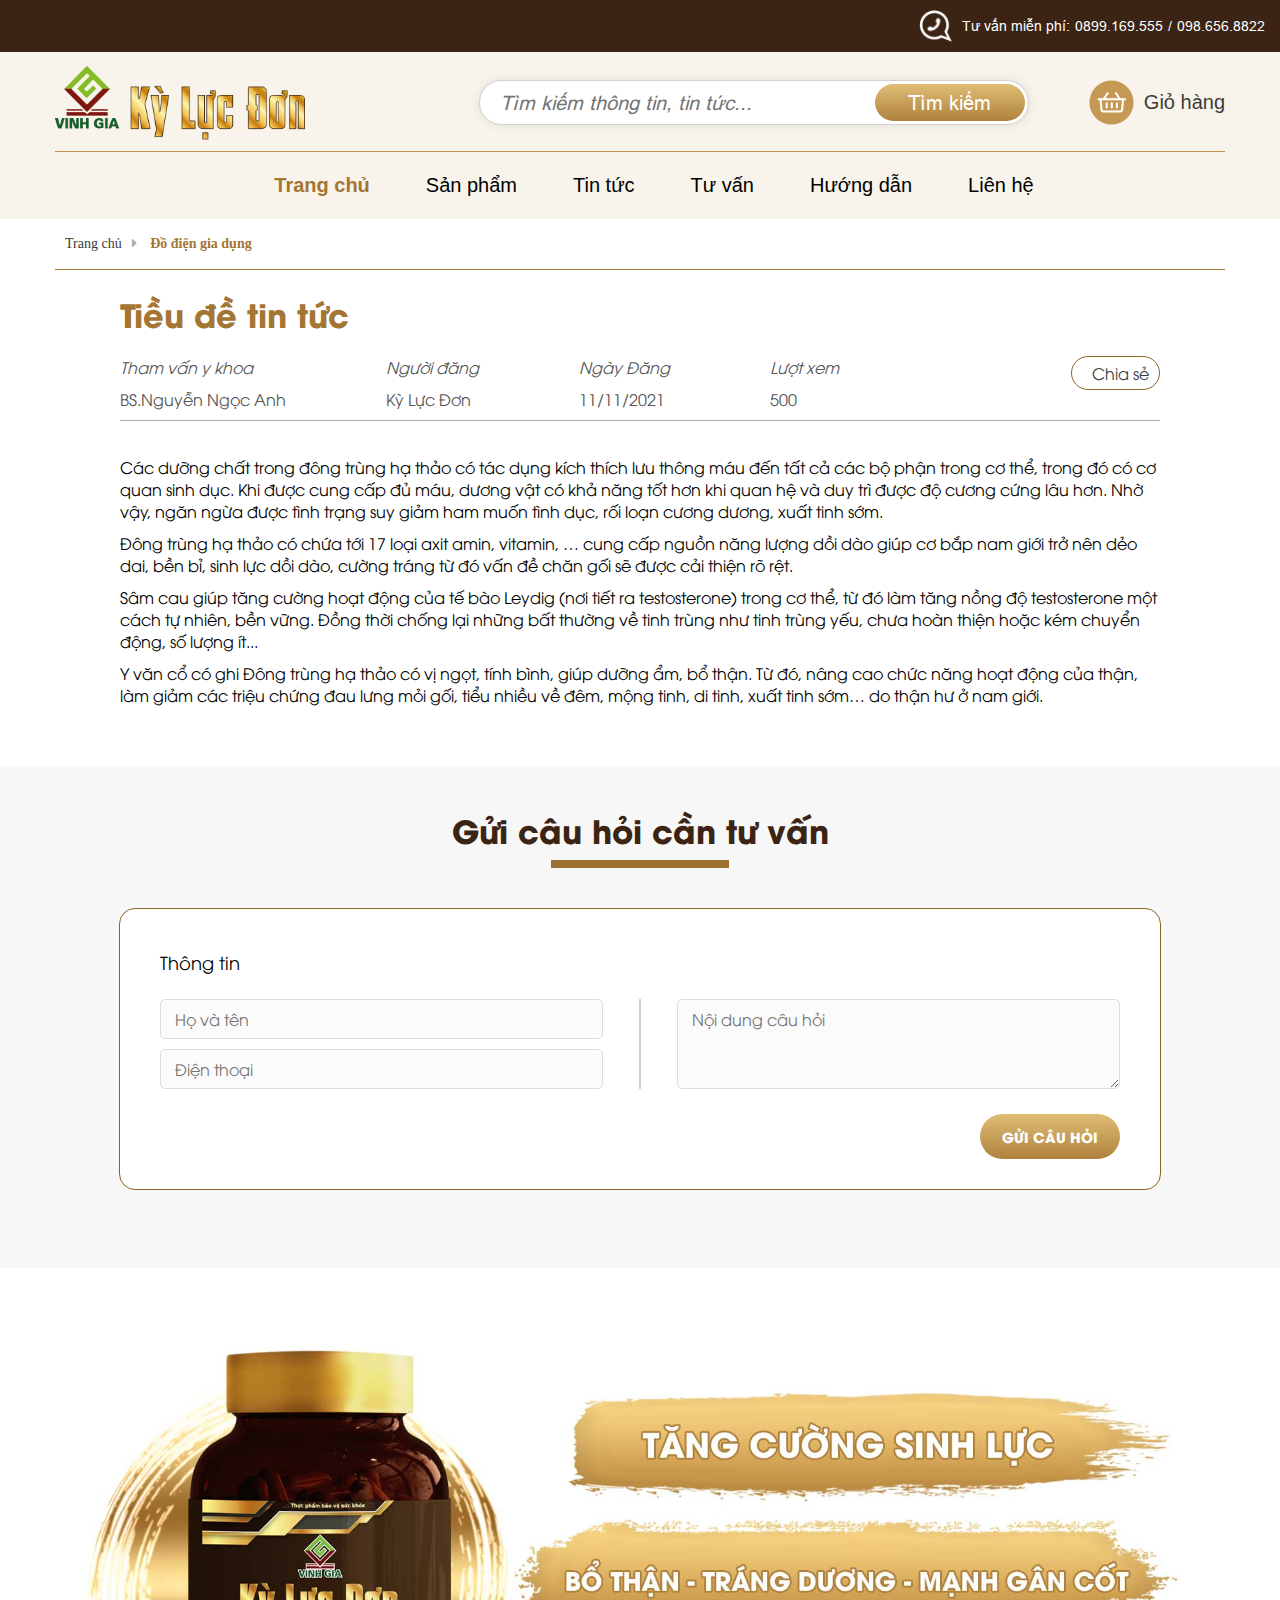
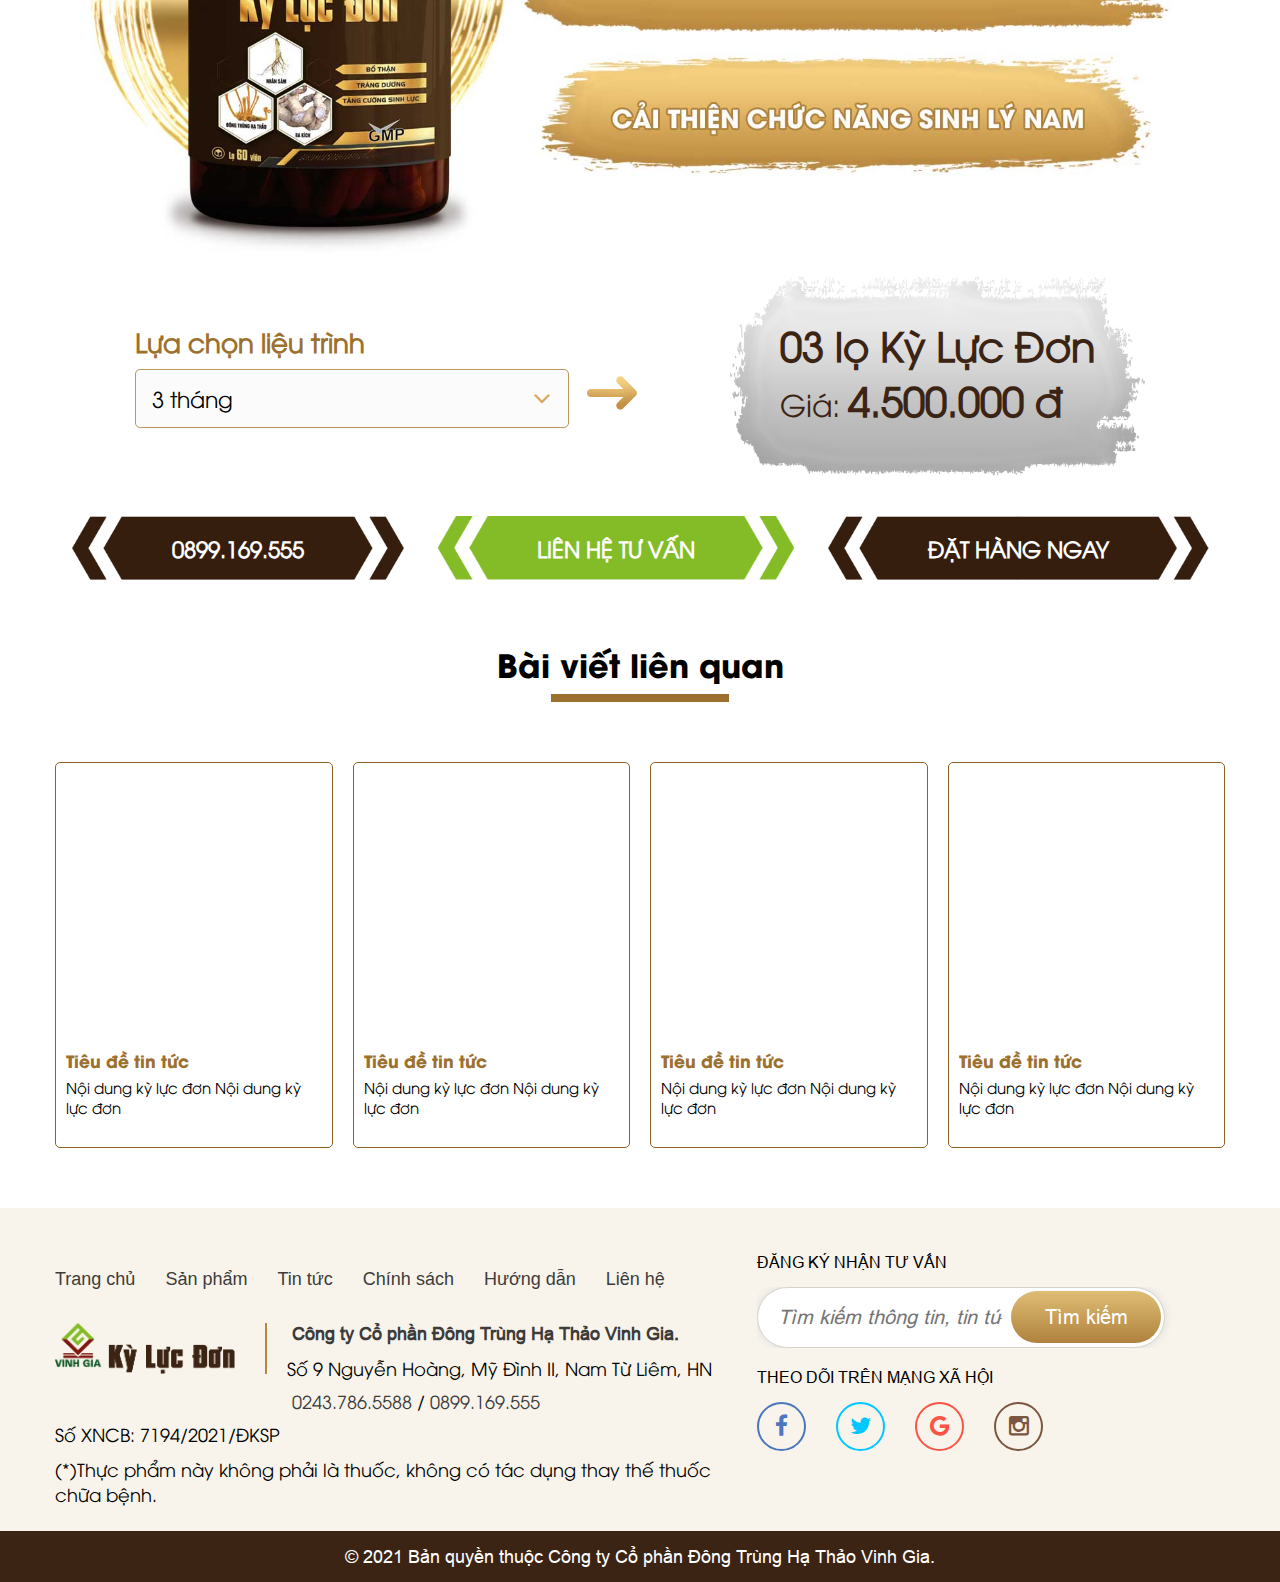
==== chi-tiet-tin-tuc.html @ c785f2c3 "first commit" ====
<html lang="en">

<head>

    <meta name="viewport" content="width=device-width, initial-scale=1">
    <title>Trang chủ</title>
    <meta name="description" content="Trang chủ">
    <meta name="keywords" content="Trang chủ">
    <meta property="og:title" content="Trang chủ" title="Trang chủ">
    <meta property="og:description" content="Trang chủ">
    <meta property="og:site_name" content="Trang chủ" title="Trang chủ">
    <meta property="og:url" content="">
    <meta property="fb:app_id" content="0">
    <meta property="og:type" content="article">
    <meta property="og:image" content="ogimage.jpg">
    <meta property="og:image:type" content="image/png">
    <meta property="og:image:width" content="200">
    <meta property="og:image:height" content="200">
    <link rel="shortcut icon" type="image/png" href="/favicon.ico">
    <link rel="canonical" href="">
    <link rel="stylesheet" href="css/font-awesome.min.css">
    <link rel="stylesheet" href="css/lightslider.css">
    <link rel="stylesheet" href="css/style.css">
    <link rel="stylesheet" href="css/responsive.css">

</head>

<body class="bodad">
    <header >
        <div class="top-header">
            <p><img src="img/icon-phone.png" alt="">  Tư vấn miễn phí: <a href="" title="">0899.169.555</a> / <a href="" title="">098.656.8822</a></p>
        </div>
        <div class="mn-top">
            <div class="container">
                <div class="mn-top-ct">
                    <a href="/" class="logo" title="Trang chủ">
                        <img src="img/logo.png" alt="Trang chủ">
                    </a>
                    <div class="search-header ">
                        <div class="search">
                            <form action="/search" method="get">
                                <input type="text" name="q" class="valid" required="" placeholder="Tìm kiếm thông tin, tin tức...">
                                <button class="flex-center" type="submit">Tìm kiếm</button>
                            </form>
                        </div>
                        <div class="cart">
                            <a href="gio-hang.html" title=""><img src="img/icon-cart.png" alt=""><span> Giỏ hàng</span></a>
                        </div>
                    </div>
                    
                </div>
                <div class="bottom-menu">
                    <ul class="list-mn">
                        <li class="sm-li active"><a href="index.html" title="Home">Trang chủ</a></li>
                        <li class="sm-li">
                            <a href="san-pham-ct.html" title="Introduce">Sản phẩm</a>
                            <ul class="sub-mn">
                                <li class="sub-li">
                                    <a href="/introduce#company-introduction" title="Company introduction">Tin tức</a>
                                </li>
                                <li class="sub-li">
                                    <a href="/introduce#vision-mission" title="Tư vấn">Tư vấn</a>
                                </li>
                                <li class="sub-li">
                                    <a href="/introduce#core-values" title="Hướng dẫn">Hướng dẫn</a>
                                </li>
                                <li>
                                    <a href="" title="">Liên hệ</a>
                                </li>
                            </ul>
                        </li>
                        <li class="sm-li"><a href="tin-tuc.html" title="Home">Tin tức</a></li>
                        <li class="sm-li"><a href="tu-van.html" title="Home">Tư vấn</a></li>
                        <li class="sm-li"><a href="/" title="Home">Hướng dẫn</a></li>
                        <li class="sm-li"><a href="lien-he.html" title="Home">Liên hệ</a></li>
                    </ul>
                    <div class="click-mb">
                        <div class="touch-on">
                            <img src="img/ix-mwnu.png" alt="">
                        </div>
                        <div class="bg-black-x"></div>
                    </div>
                </div>
            </div>
        </div>
    </header>
    <div class="detail-news">
        <div class="container">
            <div class="breadcrumb">
                <a href="/" class="home"> <img src="../html/img/ic-home.png" alt=""> Trang chủ</a>
                <a href="" class="active"><i class="fa fa-caret-right ic-arrow-right" aria-hidden="true"></i> Đồ điện
                    gia dụng</a>
            </div>
            <div class="box-detail-news">
                <div class="detail-news__top">
                    <div class="tit-h2-news">
                        <h2>Tiều đề tin tức</h2>
                    </div>
                    <div class="source-news">
                        <div class="source-news_item">
                            <p class="source-news_item__top-italic">Tham vấn y khoa</p>
                            <p class="source-news_item__bottom">BS.Nguyễn Ngọc Anh</p>
                        </div>
                        <div class="source-news_item">
                            <p class="source-news_item__top-italic">Người đăng</p>
                            <p class="source-news_item__bottom">Kỳ Lực Đơn</p>
                        </div>
                        <div class="source-news_item">
                            <p class="source-news_item__top-italic">Ngày Đăng</p>
                            <p class="source-news_item__bottom">11/11/2021</p>
                        </div>
                        <div class="source-news_item">
                            <p class="source-news_item__top-italic">Lượt xem</p>
                            <p class="source-news_item__bottom">500</p>
                        </div>

                    </div>
                    <div class="share">
                        <a href=""> <img src="../html/img/sahre.png" alt="">
                            <span class="share-txt">Chia sẻ</span></a>

                    </div>
                </div>

                <div class="desc-news">
                    <img src="../html/img/banner-detail.jpg" alt="">
                    <p>Các dưỡng chất trong đông trùng hạ thảo có tác dụng kích thích lưu thông máu đến tất cả các bộ
                        phận
                        trong cơ thể, trong đó có cơ quan sinh dục. Khi được cung cấp đủ máu, dương vật có khả năng tốt
                        hơn
                        khi quan hệ và duy trì được độ cương cứng lâu hơn. Nhờ vậy, ngăn ngừa được tình trạng suy giảm
                        ham
                        muốn tình dục, rối loạn cương dương, xuất tinh sớm.


                    </p>
                    <p> Đông trùng hạ thảo có chứa tới 17 loại axit amin, vitamin, … cung cấp nguồn năng lượng dồi dào
                        giúp
                        cơ bắp nam giới trở nên dẻo dai, bền bỉ, sinh lực dồi dào, cường tráng từ đó vấn đề chăn gối sẽ
                        được
                        cải thiện rõ rệt.</p>
                    <p> Sâm cau giúp tăng cường hoạt động của tế bào Leydig (nơi tiết ra testosterone) trong cơ thể, từ
                        đó
                        làm tăng nồng độ testosterone một cách tự nhiên, bền vững. Đồng thời chống lại những bất thường
                        về
                        tinh trùng như tinh trùng yếu, chưa hoàn thiện hoặc kém chuyển động, số lượng ít...</p>
                    <p> Y văn cổ có ghi Đông trùng hạ thảo có vị ngọt, tính bình, giúp dưỡng ẩm, bổ thận. Từ đó, nâng
                        cao
                        chức năng hoạt động của thận, làm giảm các triệu chứng đau lưng mỏi gối, tiểu nhiều về đêm, mộng
                        tinh, di tinh, xuất tinh sớm… do thận hư ở nam giới.</p>
                </div>
            </div>


        </div>

    </div>
    <div class="box-info-contact box-info-advise">
        <div class="container">
            <div class="title3-h2">
                <h2><a href="" title="">Gửi câu hỏi cần tư vấn</a></h2>
            </div>
            <div class="box-contact-lh controls-wrapper box-contact-detail-news">
                <div class="form_contact">
                    <span class="information-contact">Thông tin</span>
                    <form id="contactFrm" novalidate="novalidate">
                        <div class="inp-half"><input name="FullName" placeholder="Họ và tên"></div>
                        <div class="inp-half"><input name="Mobile" placeholder="Điện thoại"></div>
                        <div class="text-full text-full-advise"><textarea name="Content" rows="4"
                                placeholder="Nội dung câu hỏi"></textarea></div>
                        <button id="btnContact" type="button" class="btn-send-advise">Gửi câu hỏi</button>
                    </form>
                </div>
            </div>
        </div>
    </div>
    <div class="contact-index">
        <div class="img-sp"><img src="img/bg-sp-1.jpg" alt=""></div>
        <div class="img-sp-mb"><img src="../html/img/img-thuoc-mb.jpg" alt=""></div>
        <div class="container">
            <div class="box-cantact">
                <div class="price-show">
                    <div class="left-price">
                        <p>Lựa chọn liệu trình</span>
                        <div class="select">
                            <span class="value-show" value="3 tháng">3 tháng</span>
                            <div class="box-select">
                                <span data-val="4 tháng" data-sl="03 lọ kỳ lực đơn" data-price="4.000.000">4
                                    tháng</span>
                                <span data-val="5 tháng" data-sl="06 lọ kỳ lực đơn" data-price="5.000.000">5
                                    tháng</span>
                                <span data-val="7 tháng" data-sl="08 lọ kỳ lực đơn" data-price="6.000.000">7
                                    tháng</span>
                            </div>
                        </div>
                    </div>
                    <div class="right-price">
                        <span>03 lọ Kỳ Lực Đơn</span>
                        <p>Giá: <span>4.500.000 đ</span></p>
                    </div>
                </div>
                <div class="btn-contact">
                    <p><a href="" title="0899.169.555">0899.169.555</a></p>
                    <p><a href="" title="" class="show-contact">Liên hệ tư vấn</a></p>
                    <p><a href="" title="" class="show-contact">Đặt hàng ngay</a></p>
                </div>
                <div class="popup-contact">
                    <div class="box-contact">
                        <div class="form_contact">
                            <span>Thông tin</span>
                            <form id="contactFrm" novalidate="novalidate">
                                <div class="inp-half"><input name="FullName" placeholder="Họ và tên"></div>
                                <div class="inp-half"><input name="FullName" placeholder="Tiêu đề"></div>
                                <div class="inp-half"><input name="Address" placeholder="Địa chỉ"></div>
                                <div class="inp-half"><input name="Email" placeholder="Email"></div>
                                <div class="inp-half"><input name="Mobile" placeholder="Điện thoại"></div>
                                <div class="text-full"><textarea name="Content" rows="4"
                                        placeholder="Nội dung"></textarea></div>
                                <button id="btnContact" type="button">Gửi thư</button>
                            </form>
                        </div>
                        <div class="close"><i class="fa fa-close"></i></div>
                    </div>
                </div>
            </div>
        </div>
    </div>
    <div class="Related-posts">

        <div class="container">
            <div class="title3-h2">
                <h2>Bài viết liên quan </h2>
            </div>
            <div class="lst-item-prd">
                <div class="item-prd">
                    <div class="item-prd_img"><img src="../html/img/img-sp.jpg" alt=""></div>
                    <div class="item-prd_desc">
                        <div class="item-prd_desc_tith3"><a href="">Tiêu đề tin tức</a></div>
                        <div class="item-prd_desc_p">Nội dung kỳ lực đơn Nội dung kỳ lực đơn</div>
                    </div>

                </div>
                <div class="item-prd">
                    <div class="item-prd_img"><img src="../html/img/img-sp.jpg" alt=""></div>
                    <div class="item-prd_desc">
                        <div class="item-prd_desc_tith3"><a href="">Tiêu đề tin tức</a></div>
                        <div class="item-prd_desc_p">Nội dung kỳ lực đơn Nội dung kỳ lực đơn</div>
                    </div>

                </div>
                <div class="item-prd">
                    <div class="item-prd_img"><img src="../html/img/img-sp.jpg" alt=""></div>
                    <div class="item-prd_desc">
                        <div class="item-prd_desc_tith3"><a href="">Tiêu đề tin tức</a></div>
                        <div class="item-prd_desc_p">Nội dung kỳ lực đơn Nội dung kỳ lực đơn</div>
                    </div>

                </div>
                <div class="item-prd">
                    <div class="item-prd_img"><img src="../html/img/img-sp.jpg" alt=""></div>
                    <div class="item-prd_desc">
                        <div class="item-prd_desc_tith3"><a href="">Tiêu đề tin tức</a></div>
                        <div class="item-prd_desc_p">Nội dung kỳ lực đơn Nội dung kỳ lực đơn</div>
                    </div>

                </div>

            </div>
        </div>
    </div>
    <footer>
        <div class="footer">
            <div class="container">
                <div class="box-footer">
                    <div class="footer--left">
                        <ul class="menu-footer">
                            <li><a href="" title="">Trang chủ</a></li>
                            <li><a href="" title="">Sản phẩm</a></li>
                            <li><a href="" title="">Tin tức</a></li>
                            <li><a href="" title="">Chính sách</a></li>
                            <li><a href="" title="">Hướng dẫn</a></li>
                            <li><a href="" title="">Liên hệ</a></li>
                        </ul>
                        <div class="footer--info">
                            <div class="logo-footer">
                                <a href="" title=""><img src="img/logo-ft.png" alt=""></a>
                            </div>
                            <div class="text">
                                <h3><a href="" title="">Công ty Cổ phần Đông Trùng Hạ Thảo Vinh Gia.</a></h3>
                                <p>Số 9 Nguyễn Hoàng, Mỹ Đình II, Nam Từ Liêm, HN</p>
                                <p><a href="" title="">0243.786.5588</a>/<a href="" title="">0899.169.555</a></p>
                            </div>
                        </div>
                        <p>Số XNCB: 7194/2021/ĐKSP</p>
                        <small>(*)Thực phẩm này không phải là thuốc, không có tác dụng thay thế thuốc chữa bệnh.</p>
                    </div>
                    <div class="footer--right">
                        <p>ĐĂNG KÝ NHẬN TƯ VẤN</p>
                        <div class="search-header  search-footer">
                            <div class="search">
                                <form action="/search" method="get">
                                    <input type="text" name="q" class="valid" required=""
                                        placeholder="Tìm kiếm thông tin, tin tức...">
                                    <button class="flex-center" type="submit">Tìm kiếm</button>
                                </form>
                            </div>
                        </div>
                        <div class="social-netwwork">
                            <p>THEO DÕI TRÊN MẠNG XÃ HỘI</p>
                            <div class="lst-social">
                                <a href="" title=""><i class="fa fa-facebook"></i></a>
                                <a href="" title=""><i class="fa fa-twitter"></i></a>
                                <a href="" title=""><i class="fa fa-google"></i></a>
                                <a href="" title=""><i class="fa fa-instagram"></i></a>
                            </div>
                        </div>
                    </div>
                </div>
            </div>
        </div>
        <div class="copyright">
            <p>© 2021 <span>Bản quyền thuộc</span> Công ty Cổ phần Đông Trùng Hạ Thảo Vinh Gia.</p>
        </div>
    </footer>
    <script src="js/jquery.min.js"></script>
    <script src="js/lightslider.min.js"></script>
    <script src="js/custom.js"></script>
</body>

</html>
---- css/lightslider.css ----
/*! lightslider - v1.1.3 - 2015-04-14
* https://github.com/sachinchoolur/lightslider
* Copyright (c) 2015 Sachin N; Licensed MIT */
/** /!!! core css Should not edit !!!/**/ 

.lSSlideOuter {
    overflow: hidden;
    -webkit-touch-callout: none;
    -webkit-user-select: none;
    -khtml-user-select: none;
    -moz-user-select: none;
    -ms-user-select: none;
    user-select: none
}
.lightSlider:before, .lightSlider:after {
    content: " ";
    display: table;
}
.lightSlider {
    overflow: hidden;
    margin: 0;
}
.lSSlideWrapper {
    max-width: 100%;
    overflow: hidden;
    position: relative;
}
.lSSlideWrapper > .lightSlider:after {
    clear: both;
}
.lSSlideWrapper .lSSlide {
    -webkit-transform: translate(0px, 0px);
    -ms-transform: translate(0px, 0px);
    transform: translate(0px, 0px);
    -webkit-transition: all 1s;
    -webkit-transition-property: -webkit-transform,height;
    -moz-transition-property: -moz-transform,height;
    transition-property: transform,height;
    -webkit-transition-duration: inherit !important;
    transition-duration: inherit !important;
    -webkit-transition-timing-function: inherit !important;
    transition-timing-function: inherit !important;
}
.lSSlideWrapper .lSFade {
    position: relative;
}
.lSSlideWrapper .lSFade > * {
    position: absolute !important;
    top: 0;
    left: 0;
    z-index: 9;
    margin-right: 0;
    width: 100%;
}
.lSSlideWrapper.usingCss .lSFade > * {
    opacity: 0;
    -webkit-transition-delay: 0s;
    transition-delay: 0s;
    -webkit-transition-duration: inherit !important;
    transition-duration: inherit !important;
    -webkit-transition-property: opacity;
    transition-property: opacity;
    -webkit-transition-timing-function: inherit !important;
    transition-timing-function: inherit !important;
}
.lSSlideWrapper .lSFade > *.active {
    z-index: 10;
}
.lSSlideWrapper.usingCss .lSFade > *.active {
    opacity: 1;
}
/** /!!! End of core css Should not edit !!!/**/

/* Pager */
.lSSlideOuter .lSPager.lSpg {
    margin: 10px 0 0;
    padding: 0;
    text-align: center;
}
.lSSlideOuter .lSPager.lSpg > li {
    cursor: pointer;
    display: inline-block;
    padding: 0 5px;
}
.lSSlideOuter .lSPager.lSpg > li a {
    background-color: #222222;
    border-radius: 30px;
    display: inline-block;
    height: 8px;
    overflow: hidden;
    text-indent: -999em;
    width: 8px;
    position: relative;
    z-index: 99;
    -webkit-transition: all 0.5s linear 0s;
    transition: all 0.5s linear 0s;
}
.lSSlideOuter .lSPager.lSpg > li:hover a, .lSSlideOuter .lSPager.lSpg > li.active a {
    background-color: #428bca;
}
.lSSlideOuter .media {
    opacity: 0.8;
}
.lSSlideOuter .media.active {
    opacity: 1;
}
/* End of pager */

/** Gallery */
.lSSlideOuter .lSPager.lSGallery {
    list-style: none outside none;
    padding-left: 0;
    margin: 0;
    overflow: hidden;
    transform: translate3d(0px, 0px, 0px);
    -moz-transform: translate3d(0px, 0px, 0px);
    -ms-transform: translate3d(0px, 0px, 0px);
    -webkit-transform: translate3d(0px, 0px, 0px);
    -o-transform: translate3d(0px, 0px, 0px);
    -webkit-transition-property: -webkit-transform;
    -moz-transition-property: -moz-transform;
    -webkit-touch-callout: none;
    -webkit-user-select: none;
    -khtml-user-select: none;
    -moz-user-select: none;
    -ms-user-select: none;
    user-select: none;
}
.lSSlideOuter .lSPager.lSGallery li {
    overflow: hidden;
    -webkit-transition: border-radius 0.12s linear 0s 0.35s linear 0s;
    transition: border-radius 0.12s linear 0s 0.35s linear 0s;
}
.lSSlideOuter .lSPager.lSGallery li.active, .lSSlideOuter .lSPager.lSGallery li:hover {
    border-radius: 5px;
}
.lSSlideOuter .lSPager.lSGallery img {
    display: block;
    height: auto;
    max-width: 100%;
}
.lSSlideOuter .lSPager.lSGallery:before, .lSSlideOuter .lSPager.lSGallery:after {
    content: " ";
    display: table;
}
.lSSlideOuter .lSPager.lSGallery:after {
    clear: both;
}
/* End of Gallery*/

/* slider actions */
.lSAction > a {
    width: 32px;
    display: block;
    top: 50%;
    height: 32px;
    background-image: url('../img/controls.png');
    cursor: pointer;
    position: absolute;
    z-index: 99;
    margin-top: -16px;
    opacity: 0.5;
    -webkit-transition: opacity 0.35s linear 0s;
    transition: opacity 0.35s linear 0s;
}
.lSAction > a:hover {
    opacity: 1;
}
.lSAction > .lSPrev {
    background-position: 0 0;
    left: 10px;
}
.lSAction > .lSNext {
    background-position: -32px 0;
    right: 10px;
}
.lSAction > a.disabled {
    pointer-events: none;
}
.cS-hidden {
    height: 1px;
    opacity: 0;
    filter: alpha(opacity=0);
    overflow: hidden;
}


/* vertical */
.lSSlideOuter.vertical {
    position: relative;
}
.lSSlideOuter.vertical.noPager {
    padding-right: 0px !important;
}
.lSSlideOuter.vertical .lSGallery {
    position: absolute !important;
    right: 0;
    top: 0;
}
.lSSlideOuter.vertical .lightSlider > * {
    width: 100% !important;
    max-width: none !important;
}

/* vertical controlls */
.lSSlideOuter.vertical .lSAction > a {
    left: 50%;
    margin-left: -14px;
    margin-top: 0;
}
.lSSlideOuter.vertical .lSAction > .lSNext {
    background-position: 31px -31px;
    bottom: 10px;
    top: auto;
}
.lSSlideOuter.vertical .lSAction > .lSPrev {
    background-position: 0 -31px;
    bottom: auto;
    top: 10px;
}
/* vertical */


/* Rtl */
.lSSlideOuter.lSrtl {
    direction: rtl;
}
.lSSlideOuter .lightSlider, .lSSlideOuter .lSPager {
    padding-left: 0;
    list-style: none outside none;
}
.lSSlideOuter.lSrtl .lightSlider, .lSSlideOuter.lSrtl .lSPager {
    padding-right: 0;
}
.lSSlideOuter .lightSlider > *,  .lSSlideOuter .lSGallery li {
    float: left;
}
.lSSlideOuter.lSrtl .lightSlider > *,  .lSSlideOuter.lSrtl .lSGallery li {
    float: right !important;
}
/* Rtl */

@-webkit-keyframes rightEnd {
    0% {
        left: 0;
    }

    50% {
        left: -15px;
    }

    100% {
        left: 0;
    }
}
@keyframes rightEnd {
    0% {
        left: 0;
    }

    50% {
        left: -15px;
    }

    100% {
        left: 0;
    }
}
@-webkit-keyframes topEnd {
    0% {
        top: 0;
    }

    50% {
        top: -15px;
    }

    100% {
        top: 0;
    }
}
@keyframes topEnd {
    0% {
        top: 0;
    }

    50% {
        top: -15px;
    }

    100% {
        top: 0;
    }
}
@-webkit-keyframes leftEnd {
    0% {
        left: 0;
    }

    50% {
        left: 15px;
    }

    100% {
        left: 0;
    }
}
@keyframes leftEnd {
    0% {
        left: 0;
    }

    50% {
        left: 15px;
    }

    100% {
        left: 0;
    }
}
@-webkit-keyframes bottomEnd {
    0% {
        bottom: 0;
    }

    50% {
        bottom: -15px;
    }

    100% {
        bottom: 0;
    }
}
@keyframes bottomEnd {
    0% {
        bottom: 0;
    }

    50% {
        bottom: -15px;
    }

    100% {
        bottom: 0;
    }
}
.lSSlideOuter .rightEnd {
    -webkit-animation: rightEnd 0.3s;
    animation: rightEnd 0.3s;
    position: relative;
}
.lSSlideOuter .leftEnd {
    -webkit-animation: leftEnd 0.3s;
    animation: leftEnd 0.3s;
    position: relative;
}
.lSSlideOuter.vertical .rightEnd {
    -webkit-animation: topEnd 0.3s;
    animation: topEnd 0.3s;
    position: relative;
}
.lSSlideOuter.vertical .leftEnd {
    -webkit-animation: bottomEnd 0.3s;
    animation: bottomEnd 0.3s;
    position: relative;
}
.lSSlideOuter.lSrtl .rightEnd {
    -webkit-animation: leftEnd 0.3s;
    animation: leftEnd 0.3s;
    position: relative;
}
.lSSlideOuter.lSrtl .leftEnd {
    -webkit-animation: rightEnd 0.3s;
    animation: rightEnd 0.3s;
    position: relative;
}
/*/  GRab cursor */
.lightSlider.lsGrab > * {
  cursor: -webkit-grab;
  cursor: -moz-grab;
  cursor: -o-grab;
  cursor: -ms-grab;
  cursor: grab;
}
.lightSlider.lsGrabbing > * {
  cursor: move;
  cursor: -webkit-grabbing;
  cursor: -moz-grabbing;
  cursor: -o-grabbing;
  cursor: -ms-grabbing;
  cursor: grabbing;
}
---- css/style.css ----
body {font-family: AVO, sans-serif;margin: 0;}
input, input:active, input:focus { outline: none; box-shadow: initial !important; }
button, button:active, button:focus { outline: none; box-shadow: initial !important; }
textarea, textarea:active, textarea:focus { outline: none; box-shadow: initial !important; }
a { transition: all 0.2s linear 0s; text-decoration: none; display: block; color: rgb(60, 60, 59); }
a:hover { text-decoration: none; color: initial; }
img { transition: all 0.2s linear 0s; }
ul { padding-left: 0px; margin-bottom: 0px; }
ul li { list-style-type: none; }
p { margin: 0px 0px 10px; }
::-webkit-scrollbar { width: 4px; height: 4px; }
::-webkit-scrollbar-track { background: transparent; }
::-webkit-scrollbar-thumb { background: rgb(164, 164, 164); }
::-webkit-scrollbar-thumb:hover { background: rgb(15, 98, 2); }
@font-face { font-family: Arial; src: url("../fonts/Arial-Regular.ttf"); }
/* @font-face { font-family: 'Segoe UI', Geneva, Verdana, sans-serif; src: url("../fonts/Segoe UI, 'Tahoma', Geneva, Verdana, sans-serif\ Regular\ font.ttf"); } */
@font-face { font-family: AVO; src: url("../fonts/UTM\ AVO.TTF"); }
@font-face { font-family: AVOB; src: url("../fonts/UTM\ AVOBOLD.TTF "); }
.container { width: 100%; padding-right: 15px; padding-left: 15px; margin-right: auto; margin-left: auto; }
header { z-index: 999; }
@keyframes slideDown {
    0% { opacity: 0; transform: translateY(-100%); }
    100% { opacity: 1; transform: translateY(0px); }
}
.touch-on{display: none;}
.mn-first { border-bottom: 1px solid rgb(227, 227, 227); }
.ct-mn-first { display: flex; justify-content: flex-end; }
.it-mn-first { border-right: 1px solid rgb(227, 227, 227); display: flex; align-items: center; color: rgb(51, 51, 51); height: 34px; font-size: 15px; font-family: SF-light, sans-serif; padding: 6px 16px 4px; }
.it-mn-first:nth-of-type(1) { padding-right: 20px; }
.it-mn-first:nth-of-type(4) { padding: 8px 10px 4px; }
.it-mn-first:nth-of-type(4) i { font-size: 18px; }
.it-mn-first:nth-of-type(1) i { margin-right: 8px; }
.it-mn-first:nth-of-type(1) a { margin-left: 4px; }
.it-mn-first i { color: rgb(127, 127, 127); }
.it-mn-first a { color: rgb(51, 51, 51); }
.lang { cursor: pointer; }
.lang img, .it-lang img { margin: 0px 10px 4px 0px; }
.lang i { color: rgb(0, 0, 0); margin-left: 10px; }
.all-lang { position: absolute; width: 150px; top: 100%; left: 0px; opacity: 0; visibility: hidden; transition: all 0.2s linear 0s; }
.it-lang { border-bottom: 1px solid rgb(227, 227, 227); padding: 6px 14px; }
.it-lang:last-child { border-bottom: initial; }
.language { position: relative; z-index: 98; }
.mn-top { position: relative; background: rgb(248, 244, 235); }
.mn-top.fixed {position: fixed;top: 0px;left: 0px;right: 0px;background: rgb(248, 244, 235);box-shadow: rgba(0, 0, 0, 0.3) 0px 0px 10px;animation: 0.5s ease 0s 1 normal none running slideDown;z-index: 9999;}
.mn-top-ct { display: flex; justify-content: space-between; align-items: center; border-bottom: 1px solid rgb(192, 147, 78); padding: 14px 0px 11px; }
.fixed .mn-top-ct { display: none; }
.search-header .search {float: left;}
.search-header .search form {position: relative;margin: 0;    width: 100%;}
.search-header .cart {float: right;align-items: center;align-content: center;padding-left: 60px;}
.search-header .cart a {display: flex;font-size: 20px;color: rgb(60, 60, 59);align-items: center;font-family: Segoe UI, 'Tahoma', Geneva, Verdana, sans-serif;}
.search-header .cart img { width: 45px; margin-right: 10px; }
.search-header input {border: 1px solid rgb(213, 210, 202);display: block;width: 550px;height: 45px;border-radius: 99px;padding: 5px 162px 5px 20px;font-style: italic;font-size: 20px;color: rgb(51, 51, 51);box-shadow: rgb(221, 221, 221) 0px 0px 10px !important;font-family: 'Arial', Helvetica, sans-serif;}
.search-header input:focus, .search-header input:hover { outline: initial; }
.search-header button {border: none;float: left;background: linear-gradient(rgb(223, 189, 116) 0%, rgb(175, 130, 62) 100%);position: absolute;top: 4px;right: 4px;width: 150px;height: 37px;border-radius: 99px;font-size: 20px;color: rgb(255, 255, 255);font-family: Arial;}
.logo {transition: all 0.5s linear 0s;width: 250px;}
.logo img { max-width: 100%; }
.list-mn {overflow: hidden;margin: 0px auto;text-align: center;display: table;padding: 22px 0px;}
.list-mn .sm-li {position: relative;float: left;margin: 0px 28px;font-family:  Segoe UI, 'Tahoma', Geneva, Verdana, sans-serif;}
.list-mn .sm-li:hover a,.list-mn .sm-li.active a{color:#a47533;font-weight: 700;}
.list-mn .sm-li::after { width: 100%; position: absolute; content: ""; height: 32px; top: 100%; left: 0px; }
.mn-top.fixed .sub-mn { top: calc(100% + 18px); }
.fixed .list-mn{padding:20px 0}
.list-mn .sm-li:last-child { margin-right: initial; }
.list-mn .sm-li a, .sub-mn .sub-li a {font-size: 20px;color: rgb(0, 0, 0);white-space: nowrap;}
.list-mn .sm-li a.active { color: rgb(15, 98, 2); }
.list-mn .sm-li a i { font-size: 18px; }
.sub-mn { position: absolute; z-index: 999; top: calc(100% + 30px); opacity: 0; transform: translateY(20px); visibility: hidden; transition: all 0.2s linear 0s; border: 1px solid transparent; }
.sub-li { min-width: 200px; padding: 6px 14px; position: relative; background: rgb(249, 249, 248); }
.sub-li::after { position: absolute; content: ""; width: 0px; height: 100%; left: 0px; top: 0px; transition: all 0.3s linear 0s; background: rgb(224, 224, 224); z-index: 0; }
.sub-li a { position: relative; z-index: 1; }
.mn-top.fixed .search form { top: calc(100% + 20px); }
.banner { position: relative; }
.banner img { width: 100%; }
.banner .mobile{display: none;}
.banner .lSSlideOuter .lSPager.lSpg { position: absolute; bottom: 10px; left: 50%; transform: translate(-50%, -50%); z-index: 999; margin-bottom: 0px; }
.banner .lSSlideOuter .lSPager.lSpg > li a { width: 17px; height: 17px; background-color: rgb(255, 255, 255); }
.banner .lSSlideOuter .lSPager.lSpg > li:hover a, .banner .lSSlideOuter .lSPager.lSpg > li.active a { background-color: rgb(60, 36, 20); }
.top-header { font-size: 14px; color: rgb(255, 255, 255); background: rgb(60, 36, 20); padding: 10px; display: flex; justify-content: flex-end; }
.top-header img { margin-right: 10px; width: 33px; }
.top-header a { display: inline-block; color: rgb(255, 255, 255); padding: 0px 5px; }
.top-header p {margin: 0px;text-align: right;display: flex;align-items: center;font-family: Arial;justify-content: flex-end;}
.introduce {background: url("../img/bg-introduce.jpg") 0% 0% / 100% 100% no-repeat;position: relative;padding-bottom: 36px;clear: both;overflow: hidden;}
.introduce .box-img {position: relative;height: 550px;margin-bottom: 30px;}
.box-img__mobile{display: none;}
.introduce .box-img .img-1 { position: absolute; }
.introduce .box-img .img-1.img-3d img{max-width: 80%;}
.introduce .box-img .img-1:nth-child(1) {top: 122px;left: 100px;z-index: 99;}
.introduce .box-img .img-1 img{max-width: 70%;}
.introduce .box-img .img-1:nth-child(2) {top: 347px;left: 0;z-index: 99;}
.introduce .box-img .img-1:nth-child(3) {top: 179px;right: 0;}
.introduce .box-img .img-3d {top: 85px;right: 250px;text-align: right;}
.btn-viewdetail {display: table;margin: 0px auto;border: 2px solid rgb(175, 130, 62);line-height: 50px;padding: 0px 22px;border-radius: 99px;transition: all 0.3s linear 0s;}
.btn-viewdetail a {font-size: 20px;color: rgb(60, 36, 20);}
.btn-viewdetail:hover { background: rgb(175, 130, 62); color: rgb(255, 255, 255); }
.btn-viewdetail__2 { line-height: 32px; padding: 0px 23px; float: right; }
.btn-viewdetail__2 a {font-size: 20px;font-family: Arial;}
.certification { background: rgb(247, 247, 247); clear: both; padding: 50px 0px; }
.title-h2 { text-align: center; }
.title-h2 h2 {position: relative;font-size: 26px;color: rgb(255, 255, 255);line-height: 57px;display: table;margin: 0px auto 35px;padding: 0px 66px;z-index: 99;}
.title-h2 h2 a {color: rgb(255, 255, 255);background: url("../img/bg-title.jpg");font-family: AVOB;}
.title-h2 h2::before, .title-h2 h2::after { content: ""; background: url("../img/bg-title.png") 0px no-repeat; position: absolute; left: 0px; top: 0px; height: 100%; width: 50%; z-index: -1; }
.title-h2 h2::after { transform: scaleX(-1); left: initial; right: 0px; }
.slider-certification .slider {display: grid;grid-template-columns: repeat(4, 1fr);gap: 55px;}
.slider-certification .slider .item { cursor: pointer; }
.slider-certification .slider img { width: 100%; }
.popup-certification { width: 100%; height: 100%; background: rgba(0, 0, 0, 0.43); position: fixed; z-index: 999999; top: 0px; left: 0px; display: none; }
.popup-certification .img { position: absolute; top: 50%; left: 50%; transform: translate(-50%, -50%); height: calc(100% - 100px); }
.close { position: absolute; top: -15px; right: -15px; background: rgba(96, 59, 9, 0.5); color: rgb(255, 255, 255); width: 40px; height: 40px; text-align: center; line-height: 40px; font-size: 20px; border-radius: 50%; }
.close i { display: block; line-height: 40px; cursor: pointer; }
.box-experts { padding: 52px 0px; }
.slider-experts { position: relative; }
.slider-experts .item { display: grid; grid-template-columns: 40% 60%; }
.info-experts {position: relative;padding-right: 60px;}
.info-experts .text { text-align: center; }
.info-experts .text a {font-size: 22px;color: rgb(175, 130, 62);font-family: AVO;margin: 0px 0px 10px;}
.info-experts .text span {font-weight: 700;font-family: AVOB;}
.info-experts .text small {font-size: 20px;font-family: AVO;}
.hex { top: 0px; left: 0px; width: 100%; padding: 0px 0px 115%; list-style-type: none; overflow: hidden; visibility: hidden; cursor: pointer; transform: rotate(-60deg) skewY(30deg); margin-left: 0.5%; margin-bottom: 30px; }
.hex * { visibility: visible; }
.hex .hexagon { position: absolute; top: 0px; left: 0px; height: 100%; width: 100%; transform: skewY(-30deg) rotate(60deg); overflow: hidden; background: none; }
.hex .hexagon::after { content: ""; background: url("../img/img-khung.png") 0% 0% / 100% 100% no-repeat; position: absolute; top: 0px; left: 0px; height: 100%; width: 100%; }
.hex .hexagon img { left: -100%; right: -100%; height: 100%; width: auto; margin: 0px auto; transition: all 0.6s linear 0s; }
.hex hover img { height: 150%; transform: translateZ(0px) translateX(-25%); }
.hex .hexagon .overlay { position: absolute; top: 0px; left: 0px; height: 100%; width: 100%; background: rgba(255, 255, 255, 0); }
.hex hover .overlay { transition: all 0.6s linear 0s; background: rgba(255, 255, 255, 0.6); }
.box-video {padding-top: 60px;padding-bottom: 15px;}
.box-video .img { border: 1px solid rgb(180, 136, 68); position: relative; margin-bottom: 25px; }
.box-video .img::after { content: ""; position: absolute; top: 2px; left: 2px; width: calc(100% - 4px); height: calc(100% - 4px); background: rgba(0, 0, 0, 0.25); }
.box-video .img img { width: 100%; min-height: 100%; object-fit: cover; }
.box-video iframe { position: absolute; top: 0px; left: 0px; width: 100%; height: 100%; }
.box-video .play-video { position: absolute; top: 50%; left: 50%; width: 88px; height: 88px; transform: translate(-50%, -50%); border-radius: 100%; overflow: hidden; box-shadow: rgb(0, 0, 0) 0px 0px 10px; z-index: 99; }
.popup-video { position: fixed; inset: 0px; background: rgba(0, 0, 0, 0.53); display: none; z-index: 999; }
.video { width: 55%; height: 500px; position: absolute; left: 50%; top: 50%; transform: translate(-50%, -50%); }
.video iframe { width: 100%; height: 100%; }
.close { position: absolute; top: -10px; right: -10px; width: 30px; height: 30px; background: rgb(255, 255, 255); color: rgb(0, 0, 0); border-radius: 50%; line-height: 30px; text-align: center; opacity: 0.5; font-size: 20px; display: flex; align-items: center; justify-content: center; }
.close:hover, .close:focus { opacity: 1; }
.title2-h2 h2 {font-size: 28px;font-family: 'AVOB';position: relative;color: rgb(255, 255, 255);padding-bottom: 23px;text-align: center;margin: 0px 0px 38px;}
.title2-h2 h2::after { content: ""; position: absolute; bottom: 0px; left: 50%; transform: translateX(-50%); background: rgb(255, 255, 255); width: 178px; height: 8px; }
.top-footer { background: rgb(142, 98, 33); padding: 50px 0px; }
.lst-interest { display: grid; grid-template-columns: repeat(5, 1fr); gap: 30px; }
.lst-interest .item { text-align: center; color: rgb(255, 255, 255); font-size: 26px; }
.lst-interest .item p{font-size: 18px;font-family:AVOB;margin: 0;}
.lst-interest .item .img {height: 110px;text-align: center;overflow: hidden;margin-bottom: 20px;}
.lst-interest .item .img img { max-width: 100%; max-height: 100%; object-fit: contain; }
.footer { background: rgb(248, 244, 235); }
.box-footer { display: grid; grid-template-columns: 60% 40%; padding: 45px 0px 15px; }
.menu-footer { overflow: hidden; margin-bottom: 33px; }
.menu-footer li {float: left;padding-right: 30px;font-size: 18px;font-family: Segoe UI, 'Tahoma', Geneva, Verdana, sans-serif;color: rgb(60, 60, 59);}
.menu-footer li:hover a { color: rgb(164, 117, 51); }
.footer--info { overflow: hidden; }
.logo-footer {border-right: 2px solid rgb(180, 136, 68);padding-right: 30px;float: left;max-width: 180px;}
.logo-footer img{width: 100%;}
.footer--info .text { padding-left: 20px; float: left; }
.footer--info .text h3 {font-size: 18px;font-weight: 700;font-family: Arial;margin: 0px 0px 10px;}
.footer--info .text p {font-size: 18px;margin: 0px 0px 8px;}
.footer--info .text a { display: inline-block; padding: 0px 5px; }
.footer--info .text a:hover { color: rgb(164, 117, 51); }
.footer--left > p {font-size: 18px;font-family: 'AVO';margin: 0px 0px 10px;}
.footer--left small {font-size: 18px;font-family: 'AVO';}
.footer--right p {font-size: 16px;font-family: Arial, Helvetica, sans-serif;margin: 0px 0px 15px;text-transform: uppercase;}
.lst-social a {float: left;width: 45px;height: 45px;border: 2px solid rgb(76, 118, 190);color: rgb(76, 118, 190);font-size: 23px;border-radius: 50%;text-align: center;line-height: 45px;margin-right: 30px;}
.lst-social a i {display: block;line-height: 45px;}
.lst-social a:nth-child(2) { border: 2px solid rgb(0, 199, 255); color: rgb(0, 199, 255); }
.lst-social a:nth-child(3) { border: 2px solid rgb(252, 83, 69); color: rgb(252, 83, 69); }
.lst-social a:nth-child(4) { border: 2px solid rgb(124, 86, 65); color: rgb(124, 86, 65); }
.copyright p {font-size: 18px;font-family: Arial, Helvetica, sans-serif;color: rgb(255, 255, 255);text-align: center;line-height: 51px;background: rgb(60, 36, 20);margin: 0px;}
.search-footer {overflow: hidden;margin-bottom: 20px;}
.search-footer input { width: 100%; box-shadow: initial; height: 61px; }
.search-footer button { height: 52px; }
.customer-share { background: rgb(246, 243, 235); padding: 66px 0px 86px; }
.title3-h2 { margin-bottom: 60px; }
.title3-h2 h2 {text-align: center;font-size: 32px;font-family: AVOB;position: relative;padding-bottom: 16px;margin: 0px 0px 32px;}
.title3-h2 p {font-size: 18px;font-family: AVO;text-align: center;}
.title3-h2 h2::after { content: ""; position: absolute; bottom: 0px; left: 50%; transform: translateX(-50%); width: 178px; height: 8px; background: rgb(156, 112, 46); }
.title3-h2 h2 a { color: rgb(35, 31, 32); }
.slider-customers { position: relative; }
.slider-customers .item { display: flex; align-items: center; }
.slider-customers .img {position: relative;margin-right: 122px;margin-bottom: 36px;}
.slider-customers .img img{width:100%;min-height:100%;object-fit:cover}
.slider-customers .img:hover a{transform:translate(38px,38px)}
.slider-customers .img::after {content: "";position: absolute;bottom: -36px;right: -36px;width: 242px;height: 242px;border-radius: 37px;background: linear-gradient(rgb(171, 124, 50) 0%, rgb(212, 169, 82) 100%);z-index: -1;overflow: hidden;;transition:all .3s linear}
.slider-customers .img:hover::after{opacity:0;transform:scale(1.6)}
.slider-customers .img a { width: 350px; height: 350px; border-radius: 44px; position: relative; overflow: hidden;transition: all .3s linear; }
.slider-customers .desc h3 {font-size: 28px;font-family: AVO;margin: 0px 0px 10px;}
.slider-customers .desc span { font-size: 24px; font-family: AVO; color: rgb(156, 112, 46); margin: 0px; }
.box-comment {margin: 40px 0px 0px;position: relative;padding-right: 50px;}
.box-comment.cmt-icon:before{background-color:initial;top:-12px;left: -35px;}
.box-comment.cmt-icon:after{background-color:initial;bottom:-45px;right: 0;}
.box-comment p {font-size: 20px;font-family: AVO;text-indent: 10px;text-align: justify;}
.controls-wrapper {padding: 0px 50px;}
.controls-slider .lSAction > a {background: url("../img/ic-prev.png") 0px center no-repeat;width: 66px;height: 66px;z-index: 999;opacity: 1;right: -141px;background-size: 100% 100%;}
.controls-slider .lSAction > .lSPrev { left: -144px; }
.controls-slider .lSAction > .lSNext { transform: scaleX(-1); }
.controls-slider .lSAction > a:hover { background: url("../img/ic-active.png") no-repeat; transform: scaleX(-1); }
.controls-slider .lSAction > .lSNext:hover {transform: scaleX(1);}
.controls-slider .lSSlideWrapper { position: initial; }
.newspapers { padding: 70px 0px 50px; }
.list-newspapers { display: grid; grid-template-columns: repeat(2, 1fr); gap: 35px; margin-bottom: 56px; }
.list-newspapers .item { display: flex; align-items: center; }
.list-newspapers .img {width: 220px;overflow: hidden;height: 130px;border: 1px solid rgb(175, 130, 62);float: left;border-radius: 5px;}
.list-newspapers .img img {width: 100%;min-height: 100%;object-fit: cover;}
.list-newspapers .text {width: calc(100% - 220px);float: left;padding-left: 23px;}
.list-newspapers .text h3 {font-size: 26px;font-weight: 700;font-family: AVOB;margin: 0px 0px 10px;}
.list-newspapers .text a { color: rgb(156, 112, 46); }
.list-newspapers .text a:hover{color:#000}
.list-newspapers .text p {font-size: 18px;margin: 0px;font-family: 'AVO';line-height: 26px;max-height: 52px;overflow: hidden;}
.mar-auto { display: table; margin: 0px auto; padding: 0px 40px; }
.news-index {background: rgb(239, 239, 239);padding: 40px 0px 33px;}
.news-index__list {display: grid;grid-template-columns: repeat(2, 1fr);gap: 20px 50px;margin-bottom: 52px;}
.news-index__list .item:first-child { grid-row: 1 / 4; }
.news-index__list .item:first-child .img { border-radius: 17px; overflow: hidden; }
.news-index__list .item:nth-child(n+2) { display: grid; grid-template-columns: 175px calc(100% - 175px); align-content: center; }
.news-index__list .item:nth-child(n+2) .img { width: 175px; height: 175px; overflow: hidden; border-radius: 17px; float: left; }
.news-index__list .item:nth-child(n+2) .text {background: rgb(255, 255, 255);margin: 15px 0px;padding: 15px;border-radius: 0px 17px 17px 0px;}
.news-index__list .text h3 {font-size: 26px;font-weight: 700;font-family: AVOB;margin: 0px 0px 10px;}
.news-index__list .text a { color: rgb(156, 112, 46); }
.news-index__list .text p {font-size: 18px;margin: 0px;line-height: 24px;max-height: 48px;overflow: hidden;font-family: 'AVO';}
.news-index__list .item img { width: 100%; min-height: 100%; object-fit: cover; }
.news-index__list .item:first-child .text {margin: 0px 13px;padding: 20px;background: rgb(255, 255, 255);border-radius: 0px 0px 17px 17px;}
.iframe-video { display: none; }
.comment {border: 1px solid rgb(180, 136, 68);padding: 30px 20px;border-radius: 0px 42px;position: relative;margin-bottom: 20px;}
.cmt-icon::before { content: ""; background: url("../img/ic-cmt-1.png") no-repeat rgb(255, 255, 255); position: absolute; top: -1px; left: -1px; width: 42px; height: 32px; }
.cmt-icon::after { content: ""; background: url("../img/ic-cmt-2.png") 6px 13px no-repeat rgb(255, 255, 255); position: absolute; bottom: -1px; width: 59px; height: 49px; right: -1px; }
.comment h3 {font-size: 26px;color: rgb(156, 112, 46);margin: 0px 0px 10px;font-weight: 700;font-family: AVOB;}
.comment p {font-size: 18px;font-family: AVO;line-height: 22px;}

.contact-index{padding: 75px 0 60px;}
.contact-index .img-sp img{width: 100%;}
.price-show{display: flex;align-items: center;justify-content: space-around;margin-bottom: 40px;position: relative;}
.left-price{position:relative}
.left-price:before{content:'';position:absolute;top:50%;right: -68px;width:50px;height:34px;background:url(../img/ic-right.png);}
.left-price p{font-size: 26px;color: #9c702e;margin: 0 0 10px;display: block;font-weight: 700;font-family: AVO;}
.box-select{position:absolute;top:100%;left:0;width:100%;background:#fff;padding:14px;border: 1px solid #bd965a;z-index:999;display: none;border-radius: 0 0 10px 10px;}
.left-price .select{width: 400px;height: 57px;line-height: 47px;max-width: calc(100% - 32px);font-size: 22px;border: 1px solid #bd965a;border-radius: 5px;padding: 0 16px;background: #fbfbfb;appearance: none;position: relative;}
.left-price .select span{display: block;margin: 5px 0;cursor: pointer;}
.left-price .select .box-select span{margin:0;font-size:16px;line-height: 30px;}
.left-price .select{position: relative;}
.left-price .select:before{content:"\f107";position:absolute;top:15px;right:15px;color: #d7aa5d;width: 20px;height: 20px;z-index: 999;font: normal normal normal 28px/1 FontAwesome;}
.right-price{background: url(../img/bg-gia.png)no-repeat;padding: 40px 50px;background-size: 100% 100%;font-size: 30px;color: #3c2414;}
.right-price span{font-size: 40px;font-weight: 700;}
.btn-contact {display:flex;justify-content:space-around;}
.btn-contact a{font-size: 22px;font-weight:700;text-transform:uppercase;font-family:AVO;color: #ffffff;background: #351e0e;line-height: 60px;margin: 2px 0;}
.btn-contact a:hover{color:#bd965a}
.btn-contact p:nth-child(2) a:hover{color:#351e0e}
.btn-contact p {padding: 0 100px;position:relative;margin: 0;}
.btn-contact p:nth-child(2) a{background:#84bc27}
.btn-contact p::before, .btn-contact p::after {content: "";background: url("../img/bg-title-2.png") no-repeat;position: absolute;left: 0px;top: 0px;height: 100%;width: 50%;z-index: -1;background-size: auto 100%;}
.btn-contact p::after { transform: scaleX(-1); left: initial; right: 0px; }
.btn-contact p:nth-child(2)::before, .btn-contact p:nth-child(2)::after{background: url("../img/bg-title-3.png") no-repeat;background-size: auto 100%;}

.form_contact input {
    border: 1px solid #ddd;
    width: 100%;
    line-height: 38px;
    border-radius: 5px;
    padding: 0 14px;
    font-size: 16px;
    font-family: AVO;
    background: #fbfbfb;
}
.form_contact textarea {
    border: 1px solid #ddd;
    width: 100%;
    line-height: 38px;
    border-radius: 5px;
    padding: 0 14px;
    height: 90px;
    font-size: 16px;
    font-family: AVO;
    background: #fbfbfb;
}
.box-info-advise .form_contact button{transform: translateY(-10px);}
.form_contact button {
    line-height: 45px;
    border-radius: 99px;
    border: initial;
    text-transform: uppercase;
    float: left;
    padding: 0 20px;
    background: linear-gradient(#dfbd74 0%, #af823e 100%);
    color: #fff;
    font-weight: 400;
    font-size: 14px;
    cursor: pointer;
    transition: all .35s;
    width: 140px;
    grid-column: 2/3;
    justify-self: end;
    transform: translateY(-30px);
    font-family: AVOB;
}
.popup-contact{position:fixed;background: #dfbd748c;z-index:99999;width:100%;height:100%;top:0;left:0;display: none;}
.box-contact{max-width:60%;position:absolute;top:50%;left:50%;transform:translate(-50%,-50%);background:#fff;padding:52px;width:100%}
.box-contact span{font-size: 16px;font-family:AVO;margin-bottom: 15px;display: block;}
.form_contact form{display:grid;grid-template-columns:repeat(2,1fr);gap:10px 74px;position: relative;}
.form_contact form:before{content:'';height: 87%;width:1px;background:#a4a4a4;position:absolute;top:0;left:50%;transform:translateX(-50%);}
.form_contact form .text-full{grid-row: 2/5;grid-column: 2/3;}


/* giÃƒÆ’Ã†â€™Ãƒâ€ Ã¢â‚¬â„¢ÃƒÆ’Ã¢â‚¬Â ÃƒÂ¢Ã¢â€šÂ¬Ã¢â€žÂ¢ÃƒÆ’Ã†â€™ÃƒÂ¢Ã¢â€šÂ¬Ã‚Â ÃƒÆ’Ã‚Â¢ÃƒÂ¢Ã¢â‚¬Å¡Ã‚Â¬ÃƒÂ¢Ã¢â‚¬Å¾Ã‚Â¢ÃƒÆ’Ã†â€™Ãƒâ€ Ã¢â‚¬â„¢ÃƒÆ’Ã‚Â¢ÃƒÂ¢Ã¢â‚¬Å¡Ã‚Â¬Ãƒâ€šÃ‚Â ÃƒÆ’Ã†â€™Ãƒâ€šÃ‚Â¢ÃƒÆ’Ã‚Â¢ÃƒÂ¢Ã¢â€šÂ¬Ã…Â¡Ãƒâ€šÃ‚Â¬ÃƒÆ’Ã‚Â¢ÃƒÂ¢Ã¢â€šÂ¬Ã…Â¾Ãƒâ€šÃ‚Â¢ÃƒÆ’Ã†â€™Ãƒâ€ Ã¢â‚¬â„¢ÃƒÆ’Ã¢â‚¬Â ÃƒÂ¢Ã¢â€šÂ¬Ã¢â€žÂ¢ÃƒÆ’Ã†â€™Ãƒâ€šÃ‚Â¢ÃƒÆ’Ã‚Â¢ÃƒÂ¢Ã¢â€šÂ¬Ã…Â¡Ãƒâ€šÃ‚Â¬ÃƒÆ’Ã¢â‚¬Å¡Ãƒâ€šÃ‚Â ÃƒÆ’Ã†â€™Ãƒâ€ Ã¢â‚¬â„¢ÃƒÆ’Ã¢â‚¬Å¡Ãƒâ€šÃ‚Â¢ÃƒÆ’Ã†â€™Ãƒâ€šÃ‚Â¢ÃƒÆ’Ã‚Â¢ÃƒÂ¢Ã¢â‚¬Å¡Ã‚Â¬Ãƒâ€¦Ã‚Â¡ÃƒÆ’Ã¢â‚¬Å¡Ãƒâ€šÃ‚Â¬ÃƒÆ’Ã†â€™Ãƒâ€šÃ‚Â¢ÃƒÆ’Ã‚Â¢ÃƒÂ¢Ã¢â‚¬Å¡Ã‚Â¬Ãƒâ€¦Ã‚Â¾ÃƒÆ’Ã¢â‚¬Å¡Ãƒâ€šÃ‚Â¢ÃƒÆ’Ã†â€™Ãƒâ€ Ã¢â‚¬â„¢ÃƒÆ’Ã¢â‚¬Â ÃƒÂ¢Ã¢â€šÂ¬Ã¢â€žÂ¢ÃƒÆ’Ã†â€™ÃƒÂ¢Ã¢â€šÂ¬Ã‚Â ÃƒÆ’Ã‚Â¢ÃƒÂ¢Ã¢â‚¬Å¡Ã‚Â¬ÃƒÂ¢Ã¢â‚¬Å¾Ã‚Â¢ÃƒÆ’Ã†â€™Ãƒâ€ Ã¢â‚¬â„¢ÃƒÆ’Ã¢â‚¬Å¡Ãƒâ€šÃ‚Â¢ÃƒÆ’Ã†â€™Ãƒâ€šÃ‚Â¢ÃƒÆ’Ã‚Â¢ÃƒÂ¢Ã¢â‚¬Å¡Ã‚Â¬Ãƒâ€¦Ã‚Â¡ÃƒÆ’Ã¢â‚¬Å¡Ãƒâ€šÃ‚Â¬ÃƒÆ’Ã†â€™ÃƒÂ¢Ã¢â€šÂ¬Ã…Â¡ÃƒÆ’Ã¢â‚¬Å¡Ãƒâ€šÃ‚Â ÃƒÆ’Ã†â€™Ãƒâ€ Ã¢â‚¬â„¢ÃƒÆ’Ã¢â‚¬Â ÃƒÂ¢Ã¢â€šÂ¬Ã¢â€žÂ¢ÃƒÆ’Ã†â€™ÃƒÂ¢Ã¢â€šÂ¬Ã…Â¡ÃƒÆ’Ã¢â‚¬Å¡Ãƒâ€šÃ‚Â¢ÃƒÆ’Ã†â€™Ãƒâ€ Ã¢â‚¬â„¢ÃƒÆ’Ã¢â‚¬Å¡Ãƒâ€šÃ‚Â¢ÃƒÆ’Ã†â€™Ãƒâ€šÃ‚Â¢ÃƒÆ’Ã‚Â¢ÃƒÂ¢Ã¢â€šÂ¬Ã…Â¡Ãƒâ€šÃ‚Â¬ÃƒÆ’Ã¢â‚¬Â¦Ãƒâ€šÃ‚Â¡ÃƒÆ’Ã†â€™ÃƒÂ¢Ã¢â€šÂ¬Ã…Â¡ÃƒÆ’Ã¢â‚¬Å¡Ãƒâ€šÃ‚Â¬ÃƒÆ’Ã†â€™Ãƒâ€ Ã¢â‚¬â„¢ÃƒÆ’Ã¢â‚¬Å¡Ãƒâ€šÃ‚Â¢ÃƒÆ’Ã†â€™Ãƒâ€šÃ‚Â¢ÃƒÆ’Ã‚Â¢ÃƒÂ¢Ã¢â€šÂ¬Ã…Â¡Ãƒâ€šÃ‚Â¬ÃƒÆ’Ã¢â‚¬Â¦Ãƒâ€šÃ‚Â¾ÃƒÆ’Ã†â€™ÃƒÂ¢Ã¢â€šÂ¬Ã…Â¡ÃƒÆ’Ã¢â‚¬Å¡Ãƒâ€šÃ‚Â¢ÃƒÆ’Ã†â€™Ãƒâ€ Ã¢â‚¬â„¢ÃƒÆ’Ã¢â‚¬Â ÃƒÂ¢Ã¢â€šÂ¬Ã¢â€žÂ¢ÃƒÆ’Ã†â€™ÃƒÂ¢Ã¢â€šÂ¬Ã‚Â ÃƒÆ’Ã‚Â¢ÃƒÂ¢Ã¢â‚¬Å¡Ã‚Â¬ÃƒÂ¢Ã¢â‚¬Å¾Ã‚Â¢ÃƒÆ’Ã†â€™Ãƒâ€ Ã¢â‚¬â„¢ÃƒÆ’Ã‚Â¢ÃƒÂ¢Ã¢â‚¬Å¡Ã‚Â¬Ãƒâ€šÃ‚Â ÃƒÆ’Ã†â€™Ãƒâ€šÃ‚Â¢ÃƒÆ’Ã‚Â¢ÃƒÂ¢Ã¢â€šÂ¬Ã…Â¡Ãƒâ€šÃ‚Â¬ÃƒÆ’Ã‚Â¢ÃƒÂ¢Ã¢â€šÂ¬Ã…Â¾Ãƒâ€šÃ‚Â¢ÃƒÆ’Ã†â€™Ãƒâ€ Ã¢â‚¬â„¢ÃƒÆ’Ã¢â‚¬Â ÃƒÂ¢Ã¢â€šÂ¬Ã¢â€žÂ¢ÃƒÆ’Ã†â€™ÃƒÂ¢Ã¢â€šÂ¬Ã…Â¡ÃƒÆ’Ã¢â‚¬Å¡Ãƒâ€šÃ‚Â¢ÃƒÆ’Ã†â€™Ãƒâ€ Ã¢â‚¬â„¢ÃƒÆ’Ã¢â‚¬Å¡Ãƒâ€šÃ‚Â¢ÃƒÆ’Ã†â€™Ãƒâ€šÃ‚Â¢ÃƒÆ’Ã‚Â¢ÃƒÂ¢Ã¢â€šÂ¬Ã…Â¡Ãƒâ€šÃ‚Â¬ÃƒÆ’Ã¢â‚¬Â¦Ãƒâ€šÃ‚Â¡ÃƒÆ’Ã†â€™ÃƒÂ¢Ã¢â€šÂ¬Ã…Â¡ÃƒÆ’Ã¢â‚¬Å¡Ãƒâ€šÃ‚Â¬ÃƒÆ’Ã†â€™Ãƒâ€ Ã¢â‚¬â„¢ÃƒÆ’Ã‚Â¢ÃƒÂ¢Ã¢â‚¬Å¡Ã‚Â¬Ãƒâ€¦Ã‚Â¡ÃƒÆ’Ã†â€™ÃƒÂ¢Ã¢â€šÂ¬Ã…Â¡ÃƒÆ’Ã¢â‚¬Å¡Ãƒâ€šÃ‚Â ÃƒÆ’Ã†â€™Ãƒâ€ Ã¢â‚¬â„¢ÃƒÆ’Ã¢â‚¬Â ÃƒÂ¢Ã¢â€šÂ¬Ã¢â€žÂ¢ÃƒÆ’Ã†â€™ÃƒÂ¢Ã¢â€šÂ¬Ã‚Â ÃƒÆ’Ã‚Â¢ÃƒÂ¢Ã¢â‚¬Å¡Ã‚Â¬ÃƒÂ¢Ã¢â‚¬Å¾Ã‚Â¢ÃƒÆ’Ã†â€™Ãƒâ€ Ã¢â‚¬â„¢ÃƒÆ’Ã‚Â¢ÃƒÂ¢Ã¢â‚¬Å¡Ã‚Â¬Ãƒâ€¦Ã‚Â¡ÃƒÆ’Ã†â€™ÃƒÂ¢Ã¢â€šÂ¬Ã…Â¡ÃƒÆ’Ã¢â‚¬Å¡Ãƒâ€šÃ‚Â¢ÃƒÆ’Ã†â€™Ãƒâ€ Ã¢â‚¬â„¢ÃƒÆ’Ã¢â‚¬Â ÃƒÂ¢Ã¢â€šÂ¬Ã¢â€žÂ¢ÃƒÆ’Ã†â€™ÃƒÂ¢Ã¢â€šÂ¬Ã…Â¡ÃƒÆ’Ã¢â‚¬Å¡Ãƒâ€šÃ‚Â¢ÃƒÆ’Ã†â€™Ãƒâ€ Ã¢â‚¬â„¢ÃƒÆ’Ã¢â‚¬Å¡Ãƒâ€šÃ‚Â¢ÃƒÆ’Ã†â€™Ãƒâ€šÃ‚Â¢ÃƒÆ’Ã‚Â¢ÃƒÂ¢Ã¢â‚¬Å¡Ã‚Â¬Ãƒâ€¦Ã‚Â¡ÃƒÆ’Ã¢â‚¬Å¡Ãƒâ€šÃ‚Â¬ÃƒÆ’Ã†â€™ÃƒÂ¢Ã¢â€šÂ¬Ã‚Â¦ÃƒÆ’Ã¢â‚¬Å¡Ãƒâ€šÃ‚Â¡ÃƒÆ’Ã†â€™Ãƒâ€ Ã¢â‚¬â„¢ÃƒÆ’Ã‚Â¢ÃƒÂ¢Ã¢â‚¬Å¡Ã‚Â¬Ãƒâ€¦Ã‚Â¡ÃƒÆ’Ã†â€™ÃƒÂ¢Ã¢â€šÂ¬Ã…Â¡ÃƒÆ’Ã¢â‚¬Å¡Ãƒâ€šÃ‚Â¬ÃƒÆ’Ã†â€™Ãƒâ€ Ã¢â‚¬â„¢ÃƒÆ’Ã¢â‚¬Â ÃƒÂ¢Ã¢â€šÂ¬Ã¢â€žÂ¢ÃƒÆ’Ã†â€™ÃƒÂ¢Ã¢â€šÂ¬Ã…Â¡ÃƒÆ’Ã¢â‚¬Å¡Ãƒâ€šÃ‚Â¢ÃƒÆ’Ã†â€™Ãƒâ€ Ã¢â‚¬â„¢ÃƒÆ’Ã¢â‚¬Å¡Ãƒâ€šÃ‚Â¢ÃƒÆ’Ã†â€™Ãƒâ€šÃ‚Â¢ÃƒÆ’Ã‚Â¢ÃƒÂ¢Ã¢â‚¬Å¡Ã‚Â¬Ãƒâ€¦Ã‚Â¡ÃƒÆ’Ã¢â‚¬Å¡Ãƒâ€šÃ‚Â¬ÃƒÆ’Ã†â€™ÃƒÂ¢Ã¢â€šÂ¬Ã‚Â¦ÃƒÆ’Ã¢â‚¬Å¡Ãƒâ€šÃ‚Â¾ÃƒÆ’Ã†â€™Ãƒâ€ Ã¢â‚¬â„¢ÃƒÆ’Ã‚Â¢ÃƒÂ¢Ã¢â‚¬Å¡Ã‚Â¬Ãƒâ€¦Ã‚Â¡ÃƒÆ’Ã†â€™ÃƒÂ¢Ã¢â€šÂ¬Ã…Â¡ÃƒÆ’Ã¢â‚¬Å¡Ãƒâ€šÃ‚Â¢ÃƒÆ’Ã†â€™Ãƒâ€ Ã¢â‚¬â„¢ÃƒÆ’Ã¢â‚¬Â ÃƒÂ¢Ã¢â€šÂ¬Ã¢â€žÂ¢ÃƒÆ’Ã†â€™ÃƒÂ¢Ã¢â€šÂ¬Ã‚Â ÃƒÆ’Ã‚Â¢ÃƒÂ¢Ã¢â‚¬Å¡Ã‚Â¬ÃƒÂ¢Ã¢â‚¬Å¾Ã‚Â¢ÃƒÆ’Ã†â€™Ãƒâ€ Ã¢â‚¬â„¢ÃƒÆ’Ã‚Â¢ÃƒÂ¢Ã¢â‚¬Å¡Ã‚Â¬Ãƒâ€šÃ‚Â ÃƒÆ’Ã†â€™Ãƒâ€šÃ‚Â¢ÃƒÆ’Ã‚Â¢ÃƒÂ¢Ã¢â€šÂ¬Ã…Â¡Ãƒâ€šÃ‚Â¬ÃƒÆ’Ã‚Â¢ÃƒÂ¢Ã¢â€šÂ¬Ã…Â¾Ãƒâ€šÃ‚Â¢ÃƒÆ’Ã†â€™Ãƒâ€ Ã¢â‚¬â„¢ÃƒÆ’Ã¢â‚¬Â ÃƒÂ¢Ã¢â€šÂ¬Ã¢â€žÂ¢ÃƒÆ’Ã†â€™Ãƒâ€šÃ‚Â¢ÃƒÆ’Ã‚Â¢ÃƒÂ¢Ã¢â€šÂ¬Ã…Â¡Ãƒâ€šÃ‚Â¬ÃƒÆ’Ã¢â‚¬Å¡Ãƒâ€šÃ‚Â ÃƒÆ’Ã†â€™Ãƒâ€ Ã¢â‚¬â„¢ÃƒÆ’Ã¢â‚¬Å¡Ãƒâ€šÃ‚Â¢ÃƒÆ’Ã†â€™Ãƒâ€šÃ‚Â¢ÃƒÆ’Ã‚Â¢ÃƒÂ¢Ã¢â‚¬Å¡Ã‚Â¬Ãƒâ€¦Ã‚Â¡ÃƒÆ’Ã¢â‚¬Å¡Ãƒâ€šÃ‚Â¬ÃƒÆ’Ã†â€™Ãƒâ€šÃ‚Â¢ÃƒÆ’Ã‚Â¢ÃƒÂ¢Ã¢â‚¬Å¡Ã‚Â¬Ãƒâ€¦Ã‚Â¾ÃƒÆ’Ã¢â‚¬Å¡Ãƒâ€šÃ‚Â¢ÃƒÆ’Ã†â€™Ãƒâ€ Ã¢â‚¬â„¢ÃƒÆ’Ã¢â‚¬Â ÃƒÂ¢Ã¢â€šÂ¬Ã¢â€žÂ¢ÃƒÆ’Ã†â€™ÃƒÂ¢Ã¢â€šÂ¬Ã‚Â ÃƒÆ’Ã‚Â¢ÃƒÂ¢Ã¢â‚¬Å¡Ã‚Â¬ÃƒÂ¢Ã¢â‚¬Å¾Ã‚Â¢ÃƒÆ’Ã†â€™Ãƒâ€ Ã¢â‚¬â„¢ÃƒÆ’Ã‚Â¢ÃƒÂ¢Ã¢â‚¬Å¡Ã‚Â¬Ãƒâ€¦Ã‚Â¡ÃƒÆ’Ã†â€™ÃƒÂ¢Ã¢â€šÂ¬Ã…Â¡ÃƒÆ’Ã¢â‚¬Å¡Ãƒâ€šÃ‚Â¢ÃƒÆ’Ã†â€™Ãƒâ€ Ã¢â‚¬â„¢ÃƒÆ’Ã¢â‚¬Â ÃƒÂ¢Ã¢â€šÂ¬Ã¢â€žÂ¢ÃƒÆ’Ã†â€™ÃƒÂ¢Ã¢â€šÂ¬Ã…Â¡ÃƒÆ’Ã¢â‚¬Å¡Ãƒâ€šÃ‚Â¢ÃƒÆ’Ã†â€™Ãƒâ€ Ã¢â‚¬â„¢ÃƒÆ’Ã¢â‚¬Å¡Ãƒâ€šÃ‚Â¢ÃƒÆ’Ã†â€™Ãƒâ€šÃ‚Â¢ÃƒÆ’Ã‚Â¢ÃƒÂ¢Ã¢â‚¬Å¡Ã‚Â¬Ãƒâ€¦Ã‚Â¡ÃƒÆ’Ã¢â‚¬Å¡Ãƒâ€šÃ‚Â¬ÃƒÆ’Ã†â€™ÃƒÂ¢Ã¢â€šÂ¬Ã‚Â¦ÃƒÆ’Ã¢â‚¬Å¡Ãƒâ€šÃ‚Â¡ÃƒÆ’Ã†â€™Ãƒâ€ Ã¢â‚¬â„¢ÃƒÆ’Ã‚Â¢ÃƒÂ¢Ã¢â‚¬Å¡Ã‚Â¬Ãƒâ€¦Ã‚Â¡ÃƒÆ’Ã†â€™ÃƒÂ¢Ã¢â€šÂ¬Ã…Â¡ÃƒÆ’Ã¢â‚¬Å¡Ãƒâ€šÃ‚Â¬ÃƒÆ’Ã†â€™Ãƒâ€ Ã¢â‚¬â„¢ÃƒÆ’Ã¢â‚¬Â ÃƒÂ¢Ã¢â€šÂ¬Ã¢â€žÂ¢ÃƒÆ’Ã†â€™Ãƒâ€šÃ‚Â¢ÃƒÆ’Ã‚Â¢ÃƒÂ¢Ã¢â€šÂ¬Ã…Â¡Ãƒâ€šÃ‚Â¬ÃƒÆ’Ã¢â‚¬Å¡Ãƒâ€šÃ‚Â¦ÃƒÆ’Ã†â€™Ãƒâ€ Ã¢â‚¬â„¢ÃƒÆ’Ã‚Â¢ÃƒÂ¢Ã¢â‚¬Å¡Ã‚Â¬Ãƒâ€¦Ã‚Â¡ÃƒÆ’Ã†â€™ÃƒÂ¢Ã¢â€šÂ¬Ã…Â¡ÃƒÆ’Ã¢â‚¬Å¡Ãƒâ€šÃ‚Â¡ÃƒÆ’Ã†â€™Ãƒâ€ Ã¢â‚¬â„¢ÃƒÆ’Ã¢â‚¬Â ÃƒÂ¢Ã¢â€šÂ¬Ã¢â€žÂ¢ÃƒÆ’Ã†â€™ÃƒÂ¢Ã¢â€šÂ¬Ã‚Â ÃƒÆ’Ã‚Â¢ÃƒÂ¢Ã¢â‚¬Å¡Ã‚Â¬ÃƒÂ¢Ã¢â‚¬Å¾Ã‚Â¢ÃƒÆ’Ã†â€™Ãƒâ€ Ã¢â‚¬â„¢ÃƒÆ’Ã‚Â¢ÃƒÂ¢Ã¢â‚¬Å¡Ã‚Â¬Ãƒâ€šÃ‚Â ÃƒÆ’Ã†â€™Ãƒâ€šÃ‚Â¢ÃƒÆ’Ã‚Â¢ÃƒÂ¢Ã¢â€šÂ¬Ã…Â¡Ãƒâ€šÃ‚Â¬ÃƒÆ’Ã‚Â¢ÃƒÂ¢Ã¢â€šÂ¬Ã…Â¾Ãƒâ€šÃ‚Â¢ÃƒÆ’Ã†â€™Ãƒâ€ Ã¢â‚¬â„¢ÃƒÆ’Ã¢â‚¬Â ÃƒÂ¢Ã¢â€šÂ¬Ã¢â€žÂ¢ÃƒÆ’Ã†â€™ÃƒÂ¢Ã¢â€šÂ¬Ã…Â¡ÃƒÆ’Ã¢â‚¬Å¡Ãƒâ€šÃ‚Â¢ÃƒÆ’Ã†â€™Ãƒâ€ Ã¢â‚¬â„¢ÃƒÆ’Ã¢â‚¬Å¡Ãƒâ€šÃ‚Â¢ÃƒÆ’Ã†â€™Ãƒâ€šÃ‚Â¢ÃƒÆ’Ã‚Â¢ÃƒÂ¢Ã¢â€šÂ¬Ã…Â¡Ãƒâ€šÃ‚Â¬ÃƒÆ’Ã¢â‚¬Â¦Ãƒâ€šÃ‚Â¡ÃƒÆ’Ã†â€™ÃƒÂ¢Ã¢â€šÂ¬Ã…Â¡ÃƒÆ’Ã¢â‚¬Å¡Ãƒâ€šÃ‚Â¬ÃƒÆ’Ã†â€™Ãƒâ€ Ã¢â‚¬â„¢ÃƒÆ’Ã‚Â¢ÃƒÂ¢Ã¢â‚¬Å¡Ã‚Â¬Ãƒâ€šÃ‚Â¦ÃƒÆ’Ã†â€™ÃƒÂ¢Ã¢â€šÂ¬Ã…Â¡ÃƒÆ’Ã¢â‚¬Å¡Ãƒâ€šÃ‚Â¡ÃƒÆ’Ã†â€™Ãƒâ€ Ã¢â‚¬â„¢ÃƒÆ’Ã¢â‚¬Â ÃƒÂ¢Ã¢â€šÂ¬Ã¢â€žÂ¢ÃƒÆ’Ã†â€™ÃƒÂ¢Ã¢â€šÂ¬Ã‚Â ÃƒÆ’Ã‚Â¢ÃƒÂ¢Ã¢â‚¬Å¡Ã‚Â¬ÃƒÂ¢Ã¢â‚¬Å¾Ã‚Â¢ÃƒÆ’Ã†â€™Ãƒâ€ Ã¢â‚¬â„¢ÃƒÆ’Ã¢â‚¬Å¡Ãƒâ€šÃ‚Â¢ÃƒÆ’Ã†â€™Ãƒâ€šÃ‚Â¢ÃƒÆ’Ã‚Â¢ÃƒÂ¢Ã¢â‚¬Å¡Ã‚Â¬Ãƒâ€¦Ã‚Â¡ÃƒÆ’Ã¢â‚¬Å¡Ãƒâ€šÃ‚Â¬ÃƒÆ’Ã†â€™ÃƒÂ¢Ã¢â€šÂ¬Ã‚Â¦ÃƒÆ’Ã¢â‚¬Å¡Ãƒâ€šÃ‚Â¡ÃƒÆ’Ã†â€™Ãƒâ€ Ã¢â‚¬â„¢ÃƒÆ’Ã¢â‚¬Â ÃƒÂ¢Ã¢â€šÂ¬Ã¢â€žÂ¢ÃƒÆ’Ã†â€™Ãƒâ€šÃ‚Â¢ÃƒÆ’Ã‚Â¢ÃƒÂ¢Ã¢â€šÂ¬Ã…Â¡Ãƒâ€šÃ‚Â¬ÃƒÆ’Ã¢â‚¬Â¦Ãƒâ€šÃ‚Â¡ÃƒÆ’Ã†â€™Ãƒâ€ Ã¢â‚¬â„¢ÃƒÆ’Ã‚Â¢ÃƒÂ¢Ã¢â‚¬Å¡Ã‚Â¬Ãƒâ€¦Ã‚Â¡ÃƒÆ’Ã†â€™ÃƒÂ¢Ã¢â€šÂ¬Ã…Â¡ÃƒÆ’Ã¢â‚¬Å¡Ãƒâ€šÃ‚Â¡ÃƒÆ’Ã†â€™Ãƒâ€ Ã¢â‚¬â„¢ÃƒÆ’Ã¢â‚¬Â ÃƒÂ¢Ã¢â€šÂ¬Ã¢â€žÂ¢ÃƒÆ’Ã†â€™ÃƒÂ¢Ã¢â€šÂ¬Ã‚Â ÃƒÆ’Ã‚Â¢ÃƒÂ¢Ã¢â‚¬Å¡Ã‚Â¬ÃƒÂ¢Ã¢â‚¬Å¾Ã‚Â¢ÃƒÆ’Ã†â€™Ãƒâ€ Ã¢â‚¬â„¢ÃƒÆ’Ã‚Â¢ÃƒÂ¢Ã¢â‚¬Å¡Ã‚Â¬Ãƒâ€šÃ‚Â ÃƒÆ’Ã†â€™Ãƒâ€šÃ‚Â¢ÃƒÆ’Ã‚Â¢ÃƒÂ¢Ã¢â€šÂ¬Ã…Â¡Ãƒâ€šÃ‚Â¬ÃƒÆ’Ã‚Â¢ÃƒÂ¢Ã¢â€šÂ¬Ã…Â¾Ãƒâ€šÃ‚Â¢ÃƒÆ’Ã†â€™Ãƒâ€ Ã¢â‚¬â„¢ÃƒÆ’Ã¢â‚¬Â ÃƒÂ¢Ã¢â€šÂ¬Ã¢â€žÂ¢ÃƒÆ’Ã†â€™Ãƒâ€šÃ‚Â¢ÃƒÆ’Ã‚Â¢ÃƒÂ¢Ã¢â€šÂ¬Ã…Â¡Ãƒâ€šÃ‚Â¬ÃƒÆ’Ã¢â‚¬Å¡Ãƒâ€šÃ‚Â ÃƒÆ’Ã†â€™Ãƒâ€ Ã¢â‚¬â„¢ÃƒÆ’Ã¢â‚¬Å¡Ãƒâ€šÃ‚Â¢ÃƒÆ’Ã†â€™Ãƒâ€šÃ‚Â¢ÃƒÆ’Ã‚Â¢ÃƒÂ¢Ã¢â‚¬Å¡Ã‚Â¬Ãƒâ€¦Ã‚Â¡ÃƒÆ’Ã¢â‚¬Å¡Ãƒâ€šÃ‚Â¬ÃƒÆ’Ã†â€™Ãƒâ€šÃ‚Â¢ÃƒÆ’Ã‚Â¢ÃƒÂ¢Ã¢â‚¬Å¡Ã‚Â¬Ãƒâ€¦Ã‚Â¾ÃƒÆ’Ã¢â‚¬Å¡Ãƒâ€šÃ‚Â¢ÃƒÆ’Ã†â€™Ãƒâ€ Ã¢â‚¬â„¢ÃƒÆ’Ã¢â‚¬Â ÃƒÂ¢Ã¢â€šÂ¬Ã¢â€žÂ¢ÃƒÆ’Ã†â€™ÃƒÂ¢Ã¢â€šÂ¬Ã‚Â ÃƒÆ’Ã‚Â¢ÃƒÂ¢Ã¢â‚¬Å¡Ã‚Â¬ÃƒÂ¢Ã¢â‚¬Å¾Ã‚Â¢ÃƒÆ’Ã†â€™Ãƒâ€ Ã¢â‚¬â„¢ÃƒÆ’Ã¢â‚¬Å¡Ãƒâ€šÃ‚Â¢ÃƒÆ’Ã†â€™Ãƒâ€šÃ‚Â¢ÃƒÆ’Ã‚Â¢ÃƒÂ¢Ã¢â‚¬Å¡Ã‚Â¬Ãƒâ€¦Ã‚Â¡ÃƒÆ’Ã¢â‚¬Å¡Ãƒâ€šÃ‚Â¬ÃƒÆ’Ã†â€™ÃƒÂ¢Ã¢â€šÂ¬Ã…Â¡ÃƒÆ’Ã¢â‚¬Å¡Ãƒâ€šÃ‚Â ÃƒÆ’Ã†â€™Ãƒâ€ Ã¢â‚¬â„¢ÃƒÆ’Ã¢â‚¬Â ÃƒÂ¢Ã¢â€šÂ¬Ã¢â€žÂ¢ÃƒÆ’Ã†â€™ÃƒÂ¢Ã¢â€šÂ¬Ã…Â¡ÃƒÆ’Ã¢â‚¬Å¡Ãƒâ€šÃ‚Â¢ÃƒÆ’Ã†â€™Ãƒâ€ Ã¢â‚¬â„¢ÃƒÆ’Ã¢â‚¬Å¡Ãƒâ€šÃ‚Â¢ÃƒÆ’Ã†â€™Ãƒâ€šÃ‚Â¢ÃƒÆ’Ã‚Â¢ÃƒÂ¢Ã¢â€šÂ¬Ã…Â¡Ãƒâ€šÃ‚Â¬ÃƒÆ’Ã¢â‚¬Â¦Ãƒâ€šÃ‚Â¡ÃƒÆ’Ã†â€™ÃƒÂ¢Ã¢â€šÂ¬Ã…Â¡ÃƒÆ’Ã¢â‚¬Å¡Ãƒâ€šÃ‚Â¬ÃƒÆ’Ã†â€™Ãƒâ€ Ã¢â‚¬â„¢ÃƒÆ’Ã¢â‚¬Å¡Ãƒâ€šÃ‚Â¢ÃƒÆ’Ã†â€™Ãƒâ€šÃ‚Â¢ÃƒÆ’Ã‚Â¢ÃƒÂ¢Ã¢â€šÂ¬Ã…Â¡Ãƒâ€šÃ‚Â¬ÃƒÆ’Ã¢â‚¬Â¦Ãƒâ€šÃ‚Â¾ÃƒÆ’Ã†â€™ÃƒÂ¢Ã¢â€šÂ¬Ã…Â¡ÃƒÆ’Ã¢â‚¬Å¡Ãƒâ€šÃ‚Â¢ÃƒÆ’Ã†â€™Ãƒâ€ Ã¢â‚¬â„¢ÃƒÆ’Ã¢â‚¬Â ÃƒÂ¢Ã¢â€šÂ¬Ã¢â€žÂ¢ÃƒÆ’Ã†â€™ÃƒÂ¢Ã¢â€šÂ¬Ã‚Â ÃƒÆ’Ã‚Â¢ÃƒÂ¢Ã¢â‚¬Å¡Ã‚Â¬ÃƒÂ¢Ã¢â‚¬Å¾Ã‚Â¢ÃƒÆ’Ã†â€™Ãƒâ€ Ã¢â‚¬â„¢ÃƒÆ’Ã‚Â¢ÃƒÂ¢Ã¢â‚¬Å¡Ã‚Â¬Ãƒâ€šÃ‚Â ÃƒÆ’Ã†â€™Ãƒâ€šÃ‚Â¢ÃƒÆ’Ã‚Â¢ÃƒÂ¢Ã¢â€šÂ¬Ã…Â¡Ãƒâ€šÃ‚Â¬ÃƒÆ’Ã‚Â¢ÃƒÂ¢Ã¢â€šÂ¬Ã…Â¾Ãƒâ€šÃ‚Â¢ÃƒÆ’Ã†â€™Ãƒâ€ Ã¢â‚¬â„¢ÃƒÆ’Ã¢â‚¬Â ÃƒÂ¢Ã¢â€šÂ¬Ã¢â€žÂ¢ÃƒÆ’Ã†â€™Ãƒâ€šÃ‚Â¢ÃƒÆ’Ã‚Â¢ÃƒÂ¢Ã¢â€šÂ¬Ã…Â¡Ãƒâ€šÃ‚Â¬ÃƒÆ’Ã¢â‚¬Â¦Ãƒâ€šÃ‚Â¡ÃƒÆ’Ã†â€™Ãƒâ€ Ã¢â‚¬â„¢ÃƒÆ’Ã‚Â¢ÃƒÂ¢Ã¢â‚¬Å¡Ã‚Â¬Ãƒâ€¦Ã‚Â¡ÃƒÆ’Ã†â€™ÃƒÂ¢Ã¢â€šÂ¬Ã…Â¡ÃƒÆ’Ã¢â‚¬Å¡Ãƒâ€šÃ‚Â¢ÃƒÆ’Ã†â€™Ãƒâ€ Ã¢â‚¬â„¢ÃƒÆ’Ã¢â‚¬Â ÃƒÂ¢Ã¢â€šÂ¬Ã¢â€žÂ¢ÃƒÆ’Ã†â€™ÃƒÂ¢Ã¢â€šÂ¬Ã‚Â ÃƒÆ’Ã‚Â¢ÃƒÂ¢Ã¢â‚¬Å¡Ã‚Â¬ÃƒÂ¢Ã¢â‚¬Å¾Ã‚Â¢ÃƒÆ’Ã†â€™Ãƒâ€ Ã¢â‚¬â„¢ÃƒÆ’Ã‚Â¢ÃƒÂ¢Ã¢â‚¬Å¡Ã‚Â¬Ãƒâ€¦Ã‚Â¡ÃƒÆ’Ã†â€™ÃƒÂ¢Ã¢â€šÂ¬Ã…Â¡ÃƒÆ’Ã¢â‚¬Å¡Ãƒâ€šÃ‚Â¢ÃƒÆ’Ã†â€™Ãƒâ€ Ã¢â‚¬â„¢ÃƒÆ’Ã¢â‚¬Â ÃƒÂ¢Ã¢â€šÂ¬Ã¢â€žÂ¢ÃƒÆ’Ã†â€™ÃƒÂ¢Ã¢â€šÂ¬Ã…Â¡ÃƒÆ’Ã¢â‚¬Å¡Ãƒâ€šÃ‚Â¢ÃƒÆ’Ã†â€™Ãƒâ€ Ã¢â‚¬â„¢ÃƒÆ’Ã¢â‚¬Å¡Ãƒâ€šÃ‚Â¢ÃƒÆ’Ã†â€™Ãƒâ€šÃ‚Â¢ÃƒÆ’Ã‚Â¢ÃƒÂ¢Ã¢â€šÂ¬Ã…Â¡Ãƒâ€šÃ‚Â¬ÃƒÆ’Ã¢â‚¬Â¦Ãƒâ€šÃ‚Â¡ÃƒÆ’Ã†â€™ÃƒÂ¢Ã¢â€šÂ¬Ã…Â¡ÃƒÆ’Ã¢â‚¬Å¡Ãƒâ€šÃ‚Â¬ÃƒÆ’Ã†â€™Ãƒâ€ Ã¢â‚¬â„¢ÃƒÆ’Ã‚Â¢ÃƒÂ¢Ã¢â‚¬Å¡Ã‚Â¬Ãƒâ€šÃ‚Â¦ÃƒÆ’Ã†â€™ÃƒÂ¢Ã¢â€šÂ¬Ã…Â¡ÃƒÆ’Ã¢â‚¬Å¡Ãƒâ€šÃ‚Â¡ÃƒÆ’Ã†â€™Ãƒâ€ Ã¢â‚¬â„¢ÃƒÆ’Ã¢â‚¬Â ÃƒÂ¢Ã¢â€šÂ¬Ã¢â€žÂ¢ÃƒÆ’Ã†â€™Ãƒâ€šÃ‚Â¢ÃƒÆ’Ã‚Â¢ÃƒÂ¢Ã¢â€šÂ¬Ã…Â¡Ãƒâ€šÃ‚Â¬ÃƒÆ’Ã¢â‚¬Â¦Ãƒâ€šÃ‚Â¡ÃƒÆ’Ã†â€™Ãƒâ€ Ã¢â‚¬â„¢ÃƒÆ’Ã‚Â¢ÃƒÂ¢Ã¢â‚¬Å¡Ã‚Â¬Ãƒâ€¦Ã‚Â¡ÃƒÆ’Ã†â€™ÃƒÂ¢Ã¢â€šÂ¬Ã…Â¡ÃƒÆ’Ã¢â‚¬Å¡Ãƒâ€šÃ‚Â¬ÃƒÆ’Ã†â€™Ãƒâ€ Ã¢â‚¬â„¢ÃƒÆ’Ã¢â‚¬Â ÃƒÂ¢Ã¢â€šÂ¬Ã¢â€žÂ¢ÃƒÆ’Ã†â€™ÃƒÂ¢Ã¢â€šÂ¬Ã‚Â ÃƒÆ’Ã‚Â¢ÃƒÂ¢Ã¢â‚¬Å¡Ã‚Â¬ÃƒÂ¢Ã¢â‚¬Å¾Ã‚Â¢ÃƒÆ’Ã†â€™Ãƒâ€ Ã¢â‚¬â„¢ÃƒÆ’Ã¢â‚¬Å¡Ãƒâ€šÃ‚Â¢ÃƒÆ’Ã†â€™Ãƒâ€šÃ‚Â¢ÃƒÆ’Ã‚Â¢ÃƒÂ¢Ã¢â‚¬Å¡Ã‚Â¬Ãƒâ€¦Ã‚Â¡ÃƒÆ’Ã¢â‚¬Å¡Ãƒâ€šÃ‚Â¬ÃƒÆ’Ã†â€™ÃƒÂ¢Ã¢â€šÂ¬Ã…Â¡ÃƒÆ’Ã¢â‚¬Å¡Ãƒâ€šÃ‚Â¦ÃƒÆ’Ã†â€™Ãƒâ€ Ã¢â‚¬â„¢ÃƒÆ’Ã¢â‚¬Â ÃƒÂ¢Ã¢â€šÂ¬Ã¢â€žÂ¢ÃƒÆ’Ã†â€™Ãƒâ€šÃ‚Â¢ÃƒÆ’Ã‚Â¢ÃƒÂ¢Ã¢â€šÂ¬Ã…Â¡Ãƒâ€šÃ‚Â¬ÃƒÆ’Ã¢â‚¬Â¦Ãƒâ€šÃ‚Â¡ÃƒÆ’Ã†â€™Ãƒâ€ Ã¢â‚¬â„¢ÃƒÆ’Ã‚Â¢ÃƒÂ¢Ã¢â‚¬Å¡Ã‚Â¬Ãƒâ€¦Ã‚Â¡ÃƒÆ’Ã†â€™ÃƒÂ¢Ã¢â€šÂ¬Ã…Â¡ÃƒÆ’Ã¢â‚¬Å¡Ãƒâ€šÃ‚Â¡ÃƒÆ’Ã†â€™Ãƒâ€ Ã¢â‚¬â„¢ÃƒÆ’Ã¢â‚¬Â ÃƒÂ¢Ã¢â€šÂ¬Ã¢â€žÂ¢ÃƒÆ’Ã†â€™ÃƒÂ¢Ã¢â€šÂ¬Ã‚Â ÃƒÆ’Ã‚Â¢ÃƒÂ¢Ã¢â‚¬Å¡Ã‚Â¬ÃƒÂ¢Ã¢â‚¬Å¾Ã‚Â¢ÃƒÆ’Ã†â€™Ãƒâ€ Ã¢â‚¬â„¢ÃƒÆ’Ã‚Â¢ÃƒÂ¢Ã¢â‚¬Å¡Ã‚Â¬Ãƒâ€šÃ‚Â ÃƒÆ’Ã†â€™Ãƒâ€šÃ‚Â¢ÃƒÆ’Ã‚Â¢ÃƒÂ¢Ã¢â€šÂ¬Ã…Â¡Ãƒâ€šÃ‚Â¬ÃƒÆ’Ã‚Â¢ÃƒÂ¢Ã¢â€šÂ¬Ã…Â¾Ãƒâ€šÃ‚Â¢ÃƒÆ’Ã†â€™Ãƒâ€ Ã¢â‚¬â„¢ÃƒÆ’Ã¢â‚¬Â ÃƒÂ¢Ã¢â€šÂ¬Ã¢â€žÂ¢ÃƒÆ’Ã†â€™Ãƒâ€šÃ‚Â¢ÃƒÆ’Ã‚Â¢ÃƒÂ¢Ã¢â€šÂ¬Ã…Â¡Ãƒâ€šÃ‚Â¬ÃƒÆ’Ã¢â‚¬Å¡Ãƒâ€šÃ‚Â ÃƒÆ’Ã†â€™Ãƒâ€ Ã¢â‚¬â„¢ÃƒÆ’Ã¢â‚¬Å¡Ãƒâ€šÃ‚Â¢ÃƒÆ’Ã†â€™Ãƒâ€šÃ‚Â¢ÃƒÆ’Ã‚Â¢ÃƒÂ¢Ã¢â‚¬Å¡Ã‚Â¬Ãƒâ€¦Ã‚Â¡ÃƒÆ’Ã¢â‚¬Å¡Ãƒâ€šÃ‚Â¬ÃƒÆ’Ã†â€™Ãƒâ€šÃ‚Â¢ÃƒÆ’Ã‚Â¢ÃƒÂ¢Ã¢â‚¬Å¡Ã‚Â¬Ãƒâ€¦Ã‚Â¾ÃƒÆ’Ã¢â‚¬Å¡Ãƒâ€šÃ‚Â¢ÃƒÆ’Ã†â€™Ãƒâ€ Ã¢â‚¬â„¢ÃƒÆ’Ã¢â‚¬Â ÃƒÂ¢Ã¢â€šÂ¬Ã¢â€žÂ¢ÃƒÆ’Ã†â€™ÃƒÂ¢Ã¢â€šÂ¬Ã‚Â ÃƒÆ’Ã‚Â¢ÃƒÂ¢Ã¢â‚¬Å¡Ã‚Â¬ÃƒÂ¢Ã¢â‚¬Å¾Ã‚Â¢ÃƒÆ’Ã†â€™Ãƒâ€ Ã¢â‚¬â„¢ÃƒÆ’Ã‚Â¢ÃƒÂ¢Ã¢â‚¬Å¡Ã‚Â¬Ãƒâ€¦Ã‚Â¡ÃƒÆ’Ã†â€™ÃƒÂ¢Ã¢â€šÂ¬Ã…Â¡ÃƒÆ’Ã¢â‚¬Å¡Ãƒâ€šÃ‚Â¢ÃƒÆ’Ã†â€™Ãƒâ€ Ã¢â‚¬â„¢ÃƒÆ’Ã¢â‚¬Â ÃƒÂ¢Ã¢â€šÂ¬Ã¢â€žÂ¢ÃƒÆ’Ã†â€™ÃƒÂ¢Ã¢â€šÂ¬Ã…Â¡ÃƒÆ’Ã¢â‚¬Å¡Ãƒâ€šÃ‚Â¢ÃƒÆ’Ã†â€™Ãƒâ€ Ã¢â‚¬â„¢ÃƒÆ’Ã¢â‚¬Å¡Ãƒâ€šÃ‚Â¢ÃƒÆ’Ã†â€™Ãƒâ€šÃ‚Â¢ÃƒÆ’Ã‚Â¢ÃƒÂ¢Ã¢â‚¬Å¡Ã‚Â¬Ãƒâ€¦Ã‚Â¡ÃƒÆ’Ã¢â‚¬Å¡Ãƒâ€šÃ‚Â¬ÃƒÆ’Ã†â€™ÃƒÂ¢Ã¢â€šÂ¬Ã‚Â¦ÃƒÆ’Ã¢â‚¬Å¡Ãƒâ€šÃ‚Â¡ÃƒÆ’Ã†â€™Ãƒâ€ Ã¢â‚¬â„¢ÃƒÆ’Ã‚Â¢ÃƒÂ¢Ã¢â‚¬Å¡Ã‚Â¬Ãƒâ€¦Ã‚Â¡ÃƒÆ’Ã†â€™ÃƒÂ¢Ã¢â€šÂ¬Ã…Â¡ÃƒÆ’Ã¢â‚¬Å¡Ãƒâ€šÃ‚Â¬ÃƒÆ’Ã†â€™Ãƒâ€ Ã¢â‚¬â„¢ÃƒÆ’Ã¢â‚¬Â ÃƒÂ¢Ã¢â€šÂ¬Ã¢â€žÂ¢ÃƒÆ’Ã†â€™Ãƒâ€šÃ‚Â¢ÃƒÆ’Ã‚Â¢ÃƒÂ¢Ã¢â€šÂ¬Ã…Â¡Ãƒâ€šÃ‚Â¬ÃƒÆ’Ã¢â‚¬Å¡Ãƒâ€šÃ‚Â¦ÃƒÆ’Ã†â€™Ãƒâ€ Ã¢â‚¬â„¢ÃƒÆ’Ã‚Â¢ÃƒÂ¢Ã¢â‚¬Å¡Ã‚Â¬Ãƒâ€¦Ã‚Â¡ÃƒÆ’Ã†â€™ÃƒÂ¢Ã¢â€šÂ¬Ã…Â¡ÃƒÆ’Ã¢â‚¬Å¡Ãƒâ€šÃ‚Â¡ÃƒÆ’Ã†â€™Ãƒâ€ Ã¢â‚¬â„¢ÃƒÆ’Ã¢â‚¬Â ÃƒÂ¢Ã¢â€šÂ¬Ã¢â€žÂ¢ÃƒÆ’Ã†â€™ÃƒÂ¢Ã¢â€šÂ¬Ã‚Â ÃƒÆ’Ã‚Â¢ÃƒÂ¢Ã¢â‚¬Å¡Ã‚Â¬ÃƒÂ¢Ã¢â‚¬Å¾Ã‚Â¢ÃƒÆ’Ã†â€™Ãƒâ€ Ã¢â‚¬â„¢ÃƒÆ’Ã‚Â¢ÃƒÂ¢Ã¢â‚¬Å¡Ã‚Â¬Ãƒâ€šÃ‚Â ÃƒÆ’Ã†â€™Ãƒâ€šÃ‚Â¢ÃƒÆ’Ã‚Â¢ÃƒÂ¢Ã¢â€šÂ¬Ã…Â¡Ãƒâ€šÃ‚Â¬ÃƒÆ’Ã‚Â¢ÃƒÂ¢Ã¢â€šÂ¬Ã…Â¾Ãƒâ€šÃ‚Â¢ÃƒÆ’Ã†â€™Ãƒâ€ Ã¢â‚¬â„¢ÃƒÆ’Ã¢â‚¬Â ÃƒÂ¢Ã¢â€šÂ¬Ã¢â€žÂ¢ÃƒÆ’Ã†â€™ÃƒÂ¢Ã¢â€šÂ¬Ã…Â¡ÃƒÆ’Ã¢â‚¬Å¡Ãƒâ€šÃ‚Â¢ÃƒÆ’Ã†â€™Ãƒâ€ Ã¢â‚¬â„¢ÃƒÆ’Ã¢â‚¬Å¡Ãƒâ€šÃ‚Â¢ÃƒÆ’Ã†â€™Ãƒâ€šÃ‚Â¢ÃƒÆ’Ã‚Â¢ÃƒÂ¢Ã¢â€šÂ¬Ã…Â¡Ãƒâ€šÃ‚Â¬ÃƒÆ’Ã¢â‚¬Â¦Ãƒâ€šÃ‚Â¡ÃƒÆ’Ã†â€™ÃƒÂ¢Ã¢â€šÂ¬Ã…Â¡ÃƒÆ’Ã¢â‚¬Å¡Ãƒâ€šÃ‚Â¬ÃƒÆ’Ã†â€™Ãƒâ€ Ã¢â‚¬â„¢ÃƒÆ’Ã‚Â¢ÃƒÂ¢Ã¢â‚¬Å¡Ã‚Â¬Ãƒâ€šÃ‚Â¦ÃƒÆ’Ã†â€™ÃƒÂ¢Ã¢â€šÂ¬Ã…Â¡ÃƒÆ’Ã¢â‚¬Å¡Ãƒâ€šÃ‚Â¡ÃƒÆ’Ã†â€™Ãƒâ€ Ã¢â‚¬â„¢ÃƒÆ’Ã¢â‚¬Â ÃƒÂ¢Ã¢â€šÂ¬Ã¢â€žÂ¢ÃƒÆ’Ã†â€™ÃƒÂ¢Ã¢â€šÂ¬Ã‚Â ÃƒÆ’Ã‚Â¢ÃƒÂ¢Ã¢â‚¬Å¡Ã‚Â¬ÃƒÂ¢Ã¢â‚¬Å¾Ã‚Â¢ÃƒÆ’Ã†â€™Ãƒâ€ Ã¢â‚¬â„¢ÃƒÆ’Ã¢â‚¬Å¡Ãƒâ€šÃ‚Â¢ÃƒÆ’Ã†â€™Ãƒâ€šÃ‚Â¢ÃƒÆ’Ã‚Â¢ÃƒÂ¢Ã¢â‚¬Å¡Ã‚Â¬Ãƒâ€¦Ã‚Â¡ÃƒÆ’Ã¢â‚¬Å¡Ãƒâ€šÃ‚Â¬ÃƒÆ’Ã†â€™ÃƒÂ¢Ã¢â€šÂ¬Ã‚Â¦ÃƒÆ’Ã¢â‚¬Å¡Ãƒâ€šÃ‚Â¡ÃƒÆ’Ã†â€™Ãƒâ€ Ã¢â‚¬â„¢ÃƒÆ’Ã¢â‚¬Â ÃƒÂ¢Ã¢â€šÂ¬Ã¢â€žÂ¢ÃƒÆ’Ã†â€™Ãƒâ€šÃ‚Â¢ÃƒÆ’Ã‚Â¢ÃƒÂ¢Ã¢â€šÂ¬Ã…Â¡Ãƒâ€šÃ‚Â¬ÃƒÆ’Ã¢â‚¬Â¦Ãƒâ€šÃ‚Â¡ÃƒÆ’Ã†â€™Ãƒâ€ Ã¢â‚¬â„¢ÃƒÆ’Ã‚Â¢ÃƒÂ¢Ã¢â‚¬Å¡Ã‚Â¬Ãƒâ€¦Ã‚Â¡ÃƒÆ’Ã†â€™ÃƒÂ¢Ã¢â€šÂ¬Ã…Â¡ÃƒÆ’Ã¢â‚¬Å¡Ãƒâ€šÃ‚Â»ÃƒÆ’Ã†â€™Ãƒâ€ Ã¢â‚¬â„¢ÃƒÆ’Ã¢â‚¬Â ÃƒÂ¢Ã¢â€šÂ¬Ã¢â€žÂ¢ÃƒÆ’Ã†â€™ÃƒÂ¢Ã¢â€šÂ¬Ã‚Â ÃƒÆ’Ã‚Â¢ÃƒÂ¢Ã¢â‚¬Å¡Ã‚Â¬ÃƒÂ¢Ã¢â‚¬Å¾Ã‚Â¢ÃƒÆ’Ã†â€™Ãƒâ€ Ã¢â‚¬â„¢ÃƒÆ’Ã‚Â¢ÃƒÂ¢Ã¢â‚¬Å¡Ã‚Â¬Ãƒâ€šÃ‚Â ÃƒÆ’Ã†â€™Ãƒâ€šÃ‚Â¢ÃƒÆ’Ã‚Â¢ÃƒÂ¢Ã¢â€šÂ¬Ã…Â¡Ãƒâ€šÃ‚Â¬ÃƒÆ’Ã‚Â¢ÃƒÂ¢Ã¢â€šÂ¬Ã…Â¾Ãƒâ€šÃ‚Â¢ÃƒÆ’Ã†â€™Ãƒâ€ Ã¢â‚¬â„¢ÃƒÆ’Ã¢â‚¬Â ÃƒÂ¢Ã¢â€šÂ¬Ã¢â€žÂ¢ÃƒÆ’Ã†â€™Ãƒâ€šÃ‚Â¢ÃƒÆ’Ã‚Â¢ÃƒÂ¢Ã¢â€šÂ¬Ã…Â¡Ãƒâ€šÃ‚Â¬ÃƒÆ’Ã¢â‚¬Å¡Ãƒâ€šÃ‚Â ÃƒÆ’Ã†â€™Ãƒâ€ Ã¢â‚¬â„¢ÃƒÆ’Ã¢â‚¬Å¡Ãƒâ€šÃ‚Â¢ÃƒÆ’Ã†â€™Ãƒâ€šÃ‚Â¢ÃƒÆ’Ã‚Â¢ÃƒÂ¢Ã¢â‚¬Å¡Ã‚Â¬Ãƒâ€¦Ã‚Â¡ÃƒÆ’Ã¢â‚¬Å¡Ãƒâ€šÃ‚Â¬ÃƒÆ’Ã†â€™Ãƒâ€šÃ‚Â¢ÃƒÆ’Ã‚Â¢ÃƒÂ¢Ã¢â‚¬Å¡Ã‚Â¬Ãƒâ€¦Ã‚Â¾ÃƒÆ’Ã¢â‚¬Å¡Ãƒâ€šÃ‚Â¢ÃƒÆ’Ã†â€™Ãƒâ€ Ã¢â‚¬â„¢ÃƒÆ’Ã¢â‚¬Â ÃƒÂ¢Ã¢â€šÂ¬Ã¢â€žÂ¢ÃƒÆ’Ã†â€™ÃƒÂ¢Ã¢â€šÂ¬Ã‚Â ÃƒÆ’Ã‚Â¢ÃƒÂ¢Ã¢â‚¬Å¡Ã‚Â¬ÃƒÂ¢Ã¢â‚¬Å¾Ã‚Â¢ÃƒÆ’Ã†â€™Ãƒâ€ Ã¢â‚¬â„¢ÃƒÆ’Ã¢â‚¬Å¡Ãƒâ€šÃ‚Â¢ÃƒÆ’Ã†â€™Ãƒâ€šÃ‚Â¢ÃƒÆ’Ã‚Â¢ÃƒÂ¢Ã¢â‚¬Å¡Ã‚Â¬Ãƒâ€¦Ã‚Â¡ÃƒÆ’Ã¢â‚¬Å¡Ãƒâ€šÃ‚Â¬ÃƒÆ’Ã†â€™ÃƒÂ¢Ã¢â€šÂ¬Ã…Â¡ÃƒÆ’Ã¢â‚¬Å¡Ãƒâ€šÃ‚Â ÃƒÆ’Ã†â€™Ãƒâ€ Ã¢â‚¬â„¢ÃƒÆ’Ã¢â‚¬Â ÃƒÂ¢Ã¢â€šÂ¬Ã¢â€žÂ¢ÃƒÆ’Ã†â€™ÃƒÂ¢Ã¢â€šÂ¬Ã…Â¡ÃƒÆ’Ã¢â‚¬Å¡Ãƒâ€šÃ‚Â¢ÃƒÆ’Ã†â€™Ãƒâ€ Ã¢â‚¬â„¢ÃƒÆ’Ã¢â‚¬Å¡Ãƒâ€šÃ‚Â¢ÃƒÆ’Ã†â€™Ãƒâ€šÃ‚Â¢ÃƒÆ’Ã‚Â¢ÃƒÂ¢Ã¢â€šÂ¬Ã…Â¡Ãƒâ€šÃ‚Â¬ÃƒÆ’Ã¢â‚¬Â¦Ãƒâ€šÃ‚Â¡ÃƒÆ’Ã†â€™ÃƒÂ¢Ã¢â€šÂ¬Ã…Â¡ÃƒÆ’Ã¢â‚¬Å¡Ãƒâ€šÃ‚Â¬ÃƒÆ’Ã†â€™Ãƒâ€ Ã¢â‚¬â„¢ÃƒÆ’Ã¢â‚¬Å¡Ãƒâ€šÃ‚Â¢ÃƒÆ’Ã†â€™Ãƒâ€šÃ‚Â¢ÃƒÆ’Ã‚Â¢ÃƒÂ¢Ã¢â€šÂ¬Ã…Â¡Ãƒâ€šÃ‚Â¬ÃƒÆ’Ã¢â‚¬Â¦Ãƒâ€šÃ‚Â¾ÃƒÆ’Ã†â€™ÃƒÂ¢Ã¢â€šÂ¬Ã…Â¡ÃƒÆ’Ã¢â‚¬Å¡Ãƒâ€šÃ‚Â¢ÃƒÆ’Ã†â€™Ãƒâ€ Ã¢â‚¬â„¢ÃƒÆ’Ã¢â‚¬Â ÃƒÂ¢Ã¢â€šÂ¬Ã¢â€žÂ¢ÃƒÆ’Ã†â€™ÃƒÂ¢Ã¢â€šÂ¬Ã‚Â ÃƒÆ’Ã‚Â¢ÃƒÂ¢Ã¢â‚¬Å¡Ã‚Â¬ÃƒÂ¢Ã¢â‚¬Å¾Ã‚Â¢ÃƒÆ’Ã†â€™Ãƒâ€ Ã¢â‚¬â„¢ÃƒÆ’Ã‚Â¢ÃƒÂ¢Ã¢â‚¬Å¡Ã‚Â¬Ãƒâ€šÃ‚Â ÃƒÆ’Ã†â€™Ãƒâ€šÃ‚Â¢ÃƒÆ’Ã‚Â¢ÃƒÂ¢Ã¢â€šÂ¬Ã…Â¡Ãƒâ€šÃ‚Â¬ÃƒÆ’Ã‚Â¢ÃƒÂ¢Ã¢â€šÂ¬Ã…Â¾Ãƒâ€šÃ‚Â¢ÃƒÆ’Ã†â€™Ãƒâ€ Ã¢â‚¬â„¢ÃƒÆ’Ã¢â‚¬Â ÃƒÂ¢Ã¢â€šÂ¬Ã¢â€žÂ¢ÃƒÆ’Ã†â€™Ãƒâ€šÃ‚Â¢ÃƒÆ’Ã‚Â¢ÃƒÂ¢Ã¢â€šÂ¬Ã…Â¡Ãƒâ€šÃ‚Â¬ÃƒÆ’Ã¢â‚¬Â¦Ãƒâ€šÃ‚Â¡ÃƒÆ’Ã†â€™Ãƒâ€ Ã¢â‚¬â„¢ÃƒÆ’Ã‚Â¢ÃƒÂ¢Ã¢â‚¬Å¡Ã‚Â¬Ãƒâ€¦Ã‚Â¡ÃƒÆ’Ã†â€™ÃƒÂ¢Ã¢â€šÂ¬Ã…Â¡ÃƒÆ’Ã¢â‚¬Å¡Ãƒâ€šÃ‚Â¢ÃƒÆ’Ã†â€™Ãƒâ€ Ã¢â‚¬â„¢ÃƒÆ’Ã¢â‚¬Â ÃƒÂ¢Ã¢â€šÂ¬Ã¢â€žÂ¢ÃƒÆ’Ã†â€™ÃƒÂ¢Ã¢â€šÂ¬Ã‚Â ÃƒÆ’Ã‚Â¢ÃƒÂ¢Ã¢â‚¬Å¡Ã‚Â¬ÃƒÂ¢Ã¢â‚¬Å¾Ã‚Â¢ÃƒÆ’Ã†â€™Ãƒâ€ Ã¢â‚¬â„¢ÃƒÆ’Ã‚Â¢ÃƒÂ¢Ã¢â‚¬Å¡Ã‚Â¬Ãƒâ€¦Ã‚Â¡ÃƒÆ’Ã†â€™ÃƒÂ¢Ã¢â€šÂ¬Ã…Â¡ÃƒÆ’Ã¢â‚¬Å¡Ãƒâ€šÃ‚Â¢ÃƒÆ’Ã†â€™Ãƒâ€ Ã¢â‚¬â„¢ÃƒÆ’Ã¢â‚¬Â ÃƒÂ¢Ã¢â€šÂ¬Ã¢â€žÂ¢ÃƒÆ’Ã†â€™ÃƒÂ¢Ã¢â€šÂ¬Ã…Â¡ÃƒÆ’Ã¢â‚¬Å¡Ãƒâ€šÃ‚Â¢ÃƒÆ’Ã†â€™Ãƒâ€ Ã¢â‚¬â„¢ÃƒÆ’Ã¢â‚¬Å¡Ãƒâ€šÃ‚Â¢ÃƒÆ’Ã†â€™Ãƒâ€šÃ‚Â¢ÃƒÆ’Ã‚Â¢ÃƒÂ¢Ã¢â€šÂ¬Ã…Â¡Ãƒâ€šÃ‚Â¬ÃƒÆ’Ã¢â‚¬Â¦Ãƒâ€šÃ‚Â¡ÃƒÆ’Ã†â€™ÃƒÂ¢Ã¢â€šÂ¬Ã…Â¡ÃƒÆ’Ã¢â‚¬Å¡Ãƒâ€šÃ‚Â¬ÃƒÆ’Ã†â€™Ãƒâ€ Ã¢â‚¬â„¢ÃƒÆ’Ã‚Â¢ÃƒÂ¢Ã¢â‚¬Å¡Ã‚Â¬Ãƒâ€šÃ‚Â¦ÃƒÆ’Ã†â€™ÃƒÂ¢Ã¢â€šÂ¬Ã…Â¡ÃƒÆ’Ã¢â‚¬Å¡Ãƒâ€šÃ‚Â¡ÃƒÆ’Ã†â€™Ãƒâ€ Ã¢â‚¬â„¢ÃƒÆ’Ã¢â‚¬Â ÃƒÂ¢Ã¢â€šÂ¬Ã¢â€žÂ¢ÃƒÆ’Ã†â€™Ãƒâ€šÃ‚Â¢ÃƒÆ’Ã‚Â¢ÃƒÂ¢Ã¢â€šÂ¬Ã…Â¡Ãƒâ€šÃ‚Â¬ÃƒÆ’Ã¢â‚¬Â¦Ãƒâ€šÃ‚Â¡ÃƒÆ’Ã†â€™Ãƒâ€ Ã¢â‚¬â„¢ÃƒÆ’Ã‚Â¢ÃƒÂ¢Ã¢â‚¬Å¡Ã‚Â¬Ãƒâ€¦Ã‚Â¡ÃƒÆ’Ã†â€™ÃƒÂ¢Ã¢â€šÂ¬Ã…Â¡ÃƒÆ’Ã¢â‚¬Å¡Ãƒâ€šÃ‚Â¬ÃƒÆ’Ã†â€™Ãƒâ€ Ã¢â‚¬â„¢ÃƒÆ’Ã¢â‚¬Â ÃƒÂ¢Ã¢â€šÂ¬Ã¢â€žÂ¢ÃƒÆ’Ã†â€™ÃƒÂ¢Ã¢â€šÂ¬Ã‚Â ÃƒÆ’Ã‚Â¢ÃƒÂ¢Ã¢â‚¬Å¡Ã‚Â¬ÃƒÂ¢Ã¢â‚¬Å¾Ã‚Â¢ÃƒÆ’Ã†â€™Ãƒâ€ Ã¢â‚¬â„¢ÃƒÆ’Ã¢â‚¬Å¡Ãƒâ€šÃ‚Â¢ÃƒÆ’Ã†â€™Ãƒâ€šÃ‚Â¢ÃƒÆ’Ã‚Â¢ÃƒÂ¢Ã¢â‚¬Å¡Ã‚Â¬Ãƒâ€¦Ã‚Â¡ÃƒÆ’Ã¢â‚¬Å¡Ãƒâ€šÃ‚Â¬ÃƒÆ’Ã†â€™ÃƒÂ¢Ã¢â€šÂ¬Ã…Â¡ÃƒÆ’Ã¢â‚¬Å¡Ãƒâ€šÃ‚Â¦ÃƒÆ’Ã†â€™Ãƒâ€ Ã¢â‚¬â„¢ÃƒÆ’Ã¢â‚¬Â ÃƒÂ¢Ã¢â€šÂ¬Ã¢â€žÂ¢ÃƒÆ’Ã†â€™Ãƒâ€šÃ‚Â¢ÃƒÆ’Ã‚Â¢ÃƒÂ¢Ã¢â€šÂ¬Ã…Â¡Ãƒâ€šÃ‚Â¬ÃƒÆ’Ã¢â‚¬Â¦Ãƒâ€šÃ‚Â¡ÃƒÆ’Ã†â€™Ãƒâ€ Ã¢â‚¬â„¢ÃƒÆ’Ã‚Â¢ÃƒÂ¢Ã¢â‚¬Å¡Ã‚Â¬Ãƒâ€¦Ã‚Â¡ÃƒÆ’Ã†â€™ÃƒÂ¢Ã¢â€šÂ¬Ã…Â¡ÃƒÆ’Ã¢â‚¬Å¡Ãƒâ€šÃ‚Â¡ÃƒÆ’Ã†â€™Ãƒâ€ Ã¢â‚¬â„¢ÃƒÆ’Ã¢â‚¬Â ÃƒÂ¢Ã¢â€šÂ¬Ã¢â€žÂ¢ÃƒÆ’Ã†â€™ÃƒÂ¢Ã¢â€šÂ¬Ã‚Â ÃƒÆ’Ã‚Â¢ÃƒÂ¢Ã¢â‚¬Å¡Ã‚Â¬ÃƒÂ¢Ã¢â‚¬Å¾Ã‚Â¢ÃƒÆ’Ã†â€™Ãƒâ€ Ã¢â‚¬â„¢ÃƒÆ’Ã‚Â¢ÃƒÂ¢Ã¢â‚¬Å¡Ã‚Â¬Ãƒâ€šÃ‚Â ÃƒÆ’Ã†â€™Ãƒâ€šÃ‚Â¢ÃƒÆ’Ã‚Â¢ÃƒÂ¢Ã¢â€šÂ¬Ã…Â¡Ãƒâ€šÃ‚Â¬ÃƒÆ’Ã‚Â¢ÃƒÂ¢Ã¢â€šÂ¬Ã…Â¾Ãƒâ€šÃ‚Â¢ÃƒÆ’Ã†â€™Ãƒâ€ Ã¢â‚¬â„¢ÃƒÆ’Ã¢â‚¬Â ÃƒÂ¢Ã¢â€šÂ¬Ã¢â€žÂ¢ÃƒÆ’Ã†â€™Ãƒâ€šÃ‚Â¢ÃƒÆ’Ã‚Â¢ÃƒÂ¢Ã¢â€šÂ¬Ã…Â¡Ãƒâ€šÃ‚Â¬ÃƒÆ’Ã¢â‚¬Å¡Ãƒâ€šÃ‚Â ÃƒÆ’Ã†â€™Ãƒâ€ Ã¢â‚¬â„¢ÃƒÆ’Ã¢â‚¬Å¡Ãƒâ€šÃ‚Â¢ÃƒÆ’Ã†â€™Ãƒâ€šÃ‚Â¢ÃƒÆ’Ã‚Â¢ÃƒÂ¢Ã¢â‚¬Å¡Ã‚Â¬Ãƒâ€¦Ã‚Â¡ÃƒÆ’Ã¢â‚¬Å¡Ãƒâ€šÃ‚Â¬ÃƒÆ’Ã†â€™Ãƒâ€šÃ‚Â¢ÃƒÆ’Ã‚Â¢ÃƒÂ¢Ã¢â‚¬Å¡Ã‚Â¬Ãƒâ€¦Ã‚Â¾ÃƒÆ’Ã¢â‚¬Å¡Ãƒâ€šÃ‚Â¢ÃƒÆ’Ã†â€™Ãƒâ€ Ã¢â‚¬â„¢ÃƒÆ’Ã¢â‚¬Â ÃƒÂ¢Ã¢â€šÂ¬Ã¢â€žÂ¢ÃƒÆ’Ã†â€™ÃƒÂ¢Ã¢â€šÂ¬Ã‚Â ÃƒÆ’Ã‚Â¢ÃƒÂ¢Ã¢â‚¬Å¡Ã‚Â¬ÃƒÂ¢Ã¢â‚¬Å¾Ã‚Â¢ÃƒÆ’Ã†â€™Ãƒâ€ Ã¢â‚¬â„¢ÃƒÆ’Ã‚Â¢ÃƒÂ¢Ã¢â‚¬Å¡Ã‚Â¬Ãƒâ€¦Ã‚Â¡ÃƒÆ’Ã†â€™ÃƒÂ¢Ã¢â€šÂ¬Ã…Â¡ÃƒÆ’Ã¢â‚¬Å¡Ãƒâ€šÃ‚Â¢ÃƒÆ’Ã†â€™Ãƒâ€ Ã¢â‚¬â„¢ÃƒÆ’Ã¢â‚¬Â ÃƒÂ¢Ã¢â€šÂ¬Ã¢â€žÂ¢ÃƒÆ’Ã†â€™ÃƒÂ¢Ã¢â€šÂ¬Ã…Â¡ÃƒÆ’Ã¢â‚¬Å¡Ãƒâ€šÃ‚Â¢ÃƒÆ’Ã†â€™Ãƒâ€ Ã¢â‚¬â„¢ÃƒÆ’Ã¢â‚¬Å¡Ãƒâ€šÃ‚Â¢ÃƒÆ’Ã†â€™Ãƒâ€šÃ‚Â¢ÃƒÆ’Ã‚Â¢ÃƒÂ¢Ã¢â‚¬Å¡Ã‚Â¬Ãƒâ€¦Ã‚Â¡ÃƒÆ’Ã¢â‚¬Å¡Ãƒâ€šÃ‚Â¬ÃƒÆ’Ã†â€™ÃƒÂ¢Ã¢â€šÂ¬Ã‚Â¦ÃƒÆ’Ã¢â‚¬Å¡Ãƒâ€šÃ‚Â¡ÃƒÆ’Ã†â€™Ãƒâ€ Ã¢â‚¬â„¢ÃƒÆ’Ã‚Â¢ÃƒÂ¢Ã¢â‚¬Å¡Ã‚Â¬Ãƒâ€¦Ã‚Â¡ÃƒÆ’Ã†â€™ÃƒÂ¢Ã¢â€šÂ¬Ã…Â¡ÃƒÆ’Ã¢â‚¬Å¡Ãƒâ€šÃ‚Â¬ÃƒÆ’Ã†â€™Ãƒâ€ Ã¢â‚¬â„¢ÃƒÆ’Ã¢â‚¬Â ÃƒÂ¢Ã¢â€šÂ¬Ã¢â€žÂ¢ÃƒÆ’Ã†â€™Ãƒâ€šÃ‚Â¢ÃƒÆ’Ã‚Â¢ÃƒÂ¢Ã¢â€šÂ¬Ã…Â¡Ãƒâ€šÃ‚Â¬ÃƒÆ’Ã¢â‚¬Å¡Ãƒâ€šÃ‚Â¦ÃƒÆ’Ã†â€™Ãƒâ€ Ã¢â‚¬â„¢ÃƒÆ’Ã‚Â¢ÃƒÂ¢Ã¢â‚¬Å¡Ã‚Â¬Ãƒâ€¦Ã‚Â¡ÃƒÆ’Ã†â€™ÃƒÂ¢Ã¢â€šÂ¬Ã…Â¡ÃƒÆ’Ã¢â‚¬Å¡Ãƒâ€šÃ‚Â¡ÃƒÆ’Ã†â€™Ãƒâ€ Ã¢â‚¬â„¢ÃƒÆ’Ã¢â‚¬Â ÃƒÂ¢Ã¢â€šÂ¬Ã¢â€žÂ¢ÃƒÆ’Ã†â€™ÃƒÂ¢Ã¢â€šÂ¬Ã‚Â ÃƒÆ’Ã‚Â¢ÃƒÂ¢Ã¢â‚¬Å¡Ã‚Â¬ÃƒÂ¢Ã¢â‚¬Å¾Ã‚Â¢ÃƒÆ’Ã†â€™Ãƒâ€ Ã¢â‚¬â„¢ÃƒÆ’Ã‚Â¢ÃƒÂ¢Ã¢â‚¬Å¡Ã‚Â¬Ãƒâ€šÃ‚Â ÃƒÆ’Ã†â€™Ãƒâ€šÃ‚Â¢ÃƒÆ’Ã‚Â¢ÃƒÂ¢Ã¢â€šÂ¬Ã…Â¡Ãƒâ€šÃ‚Â¬ÃƒÆ’Ã‚Â¢ÃƒÂ¢Ã¢â€šÂ¬Ã…Â¾Ãƒâ€šÃ‚Â¢ÃƒÆ’Ã†â€™Ãƒâ€ Ã¢â‚¬â„¢ÃƒÆ’Ã¢â‚¬Â ÃƒÂ¢Ã¢â€šÂ¬Ã¢â€žÂ¢ÃƒÆ’Ã†â€™ÃƒÂ¢Ã¢â€šÂ¬Ã…Â¡ÃƒÆ’Ã¢â‚¬Å¡Ãƒâ€šÃ‚Â¢ÃƒÆ’Ã†â€™Ãƒâ€ Ã¢â‚¬â„¢ÃƒÆ’Ã¢â‚¬Å¡Ãƒâ€šÃ‚Â¢ÃƒÆ’Ã†â€™Ãƒâ€šÃ‚Â¢ÃƒÆ’Ã‚Â¢ÃƒÂ¢Ã¢â€šÂ¬Ã…Â¡Ãƒâ€šÃ‚Â¬ÃƒÆ’Ã¢â‚¬Â¦Ãƒâ€šÃ‚Â¡ÃƒÆ’Ã†â€™ÃƒÂ¢Ã¢â€šÂ¬Ã…Â¡ÃƒÆ’Ã¢â‚¬Å¡Ãƒâ€šÃ‚Â¬ÃƒÆ’Ã†â€™Ãƒâ€ Ã¢â‚¬â„¢ÃƒÆ’Ã‚Â¢ÃƒÂ¢Ã¢â‚¬Å¡Ã‚Â¬Ãƒâ€šÃ‚Â¦ÃƒÆ’Ã†â€™ÃƒÂ¢Ã¢â€šÂ¬Ã…Â¡ÃƒÆ’Ã¢â‚¬Å¡Ãƒâ€šÃ‚Â¡ÃƒÆ’Ã†â€™Ãƒâ€ Ã¢â‚¬â„¢ÃƒÆ’Ã¢â‚¬Â ÃƒÂ¢Ã¢â€šÂ¬Ã¢â€žÂ¢ÃƒÆ’Ã†â€™ÃƒÂ¢Ã¢â€šÂ¬Ã‚Â ÃƒÆ’Ã‚Â¢ÃƒÂ¢Ã¢â‚¬Å¡Ã‚Â¬ÃƒÂ¢Ã¢â‚¬Å¾Ã‚Â¢ÃƒÆ’Ã†â€™Ãƒâ€ Ã¢â‚¬â„¢ÃƒÆ’Ã¢â‚¬Å¡Ãƒâ€šÃ‚Â¢ÃƒÆ’Ã†â€™Ãƒâ€šÃ‚Â¢ÃƒÆ’Ã‚Â¢ÃƒÂ¢Ã¢â‚¬Å¡Ã‚Â¬Ãƒâ€¦Ã‚Â¡ÃƒÆ’Ã¢â‚¬Å¡Ãƒâ€šÃ‚Â¬ÃƒÆ’Ã†â€™ÃƒÂ¢Ã¢â€šÂ¬Ã‚Â¦ÃƒÆ’Ã¢â‚¬Å¡Ãƒâ€šÃ‚Â¡ÃƒÆ’Ã†â€™Ãƒâ€ Ã¢â‚¬â„¢ÃƒÆ’Ã¢â‚¬Â ÃƒÂ¢Ã¢â€šÂ¬Ã¢â€žÂ¢ÃƒÆ’Ã†â€™Ãƒâ€šÃ‚Â¢ÃƒÆ’Ã‚Â¢ÃƒÂ¢Ã¢â€šÂ¬Ã…Â¡Ãƒâ€šÃ‚Â¬ÃƒÆ’Ã¢â‚¬Â¦Ãƒâ€šÃ‚Â¡ÃƒÆ’Ã†â€™Ãƒâ€ Ã¢â‚¬â„¢ÃƒÆ’Ã‚Â¢ÃƒÂ¢Ã¢â‚¬Å¡Ã‚Â¬Ãƒâ€¦Ã‚Â¡ÃƒÆ’Ã†â€™ÃƒÂ¢Ã¢â€šÂ¬Ã…Â¡ÃƒÆ’Ã¢â‚¬Å¡Ãƒâ€šÃ‚Â hÃƒÆ’Ã†â€™Ãƒâ€ Ã¢â‚¬â„¢ÃƒÆ’Ã¢â‚¬Â ÃƒÂ¢Ã¢â€šÂ¬Ã¢â€žÂ¢ÃƒÆ’Ã†â€™ÃƒÂ¢Ã¢â€šÂ¬Ã‚Â ÃƒÆ’Ã‚Â¢ÃƒÂ¢Ã¢â‚¬Å¡Ã‚Â¬ÃƒÂ¢Ã¢â‚¬Å¾Ã‚Â¢ÃƒÆ’Ã†â€™Ãƒâ€ Ã¢â‚¬â„¢ÃƒÆ’Ã‚Â¢ÃƒÂ¢Ã¢â‚¬Å¡Ã‚Â¬Ãƒâ€šÃ‚Â ÃƒÆ’Ã†â€™Ãƒâ€šÃ‚Â¢ÃƒÆ’Ã‚Â¢ÃƒÂ¢Ã¢â€šÂ¬Ã…Â¡Ãƒâ€šÃ‚Â¬ÃƒÆ’Ã‚Â¢ÃƒÂ¢Ã¢â€šÂ¬Ã…Â¾Ãƒâ€šÃ‚Â¢ÃƒÆ’Ã†â€™Ãƒâ€ Ã¢â‚¬â„¢ÃƒÆ’Ã¢â‚¬Â ÃƒÂ¢Ã¢â€šÂ¬Ã¢â€žÂ¢ÃƒÆ’Ã†â€™Ãƒâ€šÃ‚Â¢ÃƒÆ’Ã‚Â¢ÃƒÂ¢Ã¢â€šÂ¬Ã…Â¡Ãƒâ€šÃ‚Â¬ÃƒÆ’Ã¢â‚¬Å¡Ãƒâ€šÃ‚Â ÃƒÆ’Ã†â€™Ãƒâ€ Ã¢â‚¬â„¢ÃƒÆ’Ã¢â‚¬Å¡Ãƒâ€šÃ‚Â¢ÃƒÆ’Ã†â€™Ãƒâ€šÃ‚Â¢ÃƒÆ’Ã‚Â¢ÃƒÂ¢Ã¢â‚¬Å¡Ã‚Â¬Ãƒâ€¦Ã‚Â¡ÃƒÆ’Ã¢â‚¬Å¡Ãƒâ€šÃ‚Â¬ÃƒÆ’Ã†â€™Ãƒâ€šÃ‚Â¢ÃƒÆ’Ã‚Â¢ÃƒÂ¢Ã¢â‚¬Å¡Ã‚Â¬Ãƒâ€¦Ã‚Â¾ÃƒÆ’Ã¢â‚¬Å¡Ãƒâ€šÃ‚Â¢ÃƒÆ’Ã†â€™Ãƒâ€ Ã¢â‚¬â„¢ÃƒÆ’Ã¢â‚¬Â ÃƒÂ¢Ã¢â€šÂ¬Ã¢â€žÂ¢ÃƒÆ’Ã†â€™ÃƒÂ¢Ã¢â€šÂ¬Ã‚Â ÃƒÆ’Ã‚Â¢ÃƒÂ¢Ã¢â‚¬Å¡Ã‚Â¬ÃƒÂ¢Ã¢â‚¬Å¾Ã‚Â¢ÃƒÆ’Ã†â€™Ãƒâ€ Ã¢â‚¬â„¢ÃƒÆ’Ã¢â‚¬Å¡Ãƒâ€šÃ‚Â¢ÃƒÆ’Ã†â€™Ãƒâ€šÃ‚Â¢ÃƒÆ’Ã‚Â¢ÃƒÂ¢Ã¢â‚¬Å¡Ã‚Â¬Ãƒâ€¦Ã‚Â¡ÃƒÆ’Ã¢â‚¬Å¡Ãƒâ€šÃ‚Â¬ÃƒÆ’Ã†â€™ÃƒÂ¢Ã¢â€šÂ¬Ã…Â¡ÃƒÆ’Ã¢â‚¬Å¡Ãƒâ€šÃ‚Â ÃƒÆ’Ã†â€™Ãƒâ€ Ã¢â‚¬â„¢ÃƒÆ’Ã¢â‚¬Â ÃƒÂ¢Ã¢â€šÂ¬Ã¢â€žÂ¢ÃƒÆ’Ã†â€™ÃƒÂ¢Ã¢â€šÂ¬Ã…Â¡ÃƒÆ’Ã¢â‚¬Å¡Ãƒâ€šÃ‚Â¢ÃƒÆ’Ã†â€™Ãƒâ€ Ã¢â‚¬â„¢ÃƒÆ’Ã¢â‚¬Å¡Ãƒâ€šÃ‚Â¢ÃƒÆ’Ã†â€™Ãƒâ€šÃ‚Â¢ÃƒÆ’Ã‚Â¢ÃƒÂ¢Ã¢â€šÂ¬Ã…Â¡Ãƒâ€šÃ‚Â¬ÃƒÆ’Ã¢â‚¬Â¦Ãƒâ€šÃ‚Â¡ÃƒÆ’Ã†â€™ÃƒÂ¢Ã¢â€šÂ¬Ã…Â¡ÃƒÆ’Ã¢â‚¬Å¡Ãƒâ€šÃ‚Â¬ÃƒÆ’Ã†â€™Ãƒâ€ Ã¢â‚¬â„¢ÃƒÆ’Ã¢â‚¬Å¡Ãƒâ€šÃ‚Â¢ÃƒÆ’Ã†â€™Ãƒâ€šÃ‚Â¢ÃƒÆ’Ã‚Â¢ÃƒÂ¢Ã¢â€šÂ¬Ã…Â¡Ãƒâ€šÃ‚Â¬ÃƒÆ’Ã¢â‚¬Â¦Ãƒâ€šÃ‚Â¾ÃƒÆ’Ã†â€™ÃƒÂ¢Ã¢â€šÂ¬Ã…Â¡ÃƒÆ’Ã¢â‚¬Å¡Ãƒâ€šÃ‚Â¢ÃƒÆ’Ã†â€™Ãƒâ€ Ã¢â‚¬â„¢ÃƒÆ’Ã¢â‚¬Â ÃƒÂ¢Ã¢â€šÂ¬Ã¢â€žÂ¢ÃƒÆ’Ã†â€™ÃƒÂ¢Ã¢â€šÂ¬Ã‚Â ÃƒÆ’Ã‚Â¢ÃƒÂ¢Ã¢â‚¬Å¡Ã‚Â¬ÃƒÂ¢Ã¢â‚¬Å¾Ã‚Â¢ÃƒÆ’Ã†â€™Ãƒâ€ Ã¢â‚¬â„¢ÃƒÆ’Ã‚Â¢ÃƒÂ¢Ã¢â‚¬Å¡Ã‚Â¬Ãƒâ€šÃ‚Â ÃƒÆ’Ã†â€™Ãƒâ€šÃ‚Â¢ÃƒÆ’Ã‚Â¢ÃƒÂ¢Ã¢â€šÂ¬Ã…Â¡Ãƒâ€šÃ‚Â¬ÃƒÆ’Ã‚Â¢ÃƒÂ¢Ã¢â€šÂ¬Ã…Â¾Ãƒâ€šÃ‚Â¢ÃƒÆ’Ã†â€™Ãƒâ€ Ã¢â‚¬â„¢ÃƒÆ’Ã¢â‚¬Â ÃƒÂ¢Ã¢â€šÂ¬Ã¢â€žÂ¢ÃƒÆ’Ã†â€™ÃƒÂ¢Ã¢â€šÂ¬Ã…Â¡ÃƒÆ’Ã¢â‚¬Å¡Ãƒâ€šÃ‚Â¢ÃƒÆ’Ã†â€™Ãƒâ€ Ã¢â‚¬â„¢ÃƒÆ’Ã¢â‚¬Å¡Ãƒâ€šÃ‚Â¢ÃƒÆ’Ã†â€™Ãƒâ€šÃ‚Â¢ÃƒÆ’Ã‚Â¢ÃƒÂ¢Ã¢â€šÂ¬Ã…Â¡Ãƒâ€šÃ‚Â¬ÃƒÆ’Ã¢â‚¬Â¦Ãƒâ€šÃ‚Â¡ÃƒÆ’Ã†â€™ÃƒÂ¢Ã¢â€šÂ¬Ã…Â¡ÃƒÆ’Ã¢â‚¬Å¡Ãƒâ€šÃ‚Â¬ÃƒÆ’Ã†â€™Ãƒâ€ Ã¢â‚¬â„¢ÃƒÆ’Ã‚Â¢ÃƒÂ¢Ã¢â‚¬Å¡Ã‚Â¬Ãƒâ€¦Ã‚Â¡ÃƒÆ’Ã†â€™ÃƒÂ¢Ã¢â€šÂ¬Ã…Â¡ÃƒÆ’Ã¢â‚¬Å¡Ãƒâ€šÃ‚Â ÃƒÆ’Ã†â€™Ãƒâ€ Ã¢â‚¬â„¢ÃƒÆ’Ã¢â‚¬Â ÃƒÂ¢Ã¢â€šÂ¬Ã¢â€žÂ¢ÃƒÆ’Ã†â€™ÃƒÂ¢Ã¢â€šÂ¬Ã‚Â ÃƒÆ’Ã‚Â¢ÃƒÂ¢Ã¢â‚¬Å¡Ã‚Â¬ÃƒÂ¢Ã¢â‚¬Å¾Ã‚Â¢ÃƒÆ’Ã†â€™Ãƒâ€ Ã¢â‚¬â„¢ÃƒÆ’Ã‚Â¢ÃƒÂ¢Ã¢â‚¬Å¡Ã‚Â¬Ãƒâ€¦Ã‚Â¡ÃƒÆ’Ã†â€™ÃƒÂ¢Ã¢â€šÂ¬Ã…Â¡ÃƒÆ’Ã¢â‚¬Å¡Ãƒâ€šÃ‚Â¢ÃƒÆ’Ã†â€™Ãƒâ€ Ã¢â‚¬â„¢ÃƒÆ’Ã¢â‚¬Â ÃƒÂ¢Ã¢â€šÂ¬Ã¢â€žÂ¢ÃƒÆ’Ã†â€™ÃƒÂ¢Ã¢â€šÂ¬Ã…Â¡ÃƒÆ’Ã¢â‚¬Å¡Ãƒâ€šÃ‚Â¢ÃƒÆ’Ã†â€™Ãƒâ€ Ã¢â‚¬â„¢ÃƒÆ’Ã¢â‚¬Å¡Ãƒâ€šÃ‚Â¢ÃƒÆ’Ã†â€™Ãƒâ€šÃ‚Â¢ÃƒÆ’Ã‚Â¢ÃƒÂ¢Ã¢â‚¬Å¡Ã‚Â¬Ãƒâ€¦Ã‚Â¡ÃƒÆ’Ã¢â‚¬Å¡Ãƒâ€šÃ‚Â¬ÃƒÆ’Ã†â€™ÃƒÂ¢Ã¢â€šÂ¬Ã‚Â¦ÃƒÆ’Ã¢â‚¬Å¡Ãƒâ€šÃ‚Â¡ÃƒÆ’Ã†â€™Ãƒâ€ Ã¢â‚¬â„¢ÃƒÆ’Ã‚Â¢ÃƒÂ¢Ã¢â‚¬Å¡Ã‚Â¬Ãƒâ€¦Ã‚Â¡ÃƒÆ’Ã†â€™ÃƒÂ¢Ã¢â€šÂ¬Ã…Â¡ÃƒÆ’Ã¢â‚¬Å¡Ãƒâ€šÃ‚Â¬ÃƒÆ’Ã†â€™Ãƒâ€ Ã¢â‚¬â„¢ÃƒÆ’Ã¢â‚¬Â ÃƒÂ¢Ã¢â€šÂ¬Ã¢â€žÂ¢ÃƒÆ’Ã†â€™ÃƒÂ¢Ã¢â€šÂ¬Ã…Â¡ÃƒÆ’Ã¢â‚¬Å¡Ãƒâ€šÃ‚Â¢ÃƒÆ’Ã†â€™Ãƒâ€ Ã¢â‚¬â„¢ÃƒÆ’Ã¢â‚¬Å¡Ãƒâ€šÃ‚Â¢ÃƒÆ’Ã†â€™Ãƒâ€šÃ‚Â¢ÃƒÆ’Ã‚Â¢ÃƒÂ¢Ã¢â‚¬Å¡Ã‚Â¬Ãƒâ€¦Ã‚Â¡ÃƒÆ’Ã¢â‚¬Å¡Ãƒâ€šÃ‚Â¬ÃƒÆ’Ã†â€™ÃƒÂ¢Ã¢â€šÂ¬Ã‚Â¦ÃƒÆ’Ã¢â‚¬Å¡Ãƒâ€šÃ‚Â¾ÃƒÆ’Ã†â€™Ãƒâ€ Ã¢â‚¬â„¢ÃƒÆ’Ã‚Â¢ÃƒÂ¢Ã¢â‚¬Å¡Ã‚Â¬Ãƒâ€¦Ã‚Â¡ÃƒÆ’Ã†â€™ÃƒÂ¢Ã¢â€šÂ¬Ã…Â¡ÃƒÆ’Ã¢â‚¬Å¡Ãƒâ€šÃ‚Â¢ÃƒÆ’Ã†â€™Ãƒâ€ Ã¢â‚¬â„¢ÃƒÆ’Ã¢â‚¬Â ÃƒÂ¢Ã¢â€šÂ¬Ã¢â€žÂ¢ÃƒÆ’Ã†â€™ÃƒÂ¢Ã¢â€šÂ¬Ã‚Â ÃƒÆ’Ã‚Â¢ÃƒÂ¢Ã¢â‚¬Å¡Ã‚Â¬ÃƒÂ¢Ã¢â‚¬Å¾Ã‚Â¢ÃƒÆ’Ã†â€™Ãƒâ€ Ã¢â‚¬â„¢ÃƒÆ’Ã‚Â¢ÃƒÂ¢Ã¢â‚¬Å¡Ã‚Â¬Ãƒâ€šÃ‚Â ÃƒÆ’Ã†â€™Ãƒâ€šÃ‚Â¢ÃƒÆ’Ã‚Â¢ÃƒÂ¢Ã¢â€šÂ¬Ã…Â¡Ãƒâ€šÃ‚Â¬ÃƒÆ’Ã‚Â¢ÃƒÂ¢Ã¢â€šÂ¬Ã…Â¾Ãƒâ€šÃ‚Â¢ÃƒÆ’Ã†â€™Ãƒâ€ Ã¢â‚¬â„¢ÃƒÆ’Ã¢â‚¬Â ÃƒÂ¢Ã¢â€šÂ¬Ã¢â€žÂ¢ÃƒÆ’Ã†â€™Ãƒâ€šÃ‚Â¢ÃƒÆ’Ã‚Â¢ÃƒÂ¢Ã¢â€šÂ¬Ã…Â¡Ãƒâ€šÃ‚Â¬ÃƒÆ’Ã¢â‚¬Å¡Ãƒâ€šÃ‚Â ÃƒÆ’Ã†â€™Ãƒâ€ Ã¢â‚¬â„¢ÃƒÆ’Ã¢â‚¬Å¡Ãƒâ€šÃ‚Â¢ÃƒÆ’Ã†â€™Ãƒâ€šÃ‚Â¢ÃƒÆ’Ã‚Â¢ÃƒÂ¢Ã¢â‚¬Å¡Ã‚Â¬Ãƒâ€¦Ã‚Â¡ÃƒÆ’Ã¢â‚¬Å¡Ãƒâ€šÃ‚Â¬ÃƒÆ’Ã†â€™Ãƒâ€šÃ‚Â¢ÃƒÆ’Ã‚Â¢ÃƒÂ¢Ã¢â‚¬Å¡Ã‚Â¬Ãƒâ€¦Ã‚Â¾ÃƒÆ’Ã¢â‚¬Å¡Ãƒâ€šÃ‚Â¢ÃƒÆ’Ã†â€™Ãƒâ€ Ã¢â‚¬â„¢ÃƒÆ’Ã¢â‚¬Â ÃƒÂ¢Ã¢â€šÂ¬Ã¢â€žÂ¢ÃƒÆ’Ã†â€™ÃƒÂ¢Ã¢â€šÂ¬Ã‚Â ÃƒÆ’Ã‚Â¢ÃƒÂ¢Ã¢â‚¬Å¡Ã‚Â¬ÃƒÂ¢Ã¢â‚¬Å¾Ã‚Â¢ÃƒÆ’Ã†â€™Ãƒâ€ Ã¢â‚¬â„¢ÃƒÆ’Ã‚Â¢ÃƒÂ¢Ã¢â‚¬Å¡Ã‚Â¬Ãƒâ€¦Ã‚Â¡ÃƒÆ’Ã†â€™ÃƒÂ¢Ã¢â€šÂ¬Ã…Â¡ÃƒÆ’Ã¢â‚¬Å¡Ãƒâ€šÃ‚Â¢ÃƒÆ’Ã†â€™Ãƒâ€ Ã¢â‚¬â„¢ÃƒÆ’Ã¢â‚¬Â ÃƒÂ¢Ã¢â€šÂ¬Ã¢â€žÂ¢ÃƒÆ’Ã†â€™ÃƒÂ¢Ã¢â€šÂ¬Ã…Â¡ÃƒÆ’Ã¢â‚¬Å¡Ãƒâ€šÃ‚Â¢ÃƒÆ’Ã†â€™Ãƒâ€ Ã¢â‚¬â„¢ÃƒÆ’Ã¢â‚¬Å¡Ãƒâ€šÃ‚Â¢ÃƒÆ’Ã†â€™Ãƒâ€šÃ‚Â¢ÃƒÆ’Ã‚Â¢ÃƒÂ¢Ã¢â‚¬Å¡Ã‚Â¬Ãƒâ€¦Ã‚Â¡ÃƒÆ’Ã¢â‚¬Å¡Ãƒâ€šÃ‚Â¬ÃƒÆ’Ã†â€™ÃƒÂ¢Ã¢â€šÂ¬Ã‚Â¦ÃƒÆ’Ã¢â‚¬Å¡Ãƒâ€šÃ‚Â¡ÃƒÆ’Ã†â€™Ãƒâ€ Ã¢â‚¬â„¢ÃƒÆ’Ã‚Â¢ÃƒÂ¢Ã¢â‚¬Å¡Ã‚Â¬Ãƒâ€¦Ã‚Â¡ÃƒÆ’Ã†â€™ÃƒÂ¢Ã¢â€šÂ¬Ã…Â¡ÃƒÆ’Ã¢â‚¬Å¡Ãƒâ€šÃ‚Â¬ÃƒÆ’Ã†â€™Ãƒâ€ Ã¢â‚¬â„¢ÃƒÆ’Ã¢â‚¬Â ÃƒÂ¢Ã¢â€šÂ¬Ã¢â€žÂ¢ÃƒÆ’Ã†â€™Ãƒâ€šÃ‚Â¢ÃƒÆ’Ã‚Â¢ÃƒÂ¢Ã¢â€šÂ¬Ã…Â¡Ãƒâ€šÃ‚Â¬ÃƒÆ’Ã¢â‚¬Â¦Ãƒâ€šÃ‚Â¡ÃƒÆ’Ã†â€™Ãƒâ€ Ã¢â‚¬â„¢ÃƒÆ’Ã‚Â¢ÃƒÂ¢Ã¢â‚¬Å¡Ã‚Â¬Ãƒâ€¦Ã‚Â¡ÃƒÆ’Ã†â€™ÃƒÂ¢Ã¢â€šÂ¬Ã…Â¡ÃƒÆ’Ã¢â‚¬Å¡Ãƒâ€šÃ‚Â ÃƒÆ’Ã†â€™Ãƒâ€ Ã¢â‚¬â„¢ÃƒÆ’Ã¢â‚¬Â ÃƒÂ¢Ã¢â€šÂ¬Ã¢â€žÂ¢ÃƒÆ’Ã†â€™ÃƒÂ¢Ã¢â€šÂ¬Ã‚Â ÃƒÆ’Ã‚Â¢ÃƒÂ¢Ã¢â‚¬Å¡Ã‚Â¬ÃƒÂ¢Ã¢â‚¬Å¾Ã‚Â¢ÃƒÆ’Ã†â€™Ãƒâ€ Ã¢â‚¬â„¢ÃƒÆ’Ã‚Â¢ÃƒÂ¢Ã¢â‚¬Å¡Ã‚Â¬Ãƒâ€šÃ‚Â ÃƒÆ’Ã†â€™Ãƒâ€šÃ‚Â¢ÃƒÆ’Ã‚Â¢ÃƒÂ¢Ã¢â€šÂ¬Ã…Â¡Ãƒâ€šÃ‚Â¬ÃƒÆ’Ã‚Â¢ÃƒÂ¢Ã¢â€šÂ¬Ã…Â¾Ãƒâ€šÃ‚Â¢ÃƒÆ’Ã†â€™Ãƒâ€ Ã¢â‚¬â„¢ÃƒÆ’Ã¢â‚¬Â ÃƒÂ¢Ã¢â€šÂ¬Ã¢â€žÂ¢ÃƒÆ’Ã†â€™Ãƒâ€šÃ‚Â¢ÃƒÆ’Ã‚Â¢ÃƒÂ¢Ã¢â€šÂ¬Ã…Â¡Ãƒâ€šÃ‚Â¬ÃƒÆ’Ã¢â‚¬Â¦Ãƒâ€šÃ‚Â¡ÃƒÆ’Ã†â€™Ãƒâ€ Ã¢â‚¬â„¢ÃƒÆ’Ã‚Â¢ÃƒÂ¢Ã¢â‚¬Å¡Ã‚Â¬Ãƒâ€¦Ã‚Â¡ÃƒÆ’Ã†â€™ÃƒÂ¢Ã¢â€šÂ¬Ã…Â¡ÃƒÆ’Ã¢â‚¬Å¡Ãƒâ€šÃ‚Â¢ÃƒÆ’Ã†â€™Ãƒâ€ Ã¢â‚¬â„¢ÃƒÆ’Ã¢â‚¬Â ÃƒÂ¢Ã¢â€šÂ¬Ã¢â€žÂ¢ÃƒÆ’Ã†â€™ÃƒÂ¢Ã¢â€šÂ¬Ã‚Â ÃƒÆ’Ã‚Â¢ÃƒÂ¢Ã¢â‚¬Å¡Ã‚Â¬ÃƒÂ¢Ã¢â‚¬Å¾Ã‚Â¢ÃƒÆ’Ã†â€™Ãƒâ€ Ã¢â‚¬â„¢ÃƒÆ’Ã‚Â¢ÃƒÂ¢Ã¢â‚¬Å¡Ã‚Â¬Ãƒâ€¦Ã‚Â¡ÃƒÆ’Ã†â€™ÃƒÂ¢Ã¢â€šÂ¬Ã…Â¡ÃƒÆ’Ã¢â‚¬Å¡Ãƒâ€šÃ‚Â¢ÃƒÆ’Ã†â€™Ãƒâ€ Ã¢â‚¬â„¢ÃƒÆ’Ã¢â‚¬Â ÃƒÂ¢Ã¢â€šÂ¬Ã¢â€žÂ¢ÃƒÆ’Ã†â€™ÃƒÂ¢Ã¢â€šÂ¬Ã…Â¡ÃƒÆ’Ã¢â‚¬Å¡Ãƒâ€šÃ‚Â¢ÃƒÆ’Ã†â€™Ãƒâ€ Ã¢â‚¬â„¢ÃƒÆ’Ã¢â‚¬Å¡Ãƒâ€šÃ‚Â¢ÃƒÆ’Ã†â€™Ãƒâ€šÃ‚Â¢ÃƒÆ’Ã‚Â¢ÃƒÂ¢Ã¢â€šÂ¬Ã…Â¡Ãƒâ€šÃ‚Â¬ÃƒÆ’Ã¢â‚¬Â¦Ãƒâ€šÃ‚Â¡ÃƒÆ’Ã†â€™ÃƒÂ¢Ã¢â€šÂ¬Ã…Â¡ÃƒÆ’Ã¢â‚¬Å¡Ãƒâ€šÃ‚Â¬ÃƒÆ’Ã†â€™Ãƒâ€ Ã¢â‚¬â„¢ÃƒÆ’Ã‚Â¢ÃƒÂ¢Ã¢â‚¬Å¡Ã‚Â¬Ãƒâ€šÃ‚Â¦ÃƒÆ’Ã†â€™ÃƒÂ¢Ã¢â€šÂ¬Ã…Â¡ÃƒÆ’Ã¢â‚¬Å¡Ãƒâ€šÃ‚Â¡ÃƒÆ’Ã†â€™Ãƒâ€ Ã¢â‚¬â„¢ÃƒÆ’Ã¢â‚¬Â ÃƒÂ¢Ã¢â€šÂ¬Ã¢â€žÂ¢ÃƒÆ’Ã†â€™Ãƒâ€šÃ‚Â¢ÃƒÆ’Ã‚Â¢ÃƒÂ¢Ã¢â€šÂ¬Ã…Â¡Ãƒâ€šÃ‚Â¬ÃƒÆ’Ã¢â‚¬Â¦Ãƒâ€šÃ‚Â¡ÃƒÆ’Ã†â€™Ãƒâ€ Ã¢â‚¬â„¢ÃƒÆ’Ã‚Â¢ÃƒÂ¢Ã¢â‚¬Å¡Ã‚Â¬Ãƒâ€¦Ã‚Â¡ÃƒÆ’Ã†â€™ÃƒÂ¢Ã¢â€šÂ¬Ã…Â¡ÃƒÆ’Ã¢â‚¬Å¡Ãƒâ€šÃ‚Â¬ÃƒÆ’Ã†â€™Ãƒâ€ Ã¢â‚¬â„¢ÃƒÆ’Ã¢â‚¬Â ÃƒÂ¢Ã¢â€šÂ¬Ã¢â€žÂ¢ÃƒÆ’Ã†â€™ÃƒÂ¢Ã¢â€šÂ¬Ã‚Â ÃƒÆ’Ã‚Â¢ÃƒÂ¢Ã¢â‚¬Å¡Ã‚Â¬ÃƒÂ¢Ã¢â‚¬Å¾Ã‚Â¢ÃƒÆ’Ã†â€™Ãƒâ€ Ã¢â‚¬â„¢ÃƒÆ’Ã‚Â¢ÃƒÂ¢Ã¢â‚¬Å¡Ã‚Â¬Ãƒâ€¦Ã‚Â¡ÃƒÆ’Ã†â€™ÃƒÂ¢Ã¢â€šÂ¬Ã…Â¡ÃƒÆ’Ã¢â‚¬Å¡Ãƒâ€šÃ‚Â¢ÃƒÆ’Ã†â€™Ãƒâ€ Ã¢â‚¬â„¢ÃƒÆ’Ã¢â‚¬Â ÃƒÂ¢Ã¢â€šÂ¬Ã¢â€žÂ¢ÃƒÆ’Ã†â€™ÃƒÂ¢Ã¢â€šÂ¬Ã…Â¡ÃƒÆ’Ã¢â‚¬Å¡Ãƒâ€šÃ‚Â¢ÃƒÆ’Ã†â€™Ãƒâ€ Ã¢â‚¬â„¢ÃƒÆ’Ã¢â‚¬Å¡Ãƒâ€šÃ‚Â¢ÃƒÆ’Ã†â€™Ãƒâ€šÃ‚Â¢ÃƒÆ’Ã‚Â¢ÃƒÂ¢Ã¢â€šÂ¬Ã…Â¡Ãƒâ€šÃ‚Â¬ÃƒÆ’Ã¢â‚¬Â¦Ãƒâ€šÃ‚Â¡ÃƒÆ’Ã†â€™ÃƒÂ¢Ã¢â€šÂ¬Ã…Â¡ÃƒÆ’Ã¢â‚¬Å¡Ãƒâ€šÃ‚Â¬ÃƒÆ’Ã†â€™Ãƒâ€ Ã¢â‚¬â„¢ÃƒÆ’Ã‚Â¢ÃƒÂ¢Ã¢â‚¬Å¡Ã‚Â¬Ãƒâ€šÃ‚Â¦ÃƒÆ’Ã†â€™ÃƒÂ¢Ã¢â€šÂ¬Ã…Â¡ÃƒÆ’Ã¢â‚¬Å¡Ãƒâ€šÃ‚Â¾ÃƒÆ’Ã†â€™Ãƒâ€ Ã¢â‚¬â„¢ÃƒÆ’Ã¢â‚¬Â ÃƒÂ¢Ã¢â€šÂ¬Ã¢â€žÂ¢ÃƒÆ’Ã†â€™Ãƒâ€šÃ‚Â¢ÃƒÆ’Ã‚Â¢ÃƒÂ¢Ã¢â€šÂ¬Ã…Â¡Ãƒâ€šÃ‚Â¬ÃƒÆ’Ã¢â‚¬Â¦Ãƒâ€šÃ‚Â¡ÃƒÆ’Ã†â€™Ãƒâ€ Ã¢â‚¬â„¢ÃƒÆ’Ã‚Â¢ÃƒÂ¢Ã¢â‚¬Å¡Ã‚Â¬Ãƒâ€¦Ã‚Â¡ÃƒÆ’Ã†â€™ÃƒÂ¢Ã¢â€šÂ¬Ã…Â¡ÃƒÆ’Ã¢â‚¬Å¡Ãƒâ€šÃ‚Â¢ÃƒÆ’Ã†â€™Ãƒâ€ Ã¢â‚¬â„¢ÃƒÆ’Ã¢â‚¬Â ÃƒÂ¢Ã¢â€šÂ¬Ã¢â€žÂ¢ÃƒÆ’Ã†â€™ÃƒÂ¢Ã¢â€šÂ¬Ã‚Â ÃƒÆ’Ã‚Â¢ÃƒÂ¢Ã¢â‚¬Å¡Ã‚Â¬ÃƒÂ¢Ã¢â‚¬Å¾Ã‚Â¢ÃƒÆ’Ã†â€™Ãƒâ€ Ã¢â‚¬â„¢ÃƒÆ’Ã‚Â¢ÃƒÂ¢Ã¢â‚¬Å¡Ã‚Â¬Ãƒâ€šÃ‚Â ÃƒÆ’Ã†â€™Ãƒâ€šÃ‚Â¢ÃƒÆ’Ã‚Â¢ÃƒÂ¢Ã¢â€šÂ¬Ã…Â¡Ãƒâ€šÃ‚Â¬ÃƒÆ’Ã‚Â¢ÃƒÂ¢Ã¢â€šÂ¬Ã…Â¾Ãƒâ€šÃ‚Â¢ÃƒÆ’Ã†â€™Ãƒâ€ Ã¢â‚¬â„¢ÃƒÆ’Ã¢â‚¬Â ÃƒÂ¢Ã¢â€šÂ¬Ã¢â€žÂ¢ÃƒÆ’Ã†â€™Ãƒâ€šÃ‚Â¢ÃƒÆ’Ã‚Â¢ÃƒÂ¢Ã¢â€šÂ¬Ã…Â¡Ãƒâ€šÃ‚Â¬ÃƒÆ’Ã¢â‚¬Å¡Ãƒâ€šÃ‚Â ÃƒÆ’Ã†â€™Ãƒâ€ Ã¢â‚¬â„¢ÃƒÆ’Ã¢â‚¬Å¡Ãƒâ€šÃ‚Â¢ÃƒÆ’Ã†â€™Ãƒâ€šÃ‚Â¢ÃƒÆ’Ã‚Â¢ÃƒÂ¢Ã¢â‚¬Å¡Ã‚Â¬Ãƒâ€¦Ã‚Â¡ÃƒÆ’Ã¢â‚¬Å¡Ãƒâ€šÃ‚Â¬ÃƒÆ’Ã†â€™Ãƒâ€šÃ‚Â¢ÃƒÆ’Ã‚Â¢ÃƒÂ¢Ã¢â‚¬Å¡Ã‚Â¬Ãƒâ€¦Ã‚Â¾ÃƒÆ’Ã¢â‚¬Å¡Ãƒâ€šÃ‚Â¢ÃƒÆ’Ã†â€™Ãƒâ€ Ã¢â‚¬â„¢ÃƒÆ’Ã¢â‚¬Â ÃƒÂ¢Ã¢â€šÂ¬Ã¢â€žÂ¢ÃƒÆ’Ã†â€™ÃƒÂ¢Ã¢â€šÂ¬Ã‚Â ÃƒÆ’Ã‚Â¢ÃƒÂ¢Ã¢â‚¬Å¡Ã‚Â¬ÃƒÂ¢Ã¢â‚¬Å¾Ã‚Â¢ÃƒÆ’Ã†â€™Ãƒâ€ Ã¢â‚¬â„¢ÃƒÆ’Ã¢â‚¬Å¡Ãƒâ€šÃ‚Â¢ÃƒÆ’Ã†â€™Ãƒâ€šÃ‚Â¢ÃƒÆ’Ã‚Â¢ÃƒÂ¢Ã¢â‚¬Å¡Ã‚Â¬Ãƒâ€¦Ã‚Â¡ÃƒÆ’Ã¢â‚¬Å¡Ãƒâ€šÃ‚Â¬ÃƒÆ’Ã†â€™ÃƒÂ¢Ã¢â€šÂ¬Ã…Â¡ÃƒÆ’Ã¢â‚¬Å¡Ãƒâ€šÃ‚Â ÃƒÆ’Ã†â€™Ãƒâ€ Ã¢â‚¬â„¢ÃƒÆ’Ã¢â‚¬Â ÃƒÂ¢Ã¢â€šÂ¬Ã¢â€žÂ¢ÃƒÆ’Ã†â€™ÃƒÂ¢Ã¢â€šÂ¬Ã…Â¡ÃƒÆ’Ã¢â‚¬Å¡Ãƒâ€šÃ‚Â¢ÃƒÆ’Ã†â€™Ãƒâ€ Ã¢â‚¬â„¢ÃƒÆ’Ã¢â‚¬Å¡Ãƒâ€šÃ‚Â¢ÃƒÆ’Ã†â€™Ãƒâ€šÃ‚Â¢ÃƒÆ’Ã‚Â¢ÃƒÂ¢Ã¢â€šÂ¬Ã…Â¡Ãƒâ€šÃ‚Â¬ÃƒÆ’Ã¢â‚¬Â¦Ãƒâ€šÃ‚Â¡ÃƒÆ’Ã†â€™ÃƒÂ¢Ã¢â€šÂ¬Ã…Â¡ÃƒÆ’Ã¢â‚¬Å¡Ãƒâ€šÃ‚Â¬ÃƒÆ’Ã†â€™Ãƒâ€ Ã¢â‚¬â„¢ÃƒÆ’Ã¢â‚¬Å¡Ãƒâ€šÃ‚Â¢ÃƒÆ’Ã†â€™Ãƒâ€šÃ‚Â¢ÃƒÆ’Ã‚Â¢ÃƒÂ¢Ã¢â€šÂ¬Ã…Â¡Ãƒâ€šÃ‚Â¬ÃƒÆ’Ã¢â‚¬Â¦Ãƒâ€šÃ‚Â¾ÃƒÆ’Ã†â€™ÃƒÂ¢Ã¢â€šÂ¬Ã…Â¡ÃƒÆ’Ã¢â‚¬Å¡Ãƒâ€šÃ‚Â¢ÃƒÆ’Ã†â€™Ãƒâ€ Ã¢â‚¬â„¢ÃƒÆ’Ã¢â‚¬Â ÃƒÂ¢Ã¢â€šÂ¬Ã¢â€žÂ¢ÃƒÆ’Ã†â€™ÃƒÂ¢Ã¢â€šÂ¬Ã‚Â ÃƒÆ’Ã‚Â¢ÃƒÂ¢Ã¢â‚¬Å¡Ã‚Â¬ÃƒÂ¢Ã¢â‚¬Å¾Ã‚Â¢ÃƒÆ’Ã†â€™Ãƒâ€ Ã¢â‚¬â„¢ÃƒÆ’Ã‚Â¢ÃƒÂ¢Ã¢â‚¬Å¡Ã‚Â¬Ãƒâ€šÃ‚Â ÃƒÆ’Ã†â€™Ãƒâ€šÃ‚Â¢ÃƒÆ’Ã‚Â¢ÃƒÂ¢Ã¢â€šÂ¬Ã…Â¡Ãƒâ€šÃ‚Â¬ÃƒÆ’Ã‚Â¢ÃƒÂ¢Ã¢â€šÂ¬Ã…Â¾Ãƒâ€šÃ‚Â¢ÃƒÆ’Ã†â€™Ãƒâ€ Ã¢â‚¬â„¢ÃƒÆ’Ã¢â‚¬Â ÃƒÂ¢Ã¢â€šÂ¬Ã¢â€žÂ¢ÃƒÆ’Ã†â€™Ãƒâ€šÃ‚Â¢ÃƒÆ’Ã‚Â¢ÃƒÂ¢Ã¢â€šÂ¬Ã…Â¡Ãƒâ€šÃ‚Â¬ÃƒÆ’Ã¢â‚¬Â¦Ãƒâ€šÃ‚Â¡ÃƒÆ’Ã†â€™Ãƒâ€ Ã¢â‚¬â„¢ÃƒÆ’Ã‚Â¢ÃƒÂ¢Ã¢â‚¬Å¡Ã‚Â¬Ãƒâ€¦Ã‚Â¡ÃƒÆ’Ã†â€™ÃƒÂ¢Ã¢â€šÂ¬Ã…Â¡ÃƒÆ’Ã¢â‚¬Å¡Ãƒâ€šÃ‚Â¢ÃƒÆ’Ã†â€™Ãƒâ€ Ã¢â‚¬â„¢ÃƒÆ’Ã¢â‚¬Â ÃƒÂ¢Ã¢â€šÂ¬Ã¢â€žÂ¢ÃƒÆ’Ã†â€™ÃƒÂ¢Ã¢â€šÂ¬Ã‚Â ÃƒÆ’Ã‚Â¢ÃƒÂ¢Ã¢â‚¬Å¡Ã‚Â¬ÃƒÂ¢Ã¢â‚¬Å¾Ã‚Â¢ÃƒÆ’Ã†â€™Ãƒâ€ Ã¢â‚¬â„¢ÃƒÆ’Ã‚Â¢ÃƒÂ¢Ã¢â‚¬Å¡Ã‚Â¬Ãƒâ€¦Ã‚Â¡ÃƒÆ’Ã†â€™ÃƒÂ¢Ã¢â€šÂ¬Ã…Â¡ÃƒÆ’Ã¢â‚¬Å¡Ãƒâ€šÃ‚Â¢ÃƒÆ’Ã†â€™Ãƒâ€ Ã¢â‚¬â„¢ÃƒÆ’Ã¢â‚¬Â ÃƒÂ¢Ã¢â€šÂ¬Ã¢â€žÂ¢ÃƒÆ’Ã†â€™ÃƒÂ¢Ã¢â€šÂ¬Ã…Â¡ÃƒÆ’Ã¢â‚¬Å¡Ãƒâ€šÃ‚Â¢ÃƒÆ’Ã†â€™Ãƒâ€ Ã¢â‚¬â„¢ÃƒÆ’Ã¢â‚¬Å¡Ãƒâ€šÃ‚Â¢ÃƒÆ’Ã†â€™Ãƒâ€šÃ‚Â¢ÃƒÆ’Ã‚Â¢ÃƒÂ¢Ã¢â€šÂ¬Ã…Â¡Ãƒâ€šÃ‚Â¬ÃƒÆ’Ã¢â‚¬Â¦Ãƒâ€šÃ‚Â¡ÃƒÆ’Ã†â€™ÃƒÂ¢Ã¢â€šÂ¬Ã…Â¡ÃƒÆ’Ã¢â‚¬Å¡Ãƒâ€šÃ‚Â¬ÃƒÆ’Ã†â€™Ãƒâ€ Ã¢â‚¬â„¢ÃƒÆ’Ã‚Â¢ÃƒÂ¢Ã¢â‚¬Å¡Ã‚Â¬Ãƒâ€šÃ‚Â¦ÃƒÆ’Ã†â€™ÃƒÂ¢Ã¢â€šÂ¬Ã…Â¡ÃƒÆ’Ã¢â‚¬Å¡Ãƒâ€šÃ‚Â¡ÃƒÆ’Ã†â€™Ãƒâ€ Ã¢â‚¬â„¢ÃƒÆ’Ã¢â‚¬Â ÃƒÂ¢Ã¢â€šÂ¬Ã¢â€žÂ¢ÃƒÆ’Ã†â€™Ãƒâ€šÃ‚Â¢ÃƒÆ’Ã‚Â¢ÃƒÂ¢Ã¢â€šÂ¬Ã…Â¡Ãƒâ€šÃ‚Â¬ÃƒÆ’Ã¢â‚¬Â¦Ãƒâ€šÃ‚Â¡ÃƒÆ’Ã†â€™Ãƒâ€ Ã¢â‚¬â„¢ÃƒÆ’Ã‚Â¢ÃƒÂ¢Ã¢â‚¬Å¡Ã‚Â¬Ãƒâ€¦Ã‚Â¡ÃƒÆ’Ã†â€™ÃƒÂ¢Ã¢â€šÂ¬Ã…Â¡ÃƒÆ’Ã¢â‚¬Å¡Ãƒâ€šÃ‚Â¬ÃƒÆ’Ã†â€™Ãƒâ€ Ã¢â‚¬â„¢ÃƒÆ’Ã¢â‚¬Â ÃƒÂ¢Ã¢â€šÂ¬Ã¢â€žÂ¢ÃƒÆ’Ã†â€™ÃƒÂ¢Ã¢â€šÂ¬Ã‚Â ÃƒÆ’Ã‚Â¢ÃƒÂ¢Ã¢â‚¬Å¡Ã‚Â¬ÃƒÂ¢Ã¢â‚¬Å¾Ã‚Â¢ÃƒÆ’Ã†â€™Ãƒâ€ Ã¢â‚¬â„¢ÃƒÆ’Ã¢â‚¬Å¡Ãƒâ€šÃ‚Â¢ÃƒÆ’Ã†â€™Ãƒâ€šÃ‚Â¢ÃƒÆ’Ã‚Â¢ÃƒÂ¢Ã¢â‚¬Å¡Ã‚Â¬Ãƒâ€¦Ã‚Â¡ÃƒÆ’Ã¢â‚¬Å¡Ãƒâ€šÃ‚Â¬ÃƒÆ’Ã†â€™ÃƒÂ¢Ã¢â€šÂ¬Ã…Â¡ÃƒÆ’Ã¢â‚¬Å¡Ãƒâ€šÃ‚Â¦ÃƒÆ’Ã†â€™Ãƒâ€ Ã¢â‚¬â„¢ÃƒÆ’Ã¢â‚¬Â ÃƒÂ¢Ã¢â€šÂ¬Ã¢â€žÂ¢ÃƒÆ’Ã†â€™Ãƒâ€šÃ‚Â¢ÃƒÆ’Ã‚Â¢ÃƒÂ¢Ã¢â€šÂ¬Ã…Â¡Ãƒâ€šÃ‚Â¬ÃƒÆ’Ã¢â‚¬Â¦Ãƒâ€šÃ‚Â¡ÃƒÆ’Ã†â€™Ãƒâ€ Ã¢â‚¬â„¢ÃƒÆ’Ã‚Â¢ÃƒÂ¢Ã¢â‚¬Å¡Ã‚Â¬Ãƒâ€¦Ã‚Â¡ÃƒÆ’Ã†â€™ÃƒÂ¢Ã¢â€šÂ¬Ã…Â¡ÃƒÆ’Ã¢â‚¬Å¡Ãƒâ€šÃ‚Â¡ÃƒÆ’Ã†â€™Ãƒâ€ Ã¢â‚¬â„¢ÃƒÆ’Ã¢â‚¬Â ÃƒÂ¢Ã¢â€šÂ¬Ã¢â€žÂ¢ÃƒÆ’Ã†â€™ÃƒÂ¢Ã¢â€šÂ¬Ã‚Â ÃƒÆ’Ã‚Â¢ÃƒÂ¢Ã¢â‚¬Å¡Ã‚Â¬ÃƒÂ¢Ã¢â‚¬Å¾Ã‚Â¢ÃƒÆ’Ã†â€™Ãƒâ€ Ã¢â‚¬â„¢ÃƒÆ’Ã‚Â¢ÃƒÂ¢Ã¢â‚¬Å¡Ã‚Â¬Ãƒâ€šÃ‚Â ÃƒÆ’Ã†â€™Ãƒâ€šÃ‚Â¢ÃƒÆ’Ã‚Â¢ÃƒÂ¢Ã¢â€šÂ¬Ã…Â¡Ãƒâ€šÃ‚Â¬ÃƒÆ’Ã‚Â¢ÃƒÂ¢Ã¢â€šÂ¬Ã…Â¾Ãƒâ€šÃ‚Â¢ÃƒÆ’Ã†â€™Ãƒâ€ Ã¢â‚¬â„¢ÃƒÆ’Ã¢â‚¬Â ÃƒÂ¢Ã¢â€šÂ¬Ã¢â€žÂ¢ÃƒÆ’Ã†â€™Ãƒâ€šÃ‚Â¢ÃƒÆ’Ã‚Â¢ÃƒÂ¢Ã¢â€šÂ¬Ã…Â¡Ãƒâ€šÃ‚Â¬ÃƒÆ’Ã¢â‚¬Å¡Ãƒâ€šÃ‚Â ÃƒÆ’Ã†â€™Ãƒâ€ Ã¢â‚¬â„¢ÃƒÆ’Ã¢â‚¬Å¡Ãƒâ€šÃ‚Â¢ÃƒÆ’Ã†â€™Ãƒâ€šÃ‚Â¢ÃƒÆ’Ã‚Â¢ÃƒÂ¢Ã¢â‚¬Å¡Ã‚Â¬Ãƒâ€¦Ã‚Â¡ÃƒÆ’Ã¢â‚¬Å¡Ãƒâ€šÃ‚Â¬ÃƒÆ’Ã†â€™Ãƒâ€šÃ‚Â¢ÃƒÆ’Ã‚Â¢ÃƒÂ¢Ã¢â‚¬Å¡Ã‚Â¬Ãƒâ€¦Ã‚Â¾ÃƒÆ’Ã¢â‚¬Å¡Ãƒâ€šÃ‚Â¢ÃƒÆ’Ã†â€™Ãƒâ€ Ã¢â‚¬â„¢ÃƒÆ’Ã¢â‚¬Â ÃƒÂ¢Ã¢â€šÂ¬Ã¢â€žÂ¢ÃƒÆ’Ã†â€™ÃƒÂ¢Ã¢â€šÂ¬Ã‚Â ÃƒÆ’Ã‚Â¢ÃƒÂ¢Ã¢â‚¬Å¡Ã‚Â¬ÃƒÂ¢Ã¢â‚¬Å¾Ã‚Â¢ÃƒÆ’Ã†â€™Ãƒâ€ Ã¢â‚¬â„¢ÃƒÆ’Ã‚Â¢ÃƒÂ¢Ã¢â‚¬Å¡Ã‚Â¬Ãƒâ€¦Ã‚Â¡ÃƒÆ’Ã†â€™ÃƒÂ¢Ã¢â€šÂ¬Ã…Â¡ÃƒÆ’Ã¢â‚¬Å¡Ãƒâ€šÃ‚Â¢ÃƒÆ’Ã†â€™Ãƒâ€ Ã¢â‚¬â„¢ÃƒÆ’Ã¢â‚¬Â ÃƒÂ¢Ã¢â€šÂ¬Ã¢â€žÂ¢ÃƒÆ’Ã†â€™ÃƒÂ¢Ã¢â€šÂ¬Ã…Â¡ÃƒÆ’Ã¢â‚¬Å¡Ãƒâ€šÃ‚Â¢ÃƒÆ’Ã†â€™Ãƒâ€ Ã¢â‚¬â„¢ÃƒÆ’Ã¢â‚¬Å¡Ãƒâ€šÃ‚Â¢ÃƒÆ’Ã†â€™Ãƒâ€šÃ‚Â¢ÃƒÆ’Ã‚Â¢ÃƒÂ¢Ã¢â‚¬Å¡Ã‚Â¬Ãƒâ€¦Ã‚Â¡ÃƒÆ’Ã¢â‚¬Å¡Ãƒâ€šÃ‚Â¬ÃƒÆ’Ã†â€™ÃƒÂ¢Ã¢â€šÂ¬Ã‚Â¦ÃƒÆ’Ã¢â‚¬Å¡Ãƒâ€šÃ‚Â¡ÃƒÆ’Ã†â€™Ãƒâ€ Ã¢â‚¬â„¢ÃƒÆ’Ã‚Â¢ÃƒÂ¢Ã¢â‚¬Å¡Ã‚Â¬Ãƒâ€¦Ã‚Â¡ÃƒÆ’Ã†â€™ÃƒÂ¢Ã¢â€šÂ¬Ã…Â¡ÃƒÆ’Ã¢â‚¬Å¡Ãƒâ€šÃ‚Â¬ÃƒÆ’Ã†â€™Ãƒâ€ Ã¢â‚¬â„¢ÃƒÆ’Ã¢â‚¬Â ÃƒÂ¢Ã¢â€šÂ¬Ã¢â€žÂ¢ÃƒÆ’Ã†â€™Ãƒâ€šÃ‚Â¢ÃƒÆ’Ã‚Â¢ÃƒÂ¢Ã¢â€šÂ¬Ã…Â¡Ãƒâ€šÃ‚Â¬ÃƒÆ’Ã¢â‚¬Å¡Ãƒâ€šÃ‚Â¦ÃƒÆ’Ã†â€™Ãƒâ€ Ã¢â‚¬â„¢ÃƒÆ’Ã‚Â¢ÃƒÂ¢Ã¢â‚¬Å¡Ã‚Â¬Ãƒâ€¦Ã‚Â¡ÃƒÆ’Ã†â€™ÃƒÂ¢Ã¢â€šÂ¬Ã…Â¡ÃƒÆ’Ã¢â‚¬Å¡Ãƒâ€šÃ‚Â¡ÃƒÆ’Ã†â€™Ãƒâ€ Ã¢â‚¬â„¢ÃƒÆ’Ã¢â‚¬Â ÃƒÂ¢Ã¢â€šÂ¬Ã¢â€žÂ¢ÃƒÆ’Ã†â€™ÃƒÂ¢Ã¢â€šÂ¬Ã‚Â ÃƒÆ’Ã‚Â¢ÃƒÂ¢Ã¢â‚¬Å¡Ã‚Â¬ÃƒÂ¢Ã¢â‚¬Å¾Ã‚Â¢ÃƒÆ’Ã†â€™Ãƒâ€ Ã¢â‚¬â„¢ÃƒÆ’Ã‚Â¢ÃƒÂ¢Ã¢â‚¬Å¡Ã‚Â¬Ãƒâ€šÃ‚Â ÃƒÆ’Ã†â€™Ãƒâ€šÃ‚Â¢ÃƒÆ’Ã‚Â¢ÃƒÂ¢Ã¢â€šÂ¬Ã…Â¡Ãƒâ€šÃ‚Â¬ÃƒÆ’Ã‚Â¢ÃƒÂ¢Ã¢â€šÂ¬Ã…Â¾Ãƒâ€šÃ‚Â¢ÃƒÆ’Ã†â€™Ãƒâ€ Ã¢â‚¬â„¢ÃƒÆ’Ã¢â‚¬Â ÃƒÂ¢Ã¢â€šÂ¬Ã¢â€žÂ¢ÃƒÆ’Ã†â€™ÃƒÂ¢Ã¢â€šÂ¬Ã…Â¡ÃƒÆ’Ã¢â‚¬Å¡Ãƒâ€šÃ‚Â¢ÃƒÆ’Ã†â€™Ãƒâ€ Ã¢â‚¬â„¢ÃƒÆ’Ã¢â‚¬Å¡Ãƒâ€šÃ‚Â¢ÃƒÆ’Ã†â€™Ãƒâ€šÃ‚Â¢ÃƒÆ’Ã‚Â¢ÃƒÂ¢Ã¢â€šÂ¬Ã…Â¡Ãƒâ€šÃ‚Â¬ÃƒÆ’Ã¢â‚¬Â¦Ãƒâ€šÃ‚Â¡ÃƒÆ’Ã†â€™ÃƒÂ¢Ã¢â€šÂ¬Ã…Â¡ÃƒÆ’Ã¢â‚¬Å¡Ãƒâ€šÃ‚Â¬ÃƒÆ’Ã†â€™Ãƒâ€ Ã¢â‚¬â„¢ÃƒÆ’Ã‚Â¢ÃƒÂ¢Ã¢â‚¬Å¡Ã‚Â¬Ãƒâ€šÃ‚Â¦ÃƒÆ’Ã†â€™ÃƒÂ¢Ã¢â€šÂ¬Ã…Â¡ÃƒÆ’Ã¢â‚¬Å¡Ãƒâ€šÃ‚Â¡ÃƒÆ’Ã†â€™Ãƒâ€ Ã¢â‚¬â„¢ÃƒÆ’Ã¢â‚¬Â ÃƒÂ¢Ã¢â€šÂ¬Ã¢â€žÂ¢ÃƒÆ’Ã†â€™ÃƒÂ¢Ã¢â€šÂ¬Ã‚Â ÃƒÆ’Ã‚Â¢ÃƒÂ¢Ã¢â‚¬Å¡Ã‚Â¬ÃƒÂ¢Ã¢â‚¬Å¾Ã‚Â¢ÃƒÆ’Ã†â€™Ãƒâ€ Ã¢â‚¬â„¢ÃƒÆ’Ã¢â‚¬Å¡Ãƒâ€šÃ‚Â¢ÃƒÆ’Ã†â€™Ãƒâ€šÃ‚Â¢ÃƒÆ’Ã‚Â¢ÃƒÂ¢Ã¢â‚¬Å¡Ã‚Â¬Ãƒâ€¦Ã‚Â¡ÃƒÆ’Ã¢â‚¬Å¡Ãƒâ€šÃ‚Â¬ÃƒÆ’Ã†â€™ÃƒÂ¢Ã¢â€šÂ¬Ã‚Â¦ÃƒÆ’Ã¢â‚¬Å¡Ãƒâ€šÃ‚Â¡ÃƒÆ’Ã†â€™Ãƒâ€ Ã¢â‚¬â„¢ÃƒÆ’Ã¢â‚¬Â ÃƒÂ¢Ã¢â€šÂ¬Ã¢â€žÂ¢ÃƒÆ’Ã†â€™Ãƒâ€šÃ‚Â¢ÃƒÆ’Ã‚Â¢ÃƒÂ¢Ã¢â€šÂ¬Ã…Â¡Ãƒâ€šÃ‚Â¬ÃƒÆ’Ã¢â‚¬Â¦Ãƒâ€šÃ‚Â¡ÃƒÆ’Ã†â€™Ãƒâ€ Ã¢â‚¬â„¢ÃƒÆ’Ã‚Â¢ÃƒÂ¢Ã¢â‚¬Å¡Ã‚Â¬Ãƒâ€¦Ã‚Â¡ÃƒÆ’Ã†â€™ÃƒÂ¢Ã¢â€šÂ¬Ã…Â¡ÃƒÆ’Ã¢â‚¬Å¡Ãƒâ€šÃ‚Â ng */
.breadcrumb{font-size:14px;line-height:50px;display: flex;align-items: center;border-bottom: 1px solid #a47533;font-family: 'Tahoma';}
.breadcrumb a.home{display: flex;align-items: center;}
.breadcrumb a.home img{margin-right: 10px;}
/* .breadcrumb a {
    padding-right: 15px;
} */
.breadcrumb .ic-arrow-right{padding: 0 10px;color: #acacac;}
.breadcrumb .active{color: #a47533;font-weight: 700;}
.sl-dathang .left-price::before{display: none;}
.content-info-order {display: flex;justify-content: space-between;max-width: 960px;margin: 0 auto;align-items: flex-start;}
.info-order{padding: 40px 0 0;}
.sl-dathang {
    width: 44%;
}

.img-commodity {
    width: 52%;
}

.img-commodity img {
    max-width: 100%;
    min-height: 100%;
    object-fit: contain;
}
.left-price_tit{font-size: 20px !important;
    text-align: center !important;
    margin-bottom: 20px !important;
    color: #111111 !important;
    display: block;
    font-weight: 400 !important;
    font-family: AVO;
}
    .count-box input {
    border: none;
    width: 80%;
    text-align: center;
    font-size: 25px;
    font-weight: 700;
    color:#3c3c3b
}

.count-box {
    border: 1px solid #bd965a;
    border-radius: 5px;
    height: 60px;
}

.sl-dathang .count-box {width: 100%;display: flex;}

.sl-dathang .left-price {
    max-width: 100%;
    margin-bottom: 25px;
}

.count-box span.count {
    width: 20%;
    text-align: center;
    display: flex;
    align-items: center;
    justify-content: center;
    background: linear-gradient(#dfbd74 0%, #af823e 100%);
}
.sl-dathang .select span {
    font-weight: 700;
}
.left-price .color{color:#ed1c24}
.sl-dathang__boxselect{width: calc(100% - 29px);}

.info-form-order__input input{
    border-radius: 5px;
    border: none;
    /* border: 1px solid #8e6221; */
    width: 100%;
    height: 50px;
    font-size: 18px;
    padding-left: 15px;
    color: #bd965a;
    background: #fbfbfb;
}
.info-form-order__input .select {
    border-radius: 5px;
    border: none;
    /* border: 1px solid #8e6221; */
    height: 50px;
    font-size: 18px;
    padding-left: 15px;
    /* color: #bd965a; */
    line-height: 50px;
}
.info-form-order__input {
    margin-bottom: 15px;
    width: 100%;
    border: 1px solid #8e6221;
    border-radius: 5px;
}
.info-form-order__input .select span.value-show {
    font-weight: 400;
    margin: 0;
}
.promo {
    position: relative;
}

span.promo__txt {
    position: absolute;
    width: 120px;
    top: 50%;
    transform: translateY(-50%);
    background: linear-gradient(#dfbd74 0%, #af823e 100%);
    height: 100%;
    color: #fff;
    padding-left: 15px;
    align-items: center;
    display: flex;
    z-index: 99;
    font-size: 18px;
}

.info-form-order {
    border-top: 1px solid #bd965a;
    padding-top: 25px;
}

.btn-order a{
    height: 70px;
    background: linear-gradient(#dfbd74 0%, #af823e 100%);
    display: flex;
    align-items: center;
    justify-content: center;
    border-radius: 5px;
    text-transform: uppercase;
    font-size: 26px;
    font-family: AVOB;
    margin-bottom: 60px;
    color: #3c2414;
}
/* end gio hang */
/* hung */
.img-sp-mb{display: none;}
/*lien he*/
.box-maps{
    padding: 38px 0 68px;
}
.box-maps span{text-align:center;display:block;font-size: 32px;color: #b89053;font-weight: 700;margin-bottom: 33px;font-family: AVOB;}
.info-contact{display:flex;justify-content: space-around;align-content: center;margin-bottom: 46px;}
.info-contact .icon{display:flex;align-items:center;max-width: 50%;}
.info-contact .icon img{width:92px;height:92px}
.info-contact .icon p{font-size: 22px;padding-left:20px;font-weight:700;margin: 0;line-height: 32px;color: #000;}
.maps{border: 2px solid #af823e;overflow:hidden;}
.maps iframe{width:100%;height:450px;margin:-1px}
.box-contact-lh{background:#ffffff;padding: 40px 52px 0;border-radius: 16px;}
.box-info-contact .title3-h2 h2 a{color: #3c2414;}
.box-info-contact{background:#dfbd74;padding:40px 0 78px;border-bottom: 1px solid #fff;}
.box-info-contact .title3-h2{margin-bottom:40px}


/* news */
.lst-item-prd {
    display: grid;
    grid-template-columns: repeat(4,1fr);
    gap: 20px;
    margin-bottom: 30px;
}

.item-prd_img {
    height: 275px;
    overflow: hidden;
    border-radius: 5px;
}

.item-prd_img img {
    max-width: 100%;
    min-height: 100%;
    object-fit: cover;
}

.item-prd {
    border: 1px solid #8e6221;
    border-radius: 5px;
}


.item-prd_desc_tith3 a {
    font-size: 17px;
    font-family: 'AVOB';
    color: #9c702e;
    padding-bottom: 5px;
}

.item-prd_desc {
    padding: 10px;
}

.item-prd_desc_p {
    font-size: 15px;
    height: 60px;
    overflow: hidden;
}
ul.count-pagi {
    display: flex;
    justify-content: flex-end;
}

ul.count-pagi li.item-pagi {
    width: 40px;
    height: 40px;
    background: #d9d9d9;
    display: flex;
    align-items: center;
    justify-content: center;
    border-radius: 50%;
    margin-left: 10px;
    cursor: pointer;
}

ul.count-pagi li.item-pagi.action {
    background: #cc9c50;
    color: #fff;
    /* cursor: pointer; */
}

.news {
    padding: 35px 0;
}
.item-bs .info-experts {
    padding: 0;
}
.item-bs .info-experts .text a{font-size: 20px;}
.info-experts .text small{font-size: 18px;}
.lst-item-bs {
    display: grid;
    grid-template-columns: repeat(4,1fr);
    gap: 50px;
    margin-bottom: 30px;
}
.box-info-advise {
    background: #f7f7f7;
}
span.information-contact {
    margin-bottom: 25px;
    display: block;
    font-size: 18px;
}

.form_contact form .text-full.text-full-advise {
    grid-row: 1/3;
    grid-column: 2/3;
}
.box-info-advise .form_contact form:before {
    height:90px
    
}
.btn-send-advise{    margin-top: 25px;}
.box-info-advise .box-contact-lh {
    border: 1px solid #8e6221;
    max-width: 960px;
    padding: 40px;
    margin: 0 auto;
    height: 200px;
}
.lst-experts {
    display: grid;
    grid-template-columns: 40% 60%;
    max-width: 1000px;
    margin: 0 auto;
    gap: 60px;
    align-items: center;
}
.lst-experts .info-experts{padding: 0;}
.lst-experts .info-experts .text {
    text-align: left;
}

.lst-experts .info-experts .text .comment {
    margin-top: 45px;
}
.lst-experts .info-experts .text a {
    color: rgb(175, 130, 62);
    font-family: AVO;
    margin: 0px 0px 10px;
}

.lst-experts .info-experts .text .btn-viewdetail__2 {
    padding: 0;
    border: 1px solid rgb(175, 130, 62);
    line-height: 24px;
}
.lst-experts .info-experts .text a img {
    padding-right: 10px;
    padding-top: 5px;
}
.lst-experts .info-experts .text  .btn-viewdetail a{
    margin: 0;
    font-size: 15px;
    padding: 3px 20px;
    display: flex;
    align-items: center;
    color: #3c2414;
}
.lst-experts .info-experts .text .comment p {
    font-size: 15px;
}
.experts{padding: 50px 0;}
.tit-h2-news h2 {
    font-weight: 700;
    font-family: 'AVOB';
    color: #a47533;
    font-size: 32px;
    padding: 20px 0;
    margin: 0;
}

.box-detail-news {
    max-width: 1040px;
    margin: 0 auto;
}

.source-news_item {
    margin-right: 100px;
}

.source-news_item .source-news_item__top-italic {
    font-style: italic;
}

.source-news_item p {
    color: #555555;
}

.source-news {
    display: flex;
    /* width: 80%; */
    float: left;
}
.share a {
    float: right;
    display: flex;
    border: 1px solid #8e6221;
    padding: 5px 10px;
    border-radius: 21px;
}

.share span.share-txt {
    padding-left: 10px;
}
.share a:hover {
    background: rgb(214 178 106);
}
.desc-news img {
    max-width: 100%;
    margin-bottom: 15px;
}
.detail-news__top {
    display: table;
    width: 100%;
    border-bottom: 1px solid #acacac;
    margin-bottom: 20px;
}
.desc-news {
    padding-bottom: 50px;
}
.lst-experts .item-desc {
    max-width: 90%;
}
.Related-posts .item-prd_desc_p {
    height: 60px;
}
.Related-posts .lst-item-prd {
    margin-bottom: 60px;
}
/*dat thanh cong*/
.from-sccess h3{margin:0;font-size:20px;color:#b68b46;margin-bottom:20px;font-family:AVOB}
.box-details{border:1px solid #b78d4c;border-radius:5px;background:#fbfbfb;margin-bottom:25px}
.title-detail{position:relative;display:flex;justify-content:space-between;padding:8px;font-size: 16px;}
.title-detail:before{content:'';position:absolute;bottom:0;left:0;right:0;background:url(../img/ic-xoan.png);height:6px;font-family:AVO;}
.lst-detail{padding:8px;font-family:AVO;font-size: 16px;}
.lst-detail p{display:flex;justify-content:space-between}
.van-chuyen{display:flex;justify-content: center;align-items:center;}
.van-chuyen img{width:85px;margin-right:15px}
.ps p{font-size: 18px;}
.ps p span{font-weight:700;color:#3c2414;font-family:AVOB}
.box-success .content-info-order{padding: 50px 0 30px;}
.box-ps{padding:20px;background: #ebebeb;border-radius: 10px;}
.box-success{padding-bottom:60px}
/*system*/
.box-system{padding: 30px 0 0;}
.lst-system h3{font-size: 20px;font-family:AVOB;margin: 0 0 20px;}
.table-system table{width:100%;border-radius: 20px;overflow:hidden;border-collapse: collapse;position: relative;}
.table-system table:before{content:'';position:absolute;top:0;left:0;bottom: 0px;right: 0px;border: 1.5px solid #9c702e;z-index: -1;border-radius: 18px;}
.table-system table thead{border-color:#ffffff}
.table-system table tr th{font-size: 20px;color:#fff;background:#9c702e;font-family:AVO;border-right: 1px solid #fff;font-weight: 400;}
.table-system table tr th:last-child{border:initial}
.table-system table tr td{border:1px solid #9c702e;padding: 10px 20px;}
.lst-system .item{margin-bottom:50px}
/* product */
.img-bg-product img{width: 100%;}
.box-cart-product{background: url(../img/bg-ct-sp.png) no-repeat;background-position:top left;background-size: 100% auto;padding: 100px 0 70px;}
.box-cart-product .box-cantact{
    transform: translateY(-40px);
    overflow: hidden;
}
.box-cart-product .box-cantact .left-price{position:initial}
.box-cart-product .box-cantact .left-price:before{left: 50%;right: initial;transform: translate(-50%,-50%);top: calc(50% + 20px);}
.vanchuyen-sp{text-align:right;overflow: hidden;margin-bottom: 60px;}
.vanchuyen-sp .van-chuyen{width:50%;float:right}
.box-cart-product .price-show{margin-bottom:10px;position: relative;}
.detail-product{background:#f7f7f7;padding:60px 0}
.list-detail{overflow:hidden;margin-bottom: 90px;}
.list-detail .item{float: left;width:calc(50% - 50px);margin: 20px 25px;}
.list-detail .item .title-dt{line-height: 40px;font-size: 18px;color:#ffffff;padding:0 30px;border-radius:99px;background:#b98e49;display:table;margin: 0 auto -20px;z-index: 999;position: relative;}
.list-detail .box-detail{border:1px solid #b98e49;padding: 25px;border-radius:44px;overflow:hidden;background: #fff;font-size: 16px;}
 .list-detail .box-detail b{font-family:AVOB}
.title-small h2{
    font-size: 20px;
}
.img-product-dt{overflow:hidden}
.img-product-dt img{width:100%}
.img-product-dt .btn-contact{width: 60%;float: right;margin-top: -50px;}
.img-product-dt .btn-contact p{z-index:99}
.list-useful{padding:40px 0}
.lst-useful {display: grid;grid-template-columns: repeat(4,1fr);gap: 100px;}
.lst-useful .img img{width:100%;min-height:100%;object-fit:contain}
.telephone{display:flex;align-items:center;position: absolute;top: 5px;right: 0;}
.telephone .text{font-size: 20px;font-family:AVOB;color:#fff;background:#84bc27;padding:0 20px;border-radius: 0 99px 99px 0;transform:translateX(-10px);line-height: 36px;}
.telephone .icon img{display:block;object-fit: contain;}
.telephone .icon{width: 50px;height: 50px;border-radius:50%;line-height: 50px;display: flex;align-items: center;justify-content: center;position: relative;z-index: 9;}
.telephone .icon img{width:100%;height:100%}
.title-telephone{position:relative;}
.box-system .title3-h2 h2{margin-bottom:20px}
.list-system .box{margin-bottom:30px}
.list-system h3{font-size:26px;font-family:AVOB;margin:0 0 17px 0;border-bottom:1px solid #acacac;padding-bottom: 15px;display:block;}
.list-system h3 i{color:#9c702e;margin-right:10px}
.grid-system{display:grid;grid-template-columns:repeat(4,1fr);gap:20px;font-family:AVO;font-size:18px}
.banner-img{margin: 45px 0 30px;}
.banner-img img{width:100%}
.wrapper-system{padding:0 50px}
.not-found{height:100vh;text-align:center;background:url(../img/bg-404.jpg);display: flex;align-items: center;}
.not-found img{max-width:100%}
.img-404{max-width: 25%;margin:0 auto 20px;}
.btn-contact.btn-404{position:relative;z-index:999}
.btn-contact.btn-404 a{display:inline-block;padding: 0 10px;}
.btn-contact.btn-404 span{color:#fff;background: #351e0e;display: block;font-size: 18px;font-family: 'AVOB';}
.box-404 .img-sp{margin-bottom: 40px;}
---- css/responsive.css ----
@media (min-width: 576px){
    .container {
    max-width: 540px;
    }
}
@media (min-width: 768px){
    .container {
    max-width: 720px;
    }
}
@media (min-width: 992px){
    .container {
    max-width: 960px;
    }
}
@media (min-width: 1200px){
    .container {
    max-width: 1170px;
    }
}
@media (min-width: 1550x) {
    .container {max-width: 1778px !important;}
    .search-header input{width:715px}
    .btn-contact a{font-size:36px}
    .form_contact button{width:274px;line-height:70px}
    .form_contact textarea{height:144px}
    .form_contact textarea,.form_contact input{font-size:24px}
    .box-contact span{font-size:24px}
    .introduce .box-img .img-1:nth-child(1){left: 230px;top:160px}
    .introduce .box-img .img-1:nth-child(2){left:50px;top:453px}
    .introduce .box-img .img-1:nth-child(3){right:70px;top:274}
    .introduce .box-img .img-3d{right:280px}
    .introduce .box-img{height:758px}
    .info-experts .text a{font-size:32px;}
    .info-experts .text small{font-size:26px}
    .comment p{font-size:24px;line-height:30px}
    .comment{padding:40px}
    .introduce .box-img .img-3d{top:120px}
    .list-mn .sm-li a, .sub-mn .sub-li a{font-size:25px}
    .list-mn{padding:35px 0}
    .search-header input{font-size:24px;height:53px;padding:5px 180px 5px 30px}
    .search-header button{font-size:24px;width:170px;height:45px}
    .search-header .cart a{font-size:25px}
    .logo{width:auto}
    .fixed .list-mn .sm-li a{font-size:18px}
    .title-h2 h2{font-size:36px;margin:0px auto 46px}
    .controls-wrapper{padding:0 140px}
    .title3-h2 p{font-size:24px}
    .title3-h2 h2{font-size:36px;margin:0px 0px 32px}
    .title3-h2 h2::after{width:178px;height:8px}
    .slider-customers .desc h3{font-size:32px}
    .box-comment p{font-size:24px}
    .news-index__list .text p{font-size:24px}
    .news-index__list .item:nth-child(n+2) .text{padding:23px}
    .news-index__list{gap:20px 74px}
    .news-index__list .item:first-child .text{padding:32px}
    .btn-viewdetail a{font-size:24px}
    .right-price{padding: 70px 80px;font-size: 60px;}
    .right-price span{font-size:60px}
    .left-price:before{right:-177px}
    .left-price .select{width:525px;font-size:26px}
    .btn-contact a{font-size:22px;line-height:88px}
    .footer--left > p{font-size:25px}
    .footer--left small{font-size:23px}
    .menu-footer li{font-size:25px;padding-right:60px}
    .footer--info .text h3,.footer--info .text p{font-size:24px}
    .logo-footer{max-width:initial}
    .footer--right p{font-size:22px}
    .search-footer{margin-bottom:40px}
    .lst-social a{width:57px;height:57px;line-height:45px}
    .footer--right p{margin:0 0 24px;font-size:18px}
    .lst-social a i{line-height:45px}
    .copyright p{font-size:23px}
    .lst-interest .item .img{height:166px}
    .lst-interest .item p{font-size:26px;}
    .title2-h2 h2{font-size:36px}
    .list-newspapers .text p{font-size:24px}
    .list-newspapers .text h3{margin:0 0 20px}
    .list-newspapers .img{width:311px;height:170px}
    .list-newspapers .text{width:calc(100% - 311px)}
    .news-index{padding:70px 0px 43px}
    .contact-index{padding:90px 0 80px}
    .controls-wrapper{padding:0 80px}
    .box-video{padding-top:84px}
    .slider-certification .slider{gap:77px}
    .info-experts{padding-right:90px}
    span.promo__txt{font-size:24px}

    .info-contact .icon p{font-size:30px}
    .form_contact input{font-size:22px}
    .from-sccess h3{font-size:36px;margin-bottom:40px}
    .title-detail,.lst-detail{padding:18px;font-size:24px}
    .ps p{font-size:26px;}
    .box-success .content-info-order{padding:98px 0}
    .title3-h2 h2{font-size:32px}
    .lst-system h3{font-size:26px}
    .title3-h2{margin-bottom:60px}
    .table-system table tr th{font-size:28px}
    .table-system table tr td{padding:20px}
    .box-system{padding: 47px 0 0}
    .list-detail .item .title-dt{font-size:26px;line-height:50px;margin:0 auto -25px}
    .list-detail .box-detail{padding:40px}
    .telephone .icon{width:80px;height:80px;line-height:80px}
    .telephone .text{font-size:26px;padding:0 20px;line-height:50px}
    .list-detail .box-detail{font-size:24px;}
    .grid-system{font-size:26px}
    .wrapper-system{padding:0 90px}
    .banner-img{margin: 65px 0 50px;}
    .btn-viewdetail{line-height:50px}
    }
@media(max-width:1360px){
    .controls-slider .lSAction > a{    right: -60px;}
    .controls-slider .lSAction > .lSPrev{left: -60px}
}
@media(max-width: 1200px){
    .search-header input{width: 100%;}
    .introduce .box-img .img-1:nth-child(1){left: 0px;}
    .btn-contact a{font-size: 15px;}
    .btn-contact p{padding:0 50px;}
    .item-prd_img{height: 190px;}
}
    @media (max-width: 1024px){
        .controls-slider .lSAction > a{right: 0;}
        .controls-slider .lSAction > .lSPrev{left: 0;}
        .item-prd_img{height: 190px;}
        .box-cart-product{
            background-size: 100% 100%;
            padding: 50px 0 0;
        }
    }
    @media (max-width: 992px) {
        .title-h2 h2{font-size:25px}
        .lst-experts{display:block}
        .lst-experts .item-img{max-width:400px;margin:0 auto}
        .lst-experts .info-experts .text{text-align:center}
        .lst-experts .info-experts .text .comment{text-align:left;margin: 20px 0;}
        .lst-experts .item-desc{max-width: 80%;margin:0 auto;}
        .click-mb { display: block; right: 0px; }
        .touch-on {width: 45px;height: 45px;position: absolute;z-index: 11;top:50%;transform: translateY(-50%);left: 10px;display: block;}
        .touch-on img{width:100%;height:100%
        }
        .mn-top-ct{border:initial}
        .bg-black-x { background: rgba(221, 187, 91, 0.15); position: fixed; inset: 0px; z-index: 10; opacity: 0; visibility: hidden; }
            .bg-black-x.touch-off { opacity: 1; visibility: visible; }
        .touch-on span { position: absolute; width: 28px; height: 4px; background: rgb(15, 98, 2); top: 26px; transition: all 0.3s linear 0s; }
            .touch-on span::after { position: absolute; content: ""; width: 34px; height: 4px; background: rgb(15, 98, 2); top: -10px; }
            .touch-on span::before { position: absolute; content: ""; width: 28px; height: 4px; background: rgb(15, 98, 2); top: -20px; transition: all 0.3s linear 0s; }
        .touch-on.active span { top: 15px; transform: rotate(45deg); }
            .touch-on.active span::before { top: 0px; transform: rotate(-90deg); }
            .touch-on.active span::after { display: none; }
        .list-mn {transform: translate(calc(100% + 5px), 0px);transition: transform 0.5s cubic-bezier(0.77, 0.2, 0.05, 1) 0s;position: fixed;inset: 0px 80px 0px 0px;box-shadow: rgb(133, 136, 140) 0px 0px 6px;background: rgb(255, 255, 255);z-index: 100;display: block;padding: 20px 30px;width: 250px;margin: 0;right: 0;left: initial;}
        .mn-top.show .list-mn {
            transform: none;
            z-index: 9999;
            background: #9a6f2a;
            padding: 0;
            }
        .list-mn .search { display: none; }
        .list-mn .sm-li a,
        .sub-mn .sub-li a { padding: 4px 0px; }
        .smb { display: block; }
        .mn-top.fixed .logo {width: 150px;}
        .mn-top.fixed .search form { top: calc(100% + 12px); }
        .all-lang.show { opacity: 1; visibility: visible; }
        .language .all-lang { background: rgb(227, 242, 247); }
        .list-mn .sm-li::after { display: none; }
        .list-mn .sm-li {margin-right: initial;display: block;float: initial;margin: 0 0 10px;text-align: left;border-bottom: 1px solid #fff;padding-left: 15px;}
        .sub-mn { position: initial; opacity: 1; visibility: visible; transform: none; display: none; transition: initial; }
        .sub-li { padding: 6px; background: white; }
        .list-mn .sm-li a,.fixed .list-mn .sm-li a{border-bottom: 1px solid #856404;display:inline-block;font-size: 16px;color: #fff;}
        .search-header .cart{    padding-left: 20px;}
        .logo{width: 170px;}
        .search-header input{    padding: 5px 100px 5px 20px;}
        .search-header button{width: 90px;font-size: 14px;}
        .fixed .mn-top-ct{display:flex;padding: 10px 0;}
        /* .fixed .touch-on{top:10px} */
        .introduce .box-img .img-1:nth-child(1){left: -120px;}
        .price-show{display: block;}
        .left-price:before{right:200px;    top: 56%;
        }
        .left-price{margin-bottom: 30px;}
        .item-prd_img{height: 140px;}
        .source-news_item{margin-right: 20px;}
        .list-newspapers .img{    width:auto;    height: 80px;}
        .list-newspapers .text{width: 100%;}
        .list-newspapers .text h3{font-size: 18px;}
        .list-newspapers{gap: 15px;}
        .slider-customers .item{display: block;}
        .news-index__list{display:block}
        /* .news-index__list .item:nth-child(n+2){
            grid-template-columns: 120px calc(100% - 120px);
            margin-bottom: 20px;} */
            .news-index__list .item{ margin-bottom: 20px;}
            .telephone{display: none;}
            .vanchuyen-sp{display: none;}
            .btn-contact{margin-top: 50px;}
            .btn-contact.btn-404 p{display: block !important;font-size: 14px;}
            .title3-h2 h2{font-size:26px}
            .lst-item-bs{gap:20px;grid-template-columns:repeat(2,1fr)}
            .lst-useful{gap:40px;grid-template-columns:repeat(2,1fr)}
            .info-contact .icon p{font-size:18px}
            .info-contact .icon img{width:70px;height:70px}
            .box-maps span{font-size:28px}
    }
    
    @media (max-width: 800px) {
        .slider-certification{padding:0 48px}
        .slider-certification .slider .item{margin-bottom:42px}
        
        .title-h2 h2{margin-bottom: 50px;font-size: 30px;}
        .controls-wrapper{padding:0}
       .box-contact-lh{padding:25px}
        .slider-experts .item{display:block;text-align: center;}
        .info-experts{padding:0;overflow: hidden;}
        .controls-slider .lSAction > a{right: 0;top: 129px;width: 45px;height: 45px;background-size: 100% 100% !important;}
        .controls-slider .lSAction > .lSPrev{left: 0;}
        .certification{padding:20px 0}
        .comment{padding:22px}
        .btn-viewdetail__2{float:initial}
        .experts{padding:30px 0}
        .customer-share{padding:48px 0}
        .title3-h2 h2{font-size:30px;margin-bottom: 30px;}
        .list-newspapers{grid-gap: 24px;margin-bottom: 0;}
        .list-newspapers .item{display:block}
        .list-newspapers .img{width: 100%;height: auto;line-height: 120px;}
        .list-newspapers .text{display:none}
        .btn-viewdetail{display:none}
        
        .newspapers{display:block;overflow: hidden;padding: 40px 0;}
        .news-index__list .item:first-child .text{padding:17px}
        .news-index__list .item:first-child .text p{line-height:28px;max-height:initial;font-size: 20px;}
        .news-index__list .item:first-child{margin-bottom:38px}
        .news-index{background:#efefef;padding: 35px 0;}
         .price-show{display: none;}
        .btn-contact p:nth-child(1),.btn-contact p:nth-child(2){display:none}
        .btn-contact p{padding:0 50px}
        .btn-contact p a{font-size:20px;line-height: 46px;}
        .contact-index .img-sp {margin-bottom:35px}
        .btn-contact.btn-404 a{font-size:14px}
        .contact-index{padding:35px 0}
        .title2-h2 h2{font-size:30px}
        .lst-interest{grid-template-columns: repeat(2,1fr);gap: 20px;}
        .lst-interest .item .img{height:105px}
        .lst-interest .item p{font-size: 20px;line-height: 29px;}
        .lst-interest .item:last-child{width:50%;grid-column: 1/3;margin: 0 auto;}
        .menu-footer{display:none}
        .box-footer{display:block;padding: 34px 0;}
        .logo-footer{margin-bottom:30px;border: initial;}
        .footer--info .text{padding:0;text-align: center;}
        .footer--left{text-align:center}
        .footer--info{position:relative;padding-bottom: 25px;margin-bottom: 25px;}
        .footer--info:before{content:'';width:180px;height:2px;background:#b48844;position:absolute;bottom:0;left:50%;transform:translateX(-50%)}
        .search-header .search{margin:0}
        .lst-social{display: table;margin: 0 auto;}
        .lst-social a{width:50px;height:50px;line-height:50px}
        .lst-social a i{line-height:50px}
        .copyright p{font-size: 18px;line-height:50px;padding: 0 10px;}
        .slider-customers .item{display: block;}
        .slider-customers .img{margin: 0 auto  40px;display: table;}
        .slider-customers .img::after{width: 180px;height: 180px;bottom: -20px;right: -20px;}
        .slider-customers .img a{width: 220px;height: 220px;margin: 0 auto;border-radius: 30px;}
        .top-header{justify-content: center;}
        .search-header .search {display:none}
        .search-footer .search {display:block}
        .logo{width: 50%;margin:0 auto;max-width: 100%;}
        .cart a span{display: none;}
        .search-header .cart{position: absolute;
            top: 50%;
            right: 0;
            padding: 0;
            transform: translateY(-50%);}
        .mn-top-ct{padding: 10px 0;display: block;border: none;}
        .banner img{display:none}
        .banner .mobile{display:block}
        .banner .lSSlideOuter .lSPager.lSpg > li a{border:1px solid #fff;background:#dfbd74;width: 13px;height: 13px;}
        .hex{width: 70%;padding: 0px 0px 81%;margin: 0 auto;}
        .info-experts .text a{font-size:25px}
        .box-video{padding-top:35px}
        .slider-customers .desc span{margin-bottom:20px;display:block}
        .box-comment{padding:0;margin: 0;}
        .slider-customers .desc{text-align:center}
        .introduce .box-img{display:none}
        .introduce{padding: 50px 0;background: url("../img/bg-intro-mobile_02.png") no-repeat;position: relative;background-size:cover;}
        .introduce:before{content:'';position:absolute;top:0;left:0;width: 40%;height: 45px;background:url(../img/ic-bg-intro1.png)no-repeat;background-size:contain;}
        .introduce:after{content:'';position:absolute;right:0;bottom:0;width: 60%;height: 45px;background:url(../img/ic-bg-intro2.png)no-repeat;background-size:contain;background-position: bottom right;}
        .title-h2 h2 a{font-size:20px}
        .box-video .play-video{width:40px;height: 40px;}
        .title3-h2 p{font-size:20px}
        .slider-customers .img:hover a{transform:translate(0)}
        .slider-customers .img:hover::after{opacity:1;transform:scale(1)}
        .slider-customers .desc h3{font-size:24px}
        .box-comment p{font-size:20px;text-indent: 30px;text-align: justify;}
        .box-comment.cmt-icon:before{left:0}
        .news-index__list .text p{font-size: 18px;}
        .news-index__list .item:nth-child(n+2) .text{padding:10px;margin: 10px 0;}
        .news-index__list .item:nth-child(n+2) .img{width: 120px;height: 120px;border-radius: 5px;}
        .news-index__list .item:nth-child(n+2){grid-template-columns:120px calc(100% - 120px)}
        .news-index__list .text h3{font-size:22px;margin-bottom: 5px;}
        .search-header input{font-size:18px;padding: 5px 131px 5px 12px;height: 45px;}
        .search-header input::placeholder{font-size:14px}
        .search-header button{font-size:18px;height: 38px;width:120px;}
        .footer--left small,.footer--info .text p{font-size:20px}
        .footer--right p{font-size:20px;text-align:center}
        .search-footer{text-align: center;
            margin: 0 auto 20px;
            display: table;}
        .lst-social a:nth-child(4){margin-right:0}
        .copyright span{display: none;}
      
        /* .fixed .search-header .cart{top:10px} */
        .search-header .cart a{display:block}
        .box-img__mobile{display: block;}
        .box-img__mobile .img-1{padding:0 30px}
        .box-img__mobile .img-1 img{width:100%}
        .source-news_item{    margin-right: 30px;}
        .lst-item-prd{    grid-template-columns: repeat(2,1fr);}
        .box-info-advise .box-contact-lh{padding: 20px;height: auto;}
        .form_contact form{display: block;margin-bottom: 0;}
        .form_contact form:before{display:none}
        .inp-half {
    margin-bottom: 10px;
}

.form_contact button {
    float: initial;
    margin: 15px auto 0;
    padding: 0;
    transform: initial;
    text-align: center;
    width: 100%;
}
.box-info-advise .form_contact form:before{height: 0;}
.box-info-contact{padding: 30px 0;}
.item-prd_img{height: auto;}
.box-maps span{font-size:28px}
.title3-h2{margin-bottom:20px}
.grid-system{grid-template-columns:repeat(3,1fr)}
    }
    @media(max-width:767px){
        .btn-contact.btn-404 span{font-size:14px;display: block;}
        .wrapper-system{padding:0}
     .lst-interest .item p{font-size:18px}
        /* .lst-interest{display: block;} */
        .logo-footer {
            margin-bottom: 30px;
            border: initial;
            display: block;
            text-align: center;
            float: initial;
            margin: 0 auto 20px;
            padding: 0 40px;
            max-width: initial;
        }
        .img-sp{display: none;}
        .box-404 .img-sp{display:block}
        .img-sp-mb{display: block;margin-bottom: 40px;}
        .img-sp-mb img{width: 100%;}
        .container{width:calc(100% - 30px) ;}
        /* .touch-on{    top: 25px;} */
        .list-newspapers .img{height: auto;}
        .slider-certification .slider{display: block;grid-gap: 15px;}
        .source-news{
            display: grid;
    grid-template-columns: 50% 50%;
    gap: 0 10px;
        }
        .share {
            display: table;
            padding: 10px 0;
        }
        .title3-h2 h2{font-size: 26px;margin-bottom: 20px;}
        .lst-item-prd{display: block;}
        .item-prd{margin-bottom: 15px;}
        .top-header img{/* display: none; */width: 22px;}
        .item-prd_img img{width: 100%;}
        .list-detail .item{width: 100%;margin:0 0 20px;}
        .list-detail{margin-bottom: 15px;}
        .detail-product{padding: 30px 0;}
        .box-info-advise .form_contact button{transform:translate(0)}
        .box-experts{padding:30px 0}
        .lst-useful{gap:20px}
        .title3-h2{margin-bottom:40px}
        .list-useful{padding:30px 0}
        .top-footer{padding:30px 0}
        .list-detail .box-detail{padding:20px;border-radius:20px}
        .info-contact{display:block}
        .info-contact .icon{width:100%;max-width: initial;margin-bottom: 10px;}
        .info-contact .icon p{font-size:16px}
        .info-contact .icon img{width:50px;height:50px}
        .maps iframe{height:300px}
        .box-maps{padding:30px 0}
        .news-index__list{margin-bottom:30px}
        .banner-img{margin:30px 0 20px}
        .tit-h2-news h2{font-size: 28px;}
    }
        @media (max-width: 448px) {
            .ps p{font-size:14px}
            .from-sccess h3{font-size:16px;text-align:center}
            .content-info-order{display:block}
            .img-commodity{width:100%}
            .sl-dathang{width:100%}
            .maps iframe{height:250px}
            .copyright p{font-size:14px}
            .footer--info .text h3{font-size:22px}
            .title2-h2 h2{font-size: 22px;}
            .title2-h2 h2::after{width:120px;height:5px}
            .title-h2 h2{margin-bottom: 20px;line-height: 50px;padding: 0 44px;}
            .title-h2 h2 a{font-size: 18px;}
            .news-index__list .item:nth-child(n+2){grid-template-columns: 35% 65%;}
            .lst-item-bs{gap:15px}
            .item-bs .info-experts .text a{font-size:16px;margin-bottom: 5px;}
            .item-bs .info-experts .text a span{display:block;}
            .info-experts .text small{font-size:14px}
            .news{padding-bottom: 0;}
            .top-header p{font-size:12px}
            .btn-contact p a{font-size:16px}
            .title3-h2 h2{font-size:24px}
            .lst-interest .item p{font-size:16px;line-height: 20px;}
            .lst-interest .item .img{height: 80px;}
            .box-maps span{font-size: 22px;margin-bottom: 20px;}
            .grid-system{grid-template-columns:repeat(2,1fr);gap:10px}
            .title3-h2 p{font-size:16px}
            .title3-h2{margin-bottom: 20px;}
            .box-footer{padding:20px 0}
            .lst-social a i{line-height:40px}
            .lst-social a{height:40px;width:40px}
            .footer--right p{font-size:18px}
            .footer--left small{font-size:16px;margin-bottom:15px;display: block;}
            .footer--info{padding-bottom:10px;margin-bottom: 10px;}
            .footer--info .text p{font-size:14px}
            .table-system table tr th{font-size:14px}
            .table-system table tr td{font-size:14px;padding:10px}
            .lst-system h3{font-size:16px;margin-bottom: 10px;}
            .lst-system .item{margin-bottom:20px}
            .btn-order a{font-size:22px;height:50px}
            .count-box,.left-price .select{height:50p;line-height:50px}
            .btn-order a{margin-bottom:20px}
            .btn-contact.btn-404 a{
    line-height: 16px;
    font-size: 14px;
}
.source-news{width:100%;}
        }
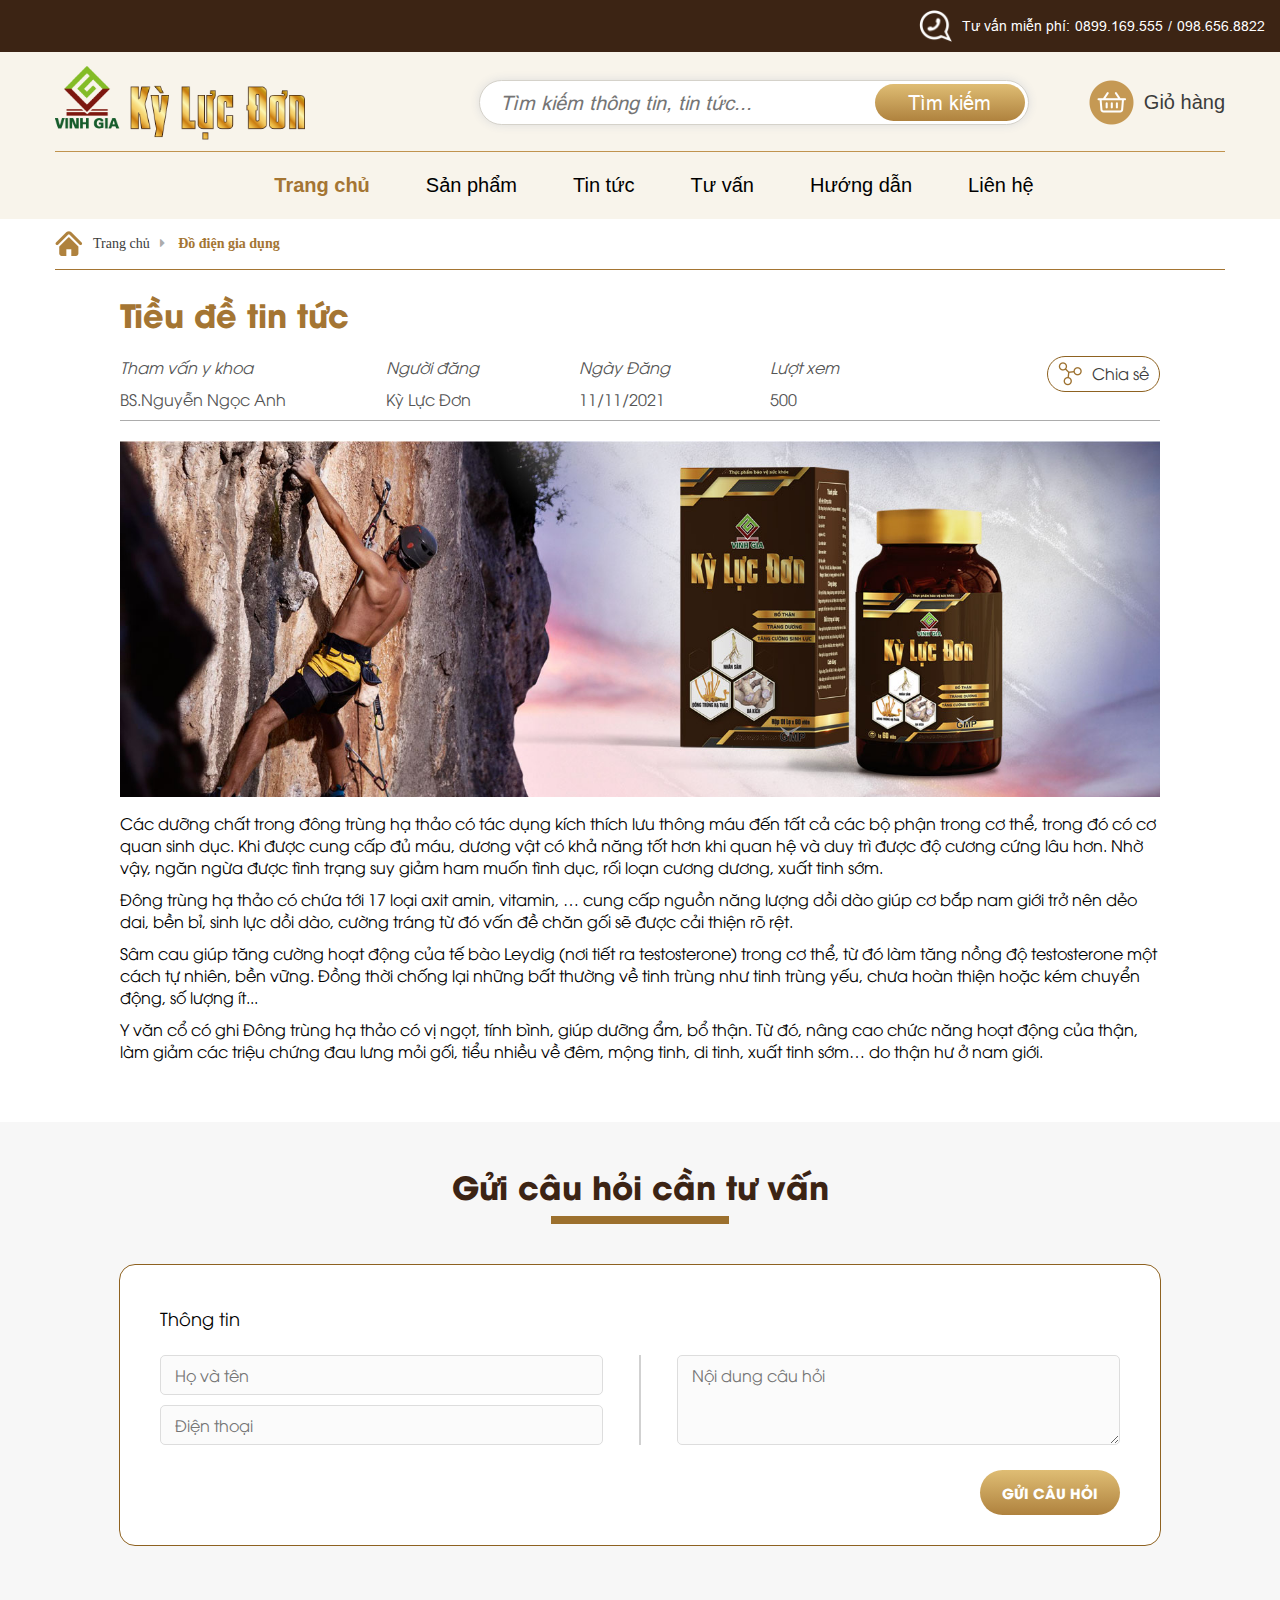
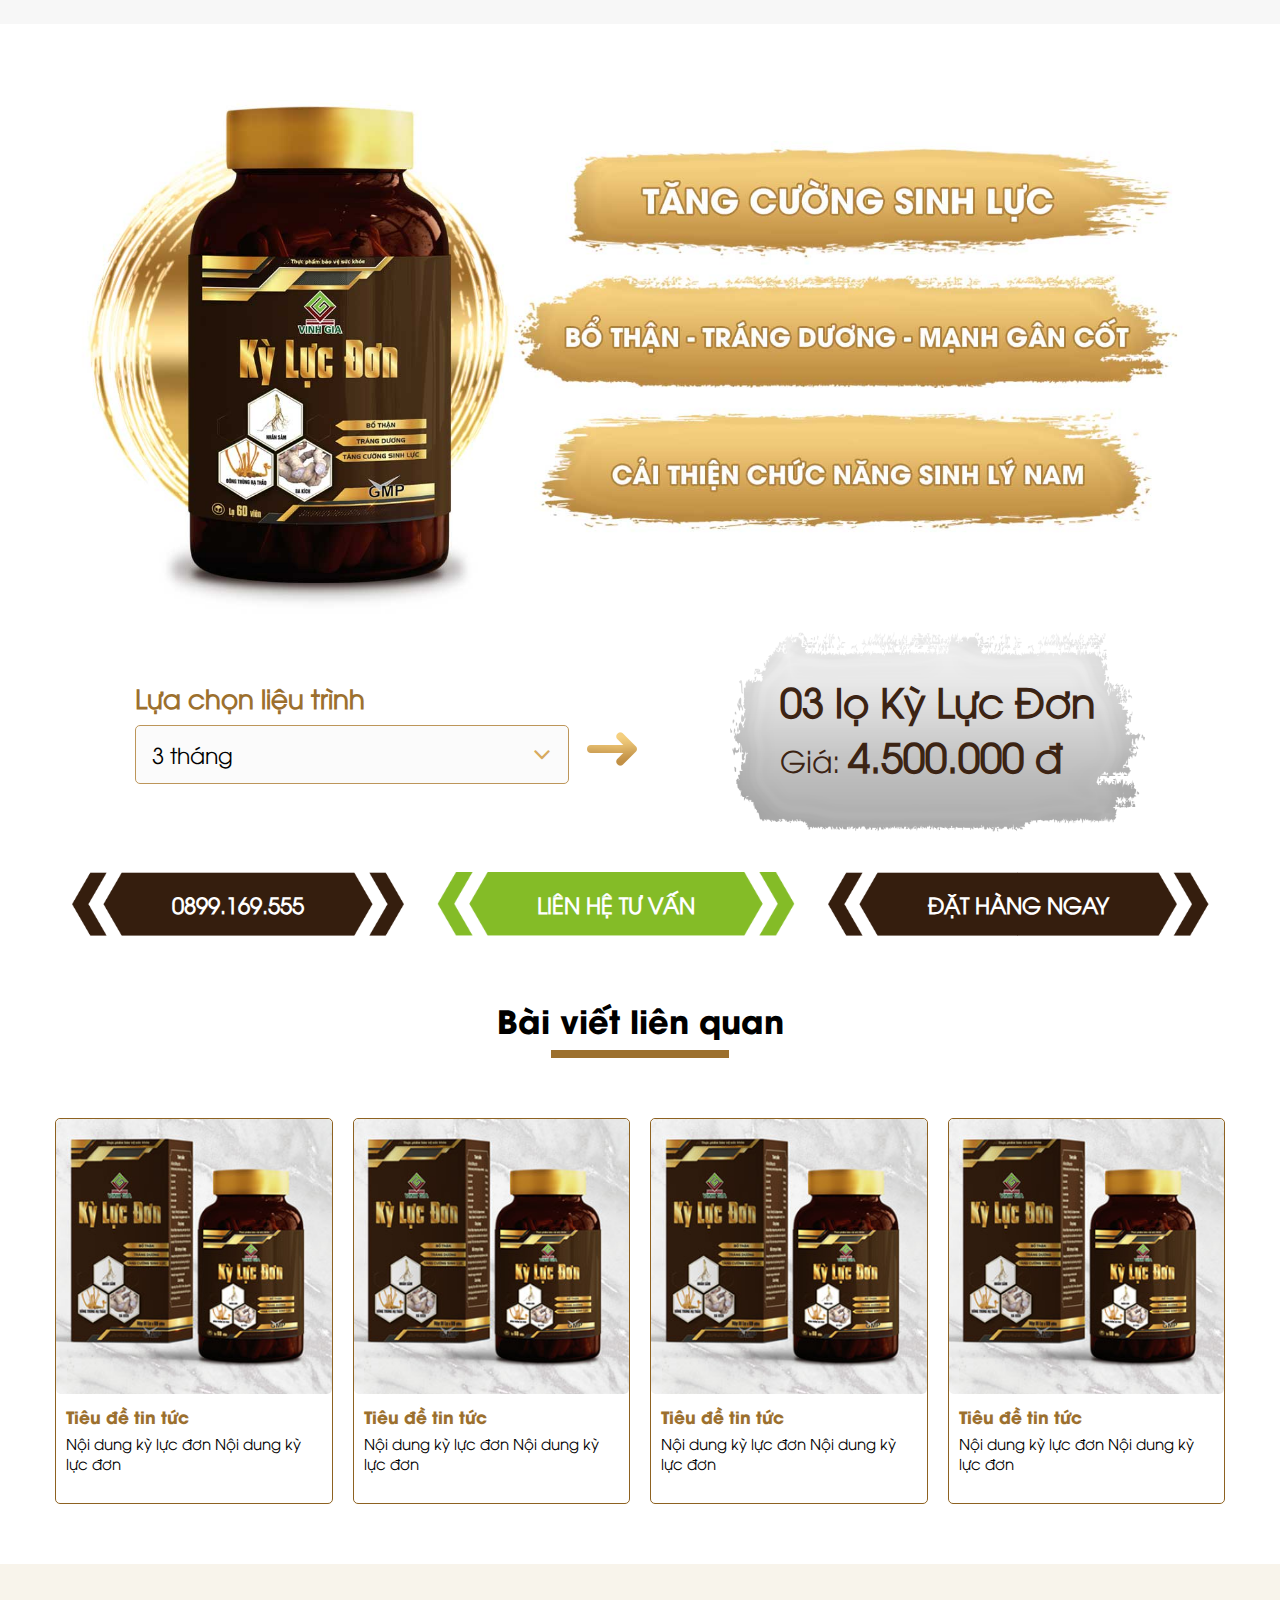
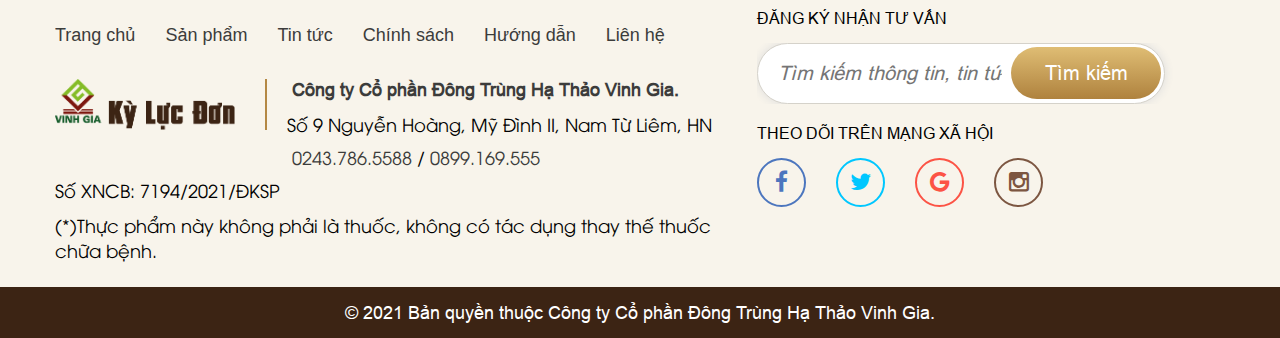
==== commit 97d8970d: "day version2" ====
--- a/chi-tiet-tin-tuc.html
+++ b/chi-tiet-tin-tuc.html
@@ -87,7 +87,7 @@
     <div class="detail-news">
         <div class="container">
             <div class="breadcrumb">
-                <a href="/" class="home"> <img src="../html/img/ic-home.png" alt=""> Trang chủ</a>
+                <a href="/" class="home"> <img src="../img/ic-home.png" alt=""> Trang chủ</a>
                 <a href="" class="active"><i class="fa fa-caret-right ic-arrow-right" aria-hidden="true"></i> Đồ điện
                     gia dụng</a>
             </div>
@@ -116,14 +116,14 @@
 
                     </div>
                     <div class="share">
-                        <a href=""> <img src="../html/img/sahre.png" alt="">
+                        <a href=""> <img src="../img/sahre.png" alt="">
                             <span class="share-txt">Chia sẻ</span></a>
 
                     </div>
                 </div>
 
                 <div class="desc-news">
-                    <img src="../html/img/banner-detail.jpg" alt="">
+                    <img src="../img/banner-detail.jpg" alt="">
                     <p>Các dưỡng chất trong đông trùng hạ thảo có tác dụng kích thích lưu thông máu đến tất cả các bộ
                         phận
                         trong cơ thể, trong đó có cơ quan sinh dục. Khi được cung cấp đủ máu, dương vật có khả năng tốt
@@ -176,7 +176,7 @@
     </div>
     <div class="contact-index">
         <div class="img-sp"><img src="img/bg-sp-1.jpg" alt=""></div>
-        <div class="img-sp-mb"><img src="../html/img/img-thuoc-mb.jpg" alt=""></div>
+        <div class="img-sp-mb"><img src="../img/img-thuoc-mb.jpg" alt=""></div>
         <div class="container">
             <div class="box-cantact">
                 <div class="price-show">
@@ -233,7 +233,7 @@
             </div>
             <div class="lst-item-prd">
                 <div class="item-prd">
-                    <div class="item-prd_img"><img src="../html/img/img-sp.jpg" alt=""></div>
+                    <div class="item-prd_img"><img src="../img/img-sp.jpg" alt=""></div>
                     <div class="item-prd_desc">
                         <div class="item-prd_desc_tith3"><a href="">Tiêu đề tin tức</a></div>
                         <div class="item-prd_desc_p">Nội dung kỳ lực đơn Nội dung kỳ lực đơn</div>
@@ -241,7 +241,7 @@
 
                 </div>
                 <div class="item-prd">
-                    <div class="item-prd_img"><img src="../html/img/img-sp.jpg" alt=""></div>
+                    <div class="item-prd_img"><img src="../img/img-sp.jpg" alt=""></div>
                     <div class="item-prd_desc">
                         <div class="item-prd_desc_tith3"><a href="">Tiêu đề tin tức</a></div>
                         <div class="item-prd_desc_p">Nội dung kỳ lực đơn Nội dung kỳ lực đơn</div>
@@ -249,7 +249,7 @@
 
                 </div>
                 <div class="item-prd">
-                    <div class="item-prd_img"><img src="../html/img/img-sp.jpg" alt=""></div>
+                    <div class="item-prd_img"><img src="../img/img-sp.jpg" alt=""></div>
                     <div class="item-prd_desc">
                         <div class="item-prd_desc_tith3"><a href="">Tiêu đề tin tức</a></div>
                         <div class="item-prd_desc_p">Nội dung kỳ lực đơn Nội dung kỳ lực đơn</div>
@@ -257,7 +257,7 @@
 
                 </div>
                 <div class="item-prd">
-                    <div class="item-prd_img"><img src="../html/img/img-sp.jpg" alt=""></div>
+                    <div class="item-prd_img"><img src="../img/img-sp.jpg" alt=""></div>
                     <div class="item-prd_desc">
                         <div class="item-prd_desc_tith3"><a href="">Tiêu đề tin tức</a></div>
                         <div class="item-prd_desc_p">Nội dung kỳ lực đơn Nội dung kỳ lực đơn</div>
